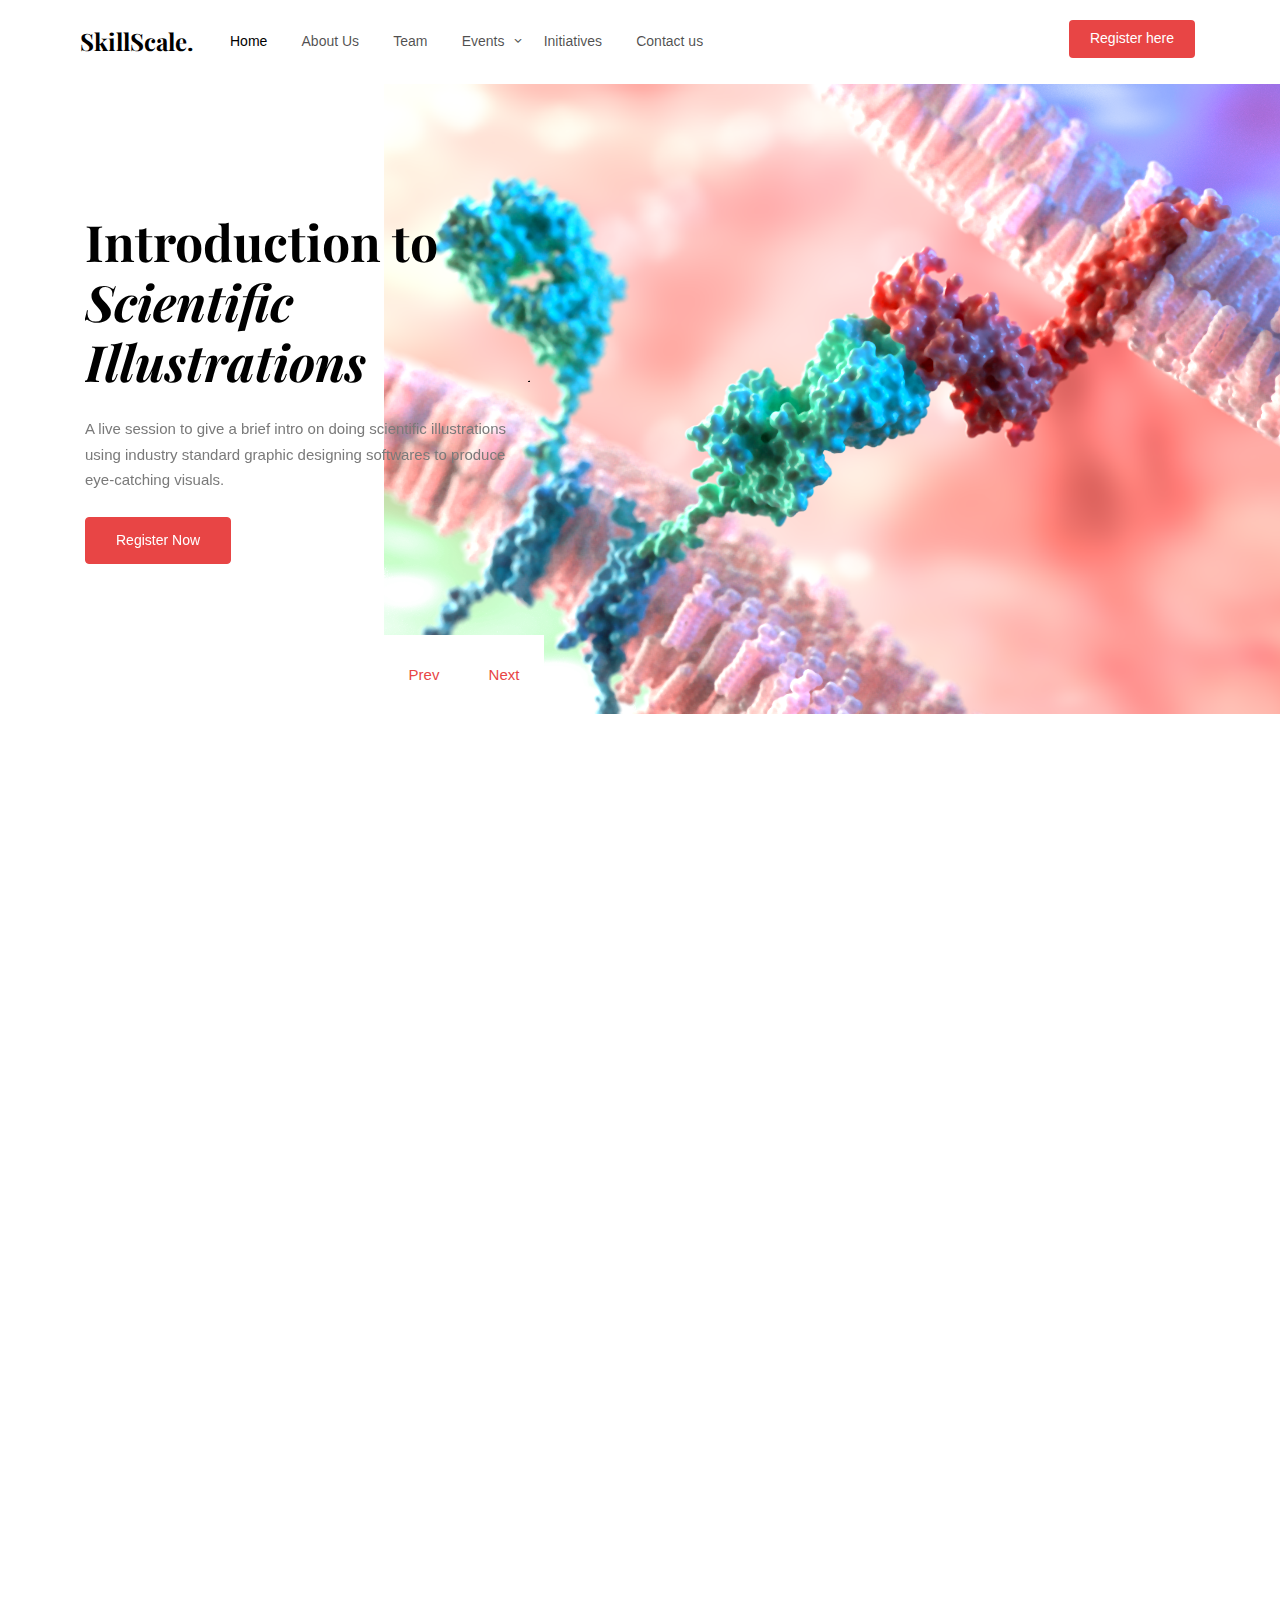
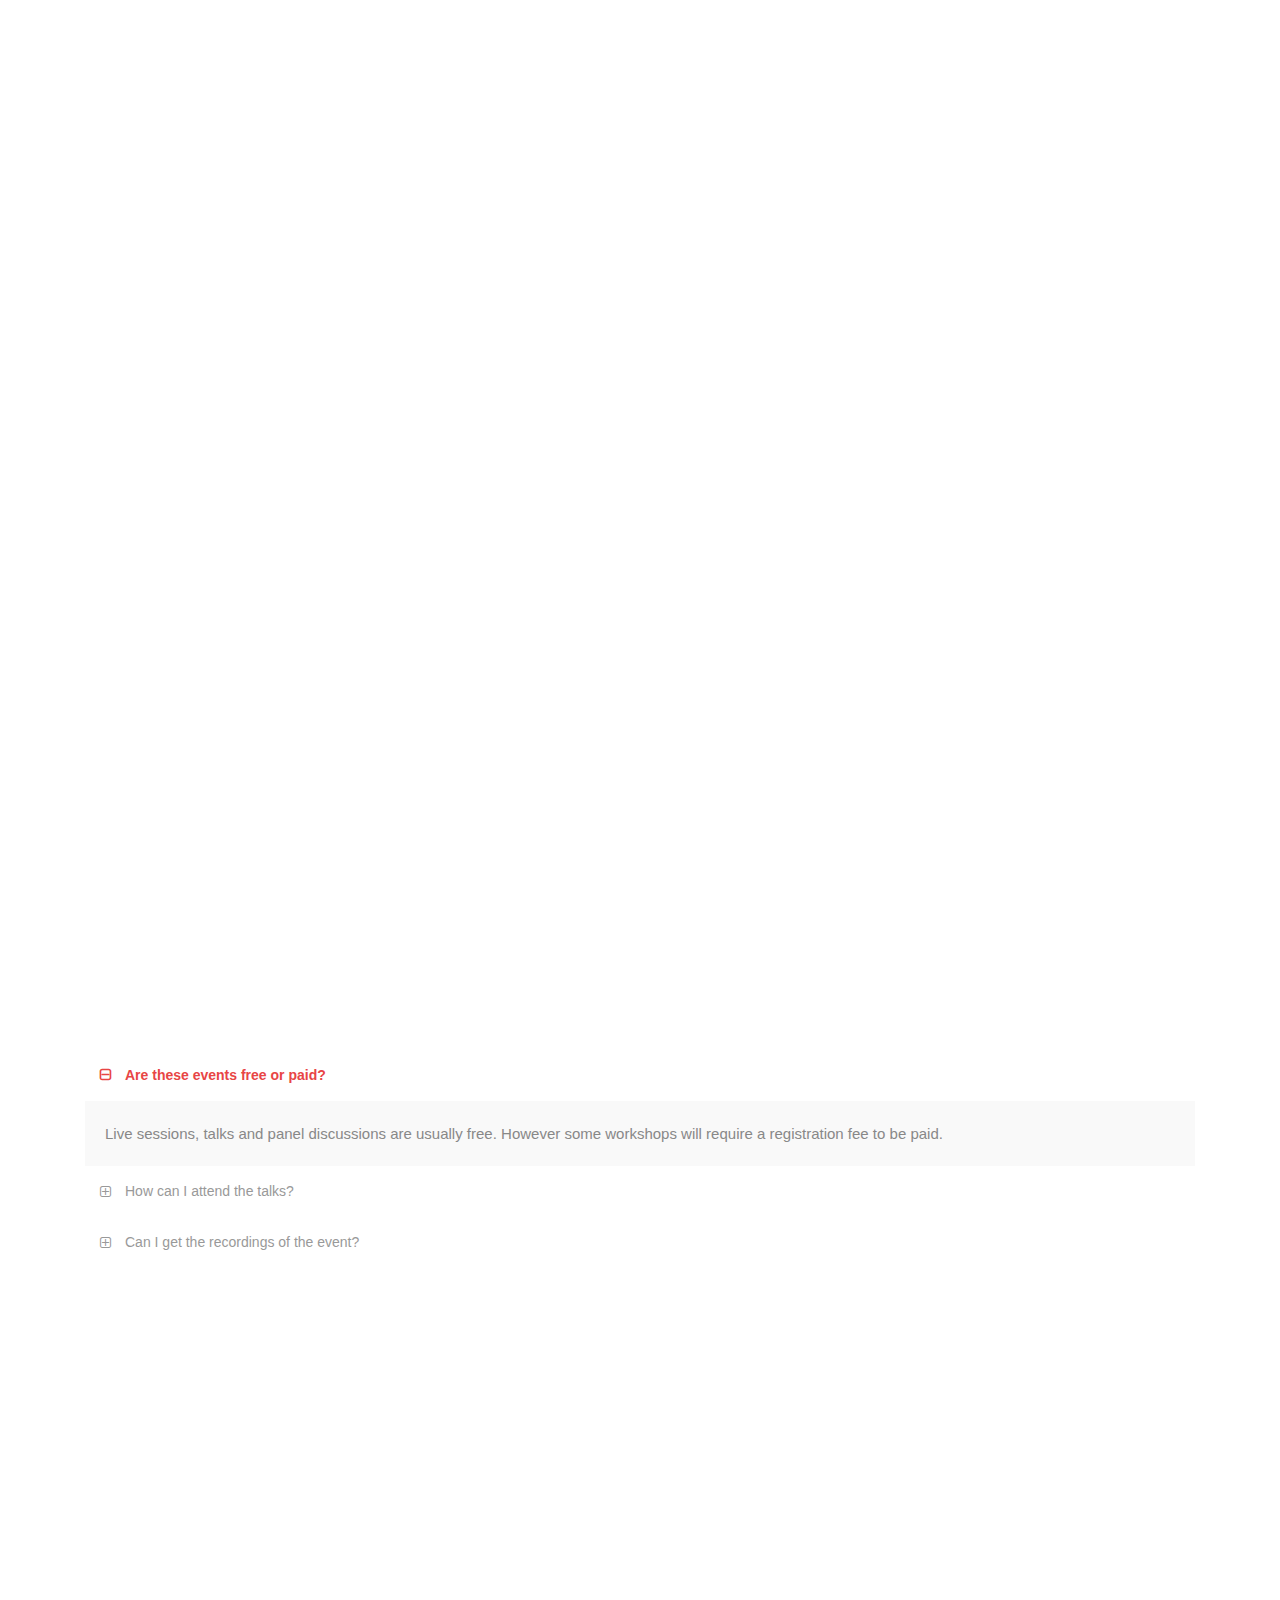
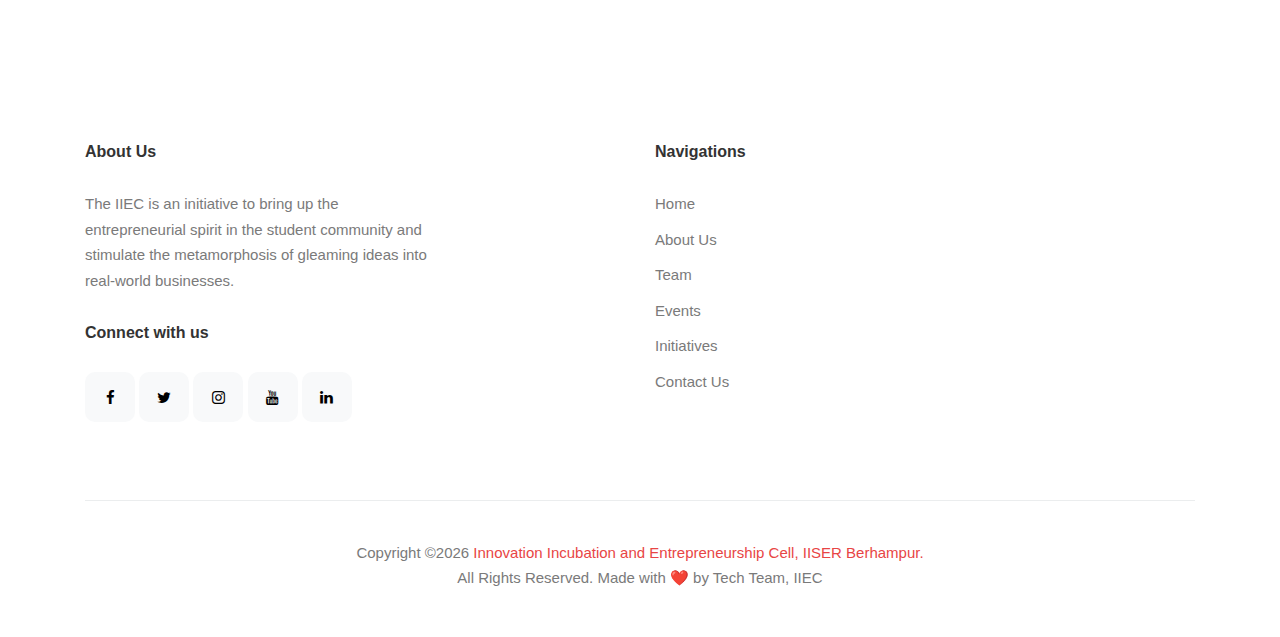
==== eventpage/skillscale/index.html @ 24aa5ac4 "Info changes" ====
<!-- /*
* Template Name: Architect
* Template Author: Untree.co
* Tempalte URI: https://untree.co/
* License: https://creativecommons.org/licenses/by/3.0/
*/ -->
<!doctype html>
<html lang="en">
<head>
  <meta charset="utf-8">
  <meta name="viewport" content="width=device-width, initial-scale=1, shrink-to-fit=no">
  <meta name="author" content="Untree.co">
  <link rel="shortcut icon" href="favicon.png">

  <meta name="description" content="An initiative by IIEC, IISER Berhampur for skill development and industrial exposure." />
  <meta name="keywords" content="bootstrap, bootstrap4" />


  <link rel="preconnect" href="https://fonts.gstatic.com">
  <link href="https://fonts.googleapis.com/css2?family=Merriweather:wght@300;400&family=Playfair+Display:ital,wght@0,400;0,700;1,400;1,600&display=swap" rel="stylesheet">
  
  <link rel="stylesheet" href="css/bootstrap.min.css">
  <link rel="stylesheet" href="css/owl.carousel.min.css">
  <link rel="stylesheet" href="css/owl.theme.default.min.css">
  <link rel="stylesheet" href="fonts/icomoon/style.css">
  <link rel="stylesheet" href="fonts/feather/style.css">
  <link rel="stylesheet" href="fonts/flaticon/font/flaticon.css">
  <link rel="stylesheet" href="css/jquery.fancybox.min.css">
  <link rel="stylesheet" href="css/aos.css">
  <link rel="stylesheet" href="css/style.css">


  <title>SkillScale</title>
</head>
<body>


  <div class="site-mobile-menu site-navbar-target">
    <div class="site-mobile-menu-header">
      <div class="site-mobile-menu-close">
        <span class="icofont-close js-menu-toggle"></span>
      </div>
    </div>
    <div class="site-mobile-menu-body"></div>
  </div>

  


  <nav class="site-nav">
    <div class="container">

      <div class="row align-items-center">

        <div class="logo">
          <a href="https://iieciiserbpr.github.io/website/" class="text-black">SkillScale<span class="text-black">.</span></a>
        </div>
        <div class="col-12 col-sm-12 col-lg-12 site-navigation text-left">
          <ul class="js-clone-nav d-none d-lg-inline-block text-left site-menu">
            <li class="active"><a href="https://iieciiserbpr.github.io/website/">Home</a></li>
            <li><a href="https://iieciiserbpr.github.io/website/about%20us.html">About Us</a></li>
            <li><a href="https://iieciiserbpr.github.io/website/team.html">Team</a></li>
            <li class="has-children">
              <a href="https://iieciiserbpr.github.io/website/events.html">Events</a>
              <ul class="dropdown">
                <li><a href="https://iieciiserbpr.github.io/website/events.html">All Events</a></li>
                <li><a href="#">What after BS-MS?</a></li>
                <li><a href="#">SkillScale</a></li>
                                
              </ul>
            </li>
            <li><a href="https://iieciiserbpr.github.io/website/initiatives.html">Initiatives</a></li>
            <li><a href="https://iieciiserbpr.github.io/website/contact%20us.html">Contact us</a></li>
          </ul>

          <ul class="js-clone-nav d-none d-lg-inline-block text-left site-menu float-right menu-absolute">
            <li class="cta-button"><a href="https://forms.gle/Q8xM56qA9KNusEts6" target="_blank">Register here</a></li>
          </ul>

          <a href="#" class="burger  ml-auto site-menu-toggle js-menu-toggle d-block d-lg-none dark" data-toggle="collapse" data-target="#main-navbar">
            <span></span>
          </a>

        </div>

      </div>  
    </div> <!-- END container -->

  </nav> <!-- END nav -->

  

  <div class="untree_co-slider">

    <div class="slider-direction-wrap">
      <div class="slider-direction" data-aos="fade-right">
        <a href="#" class="custom-owl-prev-heading">Prev</a>
        <a href="#" class="custom-owl-next-heading">Next</a>
      </div>
    </div>
    <div class="image-slider-wrap">
      <div class="image-slider">
        <div class="item active" style="background-image: url('images/cover.png')"></div>
      </div>

    </div>

    <div class="container" data-aos="fade-up">
      <div class="row align-items-center">
        <div class="col-lg-5 ">
          <div class="slider-heading owl-carousel js-slider-heading no-nav">


            <!--Sliders by each div slide-->

            <div>
              <h1 class="mb-4"><span class="d-block">Introduction to</span><i>Scientific Illustrations</i></h1>
              <p class="mb-4">A live session to give a brief intro on doing scientific illustrations using industry standard graphic designing softwares to produce eye-catching visuals.</p>
              <p><a href="https://forms.gle/Q8xM56qA9KNusEts6" class="btn btn-primary">Register Now</a></p>
            </div> 
 
            <div>
              <h1 class="mb-4"><span class="d-block">Introduction to</span><i>Trading and Investing</i></h1>
              <p class="mb-4">Session to enlighten basics of Stock market trading.</p>
              <p><a href="#" class="btn btn-primary">Coming Soon</a></p>
            </div>    
<!--
            <div>
              <h1 class="mb-4"><span class="d-block">Experts and High</span>  <i>Quality Works</i></h1>
              <p class="mb-4">Far far away, behind the word mountains, far from the countries Vokalia and Consonantia, there live the blind texts. </p>
              <p><a href="#" class="btn btn-primary">Get Started</a></p>
            </div>  -->

          </div>
        </div>
      </div>

    </div>
  </div>

<!--About IIEC and SkillScale-->

<div class="site-section count-numbers">
  <div class="container">
    <div class="row align-items-center">
      <div class="col-lg-6 order-2 pl-lg-5" data-aos="fade-up" data-aos-delay="0">
        <div class="row mb-3">
          <div class="col-6 col-md-4 col-lg-4">
            <strong class="custom-display-3 text-black d-block counter"><span data-number="2">2</span></strong>
            <span>Speakers</span>
          </div>
          <div class="col-6 col-md-4 col-lg-4">
            <strong class="custom-display-3 text-black d-block counter"><span data-number="500">500</span>+</strong>
            <span>Seats</span>
          </div>
          <div class="col-6 col-md-4 col-lg-4">
            <strong class="custom-display-3 text-black d-block counter"><span data-number="1">1</span></strong>
            <span>Session</span>
          </div>
        </div>
        <p class="mb-4">Lorem ipsum viverra feugiat. Pellen tesque libero ut justo, ultrices in ligula. Semper at tempufddfel. Lorem ipsum dolor sit amet consectetur adipisicing elit. Non quae, fugiat ad libero ut justo lorem dolor.</p>
        <p><a href="https://iieciiserbpr.github.io/website/" class="btn btn-primary">About IIEC</a></p>
      </div>
      <div class="col-lg-6 order-1 mb-4" data-aos="fade-up" data-aos-delay="100">
        <img src="images/aboutskill.png" class="img-fluid custom-rounded">
      </div>
    </div>
  </div>
</div>


<!--Latest event-->
<div class="features-lg ">
  <div class="container">
    <div class="row feature align-items-center justify-content-between">
      <div class="col-lg-7 section-stack order-lg-2 mb-4 mb-lg-0 position-relative" data-aos="fade-up" data-aos-delay="0">

        <div class="image-stack">
          <div class="image-stack__item image-stack__item--top" data-aos="fade-up" data-aos-delay="0">
            <img src="images/scidartphoto.png" alt="Image">
          </div>
          <div class="image-stack__item image-stack__item--bottom" data-aos="fade-up" data-aos-delay="100">
            <img src="images/scidart.png" alt="Image">
          </div>
        </div>

      </div>
      <div class="col-lg-4 section-title" data-aos="fade-up" data-aos-delay="100">

        <h2 class="font-weight-bold mb-4 heading">Upcoming Event</h2>
        <p class="mb-4">A live session to give you a brief insight on what it takes to master the art of creating beautiful and meaningful Scientific illustrations and animations that you see as cover photo in science journals, research papers, etc. </p>
        <ul class="list-unstyled list-check primary mb-5">
          <li>Mode of Conduct: Online (Zoom) (Link to be updated later)</li>
          <li>Date: 15th January</li>
          <li>Time: 5:30 pm - 7 pm</li>
          <li>Registration Deadline: 14th January</li>
        </ul>

        <p><a href="https://forms.gle/Q8xM56qA9KNusEts6" class="btn btn-primary">Register Now</a></p>

      </div>

    </div>
  </div>
</div>



  <div class="site-section">

    <div class="container">
      <div class="row">
        <div class="col-lg-3 pt-3 mb-4 mb-lg-0" data-aos="fade-up" >
          <h2 class="heading font-weight-bold">Why should you join?</h2>
          <p class="mb-4">Far far away, behind the word mountains, far from the countries Vokalia and Consonantia, there live the blind texts. Separated they live.</p>
          <!-- <p><a href="#" class="btn btn-primary">Get Started</a></p> -->
        </div> 

        <div class="col-lg-9">
          <div class="row no-gutters">
            <div class="col-6 col-md-6 col-lg-4">
              <div class="service-item active" data-aos="fade-up" data-aos-delay="0">
                <img src="images/icons/icon-1.png" alt="Image" class="img-fluid">
                <h3>Develop Leadership</h3>
                <p>Focusing on your soft skills shows that you are thoughtful about how your habits and attitude impact others in the workplace, an essential part of great leadership.</p>
              </div>  
            </div>
            <div class="col-6 col-md-6 col-lg-4">
              <div class="service-item" data-aos="fade-up" data-aos-delay="100">
                <img src="images/icons/icon-2.png" alt="Image" class="img-fluid">
                <h3>Gain Confidence</h3>
                <p>Using soft skills to build your confidence can help you integrate into a new workplace environment and establish yourself as an essential member of their team.</p>
              </div>  
            </div>
            <div class="col-6 col-md-6 col-lg-4">
              <div class="service-item" data-aos="fade-up" data-aos-delay="200">
                <img src="images/icons/icon-3.png" alt="Image" class="img-fluid">
                <h3>Stay Organised</h3>
                <p>Being organized will help you prove that you are a reliable resource who can not only do their work well but do it in a timely manner. Organization combined with other soft skills like communication helps you build trust between your team.</p>
              </div>  
            </div>

            <div class="col-6 col-md-6 col-lg-4">
              <div class="service-item" data-aos="fade-up" data-aos-delay="0">
                <img src="images/icons/icon-4.png" alt="Image" class="img-fluid">
                <h3>Learning and Development</h3>
                <p>If you’re looking to jump-start your own thinking on many of the important issues, you’ve come to the right place.</p>
              </div>  
            </div>
            <div class="col-6 col-md-6 col-lg-4">
              <div class="service-item" data-aos="fade-up" data-aos-delay="100">
                <img src="images/icons/icon-5.png" alt="Image" class="img-fluid">
                <h3>Grow your network</h3>
                <p>People with strong soft skills have a curious attitude that allows them to pursue professional leads and develop industry knowledge at a fast pace.</p>
              </div>  
            </div>
            <div class="col-6 col-md-6 col-lg-4">
              <div class="service-item" data-aos="fade-up" data-aos-delay="200">
                <img src="images/icons/icon-6.png" alt="Image" class="img-fluid">
                <h3>Be industry-ready</h3>
                <p>With the rapidly changing world, we have to stay relevant, effective and resilient. Continuous gaining relevant skills keep you always abreast of the happenings in their chosen fields.</p>
              </div>  
            </div>

          </div>
        </div>
        
      </div>
    </div>
  </div>





<!-- 
  <div class="site-section overlay site-cover-2" style="background-image: url('images/landscape-4.jpg')">
    <div class="container">
      <div class="row">
        <div class="col-lg-7 mx-auto text-center" data-aos="fade-up" data-aos-delay="0">
          <h2 class="text-white mb-4">Get this template for free! :)</h2>
          <p class="mb-0"><a href="https://untree.co/" rel="noopener" class="btn btn-primary">Get it for free!</a></p>
        </div>
      </div>
    </div>
  </div> -->





  <!-- <div class="features-lg ">
    <div class="container">
      <div class="row feature align-items-center justify-content-between">
        <div class="col-lg-7 section-stack order-lg-2 mb-4 mb-lg-0 position-relative" data-aos="fade-up" data-aos-delay="0">

          <div class="image-stack">
            <div class="image-stack__item image-stack__item--top" data-aos="fade-up" data-aos-delay="0">
              <img src="images/hero-img-2.jpg" alt="Image">
            </div>
            <div class="image-stack__item image-stack__item--bottom" data-aos="fade-up" data-aos-delay="100">
              <img src="images/landscape-1.jpg" alt="Image">
            </div>
          </div>

        </div>
        <div class="col-lg-4 section-title" data-aos="fade-up" data-aos-delay="100">

          <h2 class="font-weight-bold mb-4 heading">Exploring The Quality Interior Design</h2>
          <p class="mb-4">Far far away, behind the word mountains, far from the countries Vokalia and Consonantia, there live the blind texts. Separated they live.</p>
          <ul class="list-unstyled list-check primary mb-5">
            <li>Far far away, behind the word</li>
            <li>Far from the countries Vokalia</li>
            <li>Separated they live in Bookmarksgrove</li>
          </ul>

          <p><a href="#" class="btn btn-primary">Get Started</a></p>

        </div>

      </div>
    </div>
  </div> -->













  <!-- <div class="site-section bg-light">
    <div class="container">
      <div class="row align-items-center">
        <div class="col-lg-6" data-aos="fade-up" data-aos-delay="0">
          <h2 class="mb-4 heading font-weight-bold">What Makes Us Different?</h2>
          <p class="mb-4">Lorem ipsum viverra feugiat. Pellen tesque libero ut justo, ultrices in ligula. Semper at tempufddfel. Lorem ipsum dolor sit amet consectetur adipisicing elit. Non quae, fugiat ad libero ut justo lorem dolor.</p>

          <ul class="list-unstyled two-col">
            <li>Schematic Design</li>
            <li>Experts Architects</li>
            <li>Construction Administration</li>
            <li>Design Development</li>
            <li>Construction Documents</li>
            <li>Interior Design</li>
          </ul>
        </div>
        <div class="col-lg-6" data-aos="fade-up" data-aos-delay="100">
          <a href="https://vimeo.com/342333493" data-fancybox class="video-wrap">
            <span class="play-wrap"><span class="icon-play"></span></span>
            <img src="images/landscape-3.jpg" alt="Image" class="img-fluid custom-rounded">
          </a>
        </div>
      </div>
    </div>
  </div>


  <div class="site-section">
    <div class="container">
      <div class="row align-items-center">
        <div class="col-lg-6 order-2 pl-lg-5" data-aos="fade-up" data-aos-delay="0">
          <h2 class="mb-4 heading font-weight-bold">Easy to Setup Galleries</h2>
          <p class="mb-4">Lorem ipsum viverra feugiat. Pellen tesque libero ut justo, ultrices in ligula. Semper at tempufddfel. Lorem ipsum dolor sit amet consectetur adipisicing elit. Non quae, fugiat ad libero ut justo lorem dolor.</p>

          <ul class="list-unstyled two-col">
            <li>Schematic Design</li>
            <li>Experts Architects</li>
            <li>Construction Administration</li>
            <li>Design Development</li>
            <li>Construction Documents</li>
            <li>Interior Design</li>
          </ul>
        </div>
        <div class="col-lg-6 order-1">
          <div class="row">
            <div class="col-6 col-md-4 mb-4 col-lg-4" data-aos="fade-up" data-aos-delay="0">
              <a href="images/sq-1.jpg" data-fancybox="gal" class="fancybox hover-float"><img src="images/sq-1.jpg" alt="Image" class="img-fluid custom-rounded"></a>
            </div>
            <div class="col-6 col-md-4 mb-4 col-lg-4" data-aos="fade-up" data-aos-delay="100">
              <a href="images/sq-2.jpg" data-fancybox="gal" class="fancybox hover-float"><img src="images/sq-2.jpg" alt="Image" class="img-fluid custom-rounded"></a>
              
            </div>
            <div class="col-6 col-md-4 mb-4 col-lg-4" data-aos="fade-up" data-aos-delay="200">
              <a href="images/sq-3.jpg" data-fancybox="gal" class="fancybox hover-float"><img src="images/sq-3.jpg" alt="Image" class="img-fluid custom-rounded"></a>
              
            </div>
            <div class="col-6 col-md-4 mb-4 col-lg-4" data-aos="fade-up" data-aos-delay="0">
              <a href="images/sq-4.jpg" data-fancybox="gal" class="fancybox hover-float"><img src="images/sq-4.jpg" alt="Image" class="img-fluid custom-rounded"></a>
            </div>
            <div class="col-6 col-md-4 mb-4 col-lg-4" data-aos="fade-up" data-aos-delay="100">
              <a href="images/sq-5.jpg" data-fancybox="gal" class="fancybox hover-float"><img src="images/sq-5.jpg" alt="Image" class="img-fluid custom-rounded"></a>
              
            </div>
            <div class="col-6 col-md-4 mb-4 col-lg-4" data-aos="fade-up" data-aos-delay="200">
              <a href="images/sq-6.jpg" data-fancybox="gal" class="fancybox hover-float"><img src="images/sq-6.jpg" alt="Image" class="img-fluid custom-rounded"></a>
              
            </div>
          </div>
        </div>
      </div>
    </div>
  </div>







  <div class="site-section overlay site-cover-2" style="background-image: url('images/landscape-3.jpg')">
    <div class="container">
      <div class="row">
        <div class="col-lg-7 mx-auto text-center" data-aos="fade-up" data-aos-delay="0">
          <h2 class="text-white mb-4">Best Architecture Company For You</h2>
          <p class="mb-0"><a href="https://untree.co/" rel="noopener" class="btn btn-primary">Get it for free!</a></p>
        </div>
      </div>
    </div>
  </div> -->


<!-- 
  <div class="site-section count-numbers">
    <div class="container">
      <div class="row align-items-center">
        <div class="col-lg-6 order-2 pl-lg-5" data-aos="fade-up" data-aos-delay="0">
          <div class="row mb-3">
            <div class="col-6 col-md-4 col-lg-4">
              <strong class="custom-display-3 text-black d-block counter"><span data-number="219">0</span>+</strong>
              <span>Projects</span>
            </div>
            <div class="col-6 col-md-4 col-lg-4">
              <strong class="custom-display-3 text-black d-block counter"><span data-number="982">0</span>+</strong>
              <span>Clients</span>
            </div>
            <div class="col-6 col-md-4 col-lg-4">
              <strong class="custom-display-3 text-black d-block counter"><span data-number="25">0</span>+</strong>
              <span>Years of Experience</span>
            </div>
          </div>
          <p class="mb-4">Lorem ipsum viverra feugiat. Pellen tesque libero ut justo, ultrices in ligula. Semper at tempufddfel. Lorem ipsum dolor sit amet consectetur adipisicing elit. Non quae, fugiat ad libero ut justo lorem dolor.</p>
          <p><a href="#" class="btn btn-primary">Get Started</a></p>
        </div>
        <div class="col-lg-6 order-1 mb-4" data-aos="fade-up" data-aos-delay="100">
          <img src="images/landscape-4.jpg" class="img-fluid custom-rounded">
        </div>
      </div>
    </div>
  </div> -->

  <!--Cards-->

<!-- 
  <div class="site-section bg-light">
    <div class="container">
      <div class="row">
        <div class="col-md-6 col-lg-4 mb-4" data-aos="fade-up" data-aos-delay="0">
          <div class="project-1">
            <img src="images/landscape-1.jpg" alt="Image" class="img-fluid">
            <h3>Planning</h3>
            <p>Far far away, behind the word mountains, far from the countries Vokalia and Consonantia, there live the blind texts. Separated they live.</p>
            <p><a href="#" class="align-items-center d-flex read-more"><span class="mr-3">Learn more</span> <span class="icon-arrow-right"></span></a></p>
          </div>
        </div>
        <div class="col-md-6 col-lg-4 mb-4" data-aos="fade-up" data-aos-delay="100">
          <div class="project-1">
            <img src="images/landscape-3.jpg" alt="Image" class="img-fluid">
            <h3>Schematic Design</h3>
            <p>Far far away, behind the word mountains, far from the countries Vokalia and Consonantia, there live the blind texts. Separated they live.</p>
            <p><a href="#" class="align-items-center d-flex read-more"><span class="mr-3">Learn more</span> <span class="icon-arrow-right"></span></a></p>
          </div>
        </div>
        <div class="col-md-6 col-lg-4 mb-4" data-aos="fade-up" data-aos-delay="200">
          <div class="project-1">
            <img src="images/landscape-4.jpg" alt="Image" class="img-fluid">
            <h3>Construction</h3>
            <p>Far far away, behind the word mountains, far from the countries Vokalia and Consonantia, there live the blind texts. Separated they live.</p>
            <p><a href="#" class="align-items-center d-flex read-more"><span class="mr-3">Learn more</span> <span class="icon-arrow-right"></span></a></p>
          </div>
        </div>


      </div>
    </div>
  </div> -->


  <!-- FAQs begins -->

  <div class="container pb-5 mb-5 border-bottom"style="border-bottom: 0px solid #dee2e6!important;">
    <div class="row">
      <div class="container">
        <div class="row mb-5">
          <div class="col-12 text-center"  data-aos="fade-up">
            <h2 class="heading font-weight-bold mb-3" style="margin-top: 4rem;">FAQs</h2>
          </div>
        </div>
        </div>
      <div class="col-lg-12">
        <div class="custom-accordion" id="accordion_1">
          <div class="accordion-item">
            <h2 class="mb-0">
              <button class="btn btn-link" type="button" data-toggle="collapse" data-target="#collapseOne" aria-expanded="true" aria-controls="collapseOne">Are these events free or paid?</button>
            </h2>

            <div id="collapseOne" class="collapse show" aria-labelledby="headingOne" data-parent="#accordion_1">
              <div class="accordion-body">
                Live sessions, talks and panel discussions are usually free. However some workshops will require a registration fee to be paid. 
              </div>
            </div>
          </div> <!-- .accordion-item -->

          <div class="accordion-item">
            <h2 class="mb-0">
              <button class="btn btn-link collapsed" type="button" data-toggle="collapse" data-target="#collapseTwo" aria-expanded="false" aria-controls="collapseTwo">How can I attend the talks?</button>
            </h2>
            <div id="collapseTwo" class="collapse" aria-labelledby="headingTwo" data-parent="#accordion_1">
              <div class="accordion-body">
                Register yourself in the link given to attend the event. Once you register for the event you will be notified via your registered mail ID.
              </div>
            </div>
          </div> <!-- .accordion-item -->
          <div class="accordion-item">
            <h2 class="mb-0">
              <button class="btn btn-link collapsed" type="button" data-toggle="collapse" data-target="#collapseThree" aria-expanded="false" aria-controls="collapseThree">Can I get the recordings of the event?</button>
            </h2>

            <div id="collapseThree" class="collapse" aria-labelledby="headingThree" data-parent="#accordion_1">
              <div class="accordion-body">
                The recordings for each event are processed and uploaded to YouTube within 72 hours of the event and will be made available on this website. You can subscribe us in youtube for notification.
              </div>
            </div>

          </div> <!-- .accordion-item -->

        </div>
      </div>
    </div>
  </div>

  <!-- FAQs ends -->

  <div class="site-section">
    <div class="container">
      <div class="row justify-content-center">
        <div class="col-lg-5 text-center">
          <h2 class="heading font-weight-bold" data-aos="fade-up" data-aos-delay="0">Join our Newsletter</h2>
          <p data-aos="fade-up" data-aos-delay="100">Be the first to know our latest updates and news!</p>
          <form action="https://docs.google.com/forms/d/e/1FAIpQLSe_KDu5Dpm6q0Tv6QP_JRP7HzyOxO1q4L7SBjip6mME7Tdwng/viewform" class="d-flex mt-4" data-aos="fade-up" data-aos-delay="200">
            <input class="form-control mr-2 pt-4 pb-4" type="email" placeholder="Enter your e-mail">
            <input type="submit" value="Subscribe" class="btn btn-primary">
          </form>
        </div>    
      </div>    
    </div>    
  </div>


  <div class="site-footer">
    <div class="container">
      <div class="row justify-content-between">
        <div class="col-lg-4">
          <div class="widget">
            <h3>About Us</h3>
            <p>The IIEC is an initiative to bring up the entrepreneurial spirit in the student community and stimulate the metamorphosis of gleaming ideas into real-world businesses.</p>
          </div>
          <div class="widget">
            <h3>Connect with us</h3>
            <ul class="social list-unstyled">
              <li><a href="https://www.facebook.com/iiec.iiserbpr"><span class="icon-facebook"></span></a></li>
              <li><a href="https://twitter.com/iiec_iiserbpr"><span class="icon-twitter"></span></a></li>
              <li><a href="https://www.instagram.com/iiec_iiserbpr/"><span class="icon-instagram"></span></a></li>
              <li><a href="https://www.youtube.com/channel/UCaYk-VY89s0x5apbtB_TJQA"><span class="icon-youtube"></span></a></li>
              <li><a href="https://www.linkedin.com/company/74702629/admin/"><span class="icon-linkedin"></span></a></li>
            </ul>
          </div>
        </div>
        <div class="col-lg-6">
          <div class="row">
            <div class="col-12">
              <div class="widget">
                <h3>Navigations</h3>
              </div>
            </div>
            <div class="col-6 col-sm-6 col-md-4">
              <div class="widget">
                <ul class="links list-unstyled">
                  <li><a href="https://iieciiserbpr.github.io/website/index.html" style="color: #7a7a7a;">Home</a></li>
                  <li><a href="https://iieciiserbpr.github.io/website/about%20us.html" style="color: #7a7a7a;">About Us</a></li>
                  <li><a href="https://iieciiserbpr.github.io/website/team.html" style="color: #7a7a7a;">Team</a></li>
                  <li><a href="https://iieciiserbpr.github.io/website/events.html" style="color: #7a7a7a;">Events</a></li>
                  <li><a href="https://iieciiserbpr.github.io/website/initiatives.html" style="color: #7a7a7a;">Initiatives</a></li>
                  <li><a href="https://iieciiserbpr.github.io/website/contact%20us.html" style="color: #7a7a7a;">Contact Us</a></li>
                </ul>
              </div>
            </div>
            <!-- <div class="col-6 col-sm-6 col-md-4">
              <div class="widget">
                <ul class="links list-unstyled">
                  <li><a href="#">Press</a></li>
                  <li><a href="#">Blog</a></li>
                  <li><a href="#">Contact</a></li>
                  <li><a href="#">Support</a></li>
                  <li><a href="#">Privacy</a></li>
                </ul>
              </div>
            </div>
            <div class="col-6 col-sm-6 col-md-4">
              <div class="widget">
                <ul class="links list-unstyled">
                  <li><a href="#">Privacy</a></li>
                  <li><a href="#">FAQ</a></li>
                  <li><a href="#">Careers</a></li>
                  <li><a href="#">Process</a></li>
                  <li><a href="#">About Us</a></li>
                </ul>
              </div>
            </div> -->
            
          </div>
        </div>
      </div>

      <div class="row justify-content-center text-center copyright">
        <div class="col-md-8">
          <p>Copyright &copy;<script>document.write(new Date().getFullYear());</script> <a href="https://iieciiserbpr.github.io/website/index.html" target="_blank" class="text-primary">Innovation Incubation and Entrepreneurship Cell, IISER Berhampur. </a><br>All Rights Reserved. Made with ❤️ by Tech Team, IIEC
          </p>
        </div>
      </div>
    </div>
  </div>


  <div id="overlayer"></div>
  <div class="loader">
    <div class="spinner-border" role="status">
      <span class="sr-only">Loading...</span>
    </div>
  </div>

  <script src="js/jquery-3.5.1.min.js"></script>
  <script src="js/jquery-migrate-3.0.0.min.js"></script>
  <script src="js/popper.min.js"></script>
  <script src="js/bootstrap.min.js"></script>
  <script src="js/owl.carousel.min.js"></script>
  <script src="js/aos.js"></script>
  <script src="js/imagesloaded.pkgd.js"></script>
  <script src="js/isotope.pkgd.min.js"></script>
  <script src="js/jquery.animateNumber.min.js"></script>
  <script src="js/jquery.stellar.min.js"></script>
  <script src="js/jquery.waypoints.min.js"></script>
  <script src="js/jquery.fancybox.min.js"></script>

  <script src="js/custom.js"></script>


</body>
</html>
---- eventpage/skillscale/fonts/icomoon/style.css ----
@font-face {
  font-family: 'icomoon';
  src:  url('fonts/icomoon.eot?10si43');
  src:  url('fonts/icomoon.eot?10si43#iefix') format('embedded-opentype'),
    url('fonts/icomoon.ttf?10si43') format('truetype'),
    url('fonts/icomoon.woff?10si43') format('woff'),
    url('fonts/icomoon.svg?10si43#icomoon') format('svg');
  font-weight: normal;
  font-style: normal;
}

[class^="icon-"], [class*=" icon-"] {
  /* use !important to prevent issues with browser extensions that change fonts */
  font-family: 'icomoon' !important;
  speak: none;
  font-style: normal;
  font-weight: normal;
  font-variant: normal;
  text-transform: none;
  line-height: 1;

  /* Better Font Rendering =========== */
  -webkit-font-smoothing: antialiased;
  -moz-osx-font-smoothing: grayscale;
}

.icon-asterisk:before {
  content: "\f069";
}
.icon-plus:before {
  content: "\f067";
}
.icon-question:before {
  content: "\f128";
}
.icon-minus:before {
  content: "\f068";
}
.icon-glass:before {
  content: "\f000";
}
.icon-music:before {
  content: "\f001";
}
.icon-search:before {
  content: "\f002";
}
.icon-envelope-o:before {
  content: "\f003";
}
.icon-heart:before {
  content: "\f004";
}
.icon-star:before {
  content: "\f005";
}
.icon-star-o:before {
  content: "\f006";
}
.icon-user:before {
  content: "\f007";
}
.icon-film:before {
  content: "\f008";
}
.icon-th-large:before {
  content: "\f009";
}
.icon-th:before {
  content: "\f00a";
}
.icon-th-list:before {
  content: "\f00b";
}
.icon-check:before {
  content: "\f00c";
}
.icon-close:before {
  content: "\f00d";
}
.icon-remove:before {
  content: "\f00d";
}
.icon-times:before {
  content: "\f00d";
}
.icon-search-plus:before {
  content: "\f00e";
}
.icon-search-minus:before {
  content: "\f010";
}
.icon-power-off:before {
  content: "\f011";
}
.icon-signal:before {
  content: "\f012";
}
.icon-cog:before {
  content: "\f013";
}
.icon-gear:before {
  content: "\f013";
}
.icon-trash-o:before {
  content: "\f014";
}
.icon-home:before {
  content: "\f015";
}
.icon-file-o:before {
  content: "\f016";
}
.icon-clock-o:before {
  content: "\f017";
}
.icon-road:before {
  content: "\f018";
}
.icon-download:before {
  content: "\f019";
}
.icon-arrow-circle-o-down:before {
  content: "\f01a";
}
.icon-arrow-circle-o-up:before {
  content: "\f01b";
}
.icon-inbox:before {
  content: "\f01c";
}
.icon-play-circle-o:before {
  content: "\f01d";
}
.icon-repeat:before {
  content: "\f01e";
}
.icon-rotate-right:before {
  content: "\f01e";
}
.icon-refresh:before {
  content: "\f021";
}
.icon-list-alt:before {
  content: "\f022";
}
.icon-lock:before {
  content: "\f023";
}
.icon-flag:before {
  content: "\f024";
}
.icon-headphones:before {
  content: "\f025";
}
.icon-volume-off:before {
  content: "\f026";
}
.icon-volume-down:before {
  content: "\f027";
}
.icon-volume-up:before {
  content: "\f028";
}
.icon-qrcode:before {
  content: "\f029";
}
.icon-barcode:before {
  content: "\f02a";
}
.icon-tag:before {
  content: "\f02b";
}
.icon-tags:before {
  content: "\f02c";
}
.icon-book:before {
  content: "\f02d";
}
.icon-bookmark:before {
  content: "\f02e";
}
.icon-print:before {
  content: "\f02f";
}
.icon-camera:before {
  content: "\f030";
}
.icon-font:before {
  content: "\f031";
}
.icon-bold:before {
  content: "\f032";
}
.icon-italic:before {
  content: "\f033";
}
.icon-text-height:before {
  content: "\f034";
}
.icon-text-width:before {
  content: "\f035";
}
.icon-align-left:before {
  content: "\f036";
}
.icon-align-center:before {
  content: "\f037";
}
.icon-align-right:before {
  content: "\f038";
}
.icon-align-justify:before {
  content: "\f039";
}
.icon-list:before {
  content: "\f03a";
}
.icon-dedent:before {
  content: "\f03b";
}
.icon-outdent:before {
  content: "\f03b";
}
.icon-indent:before {
  content: "\f03c";
}
.icon-video-camera:before {
  content: "\f03d";
}
.icon-image:before {
  content: "\f03e";
}
.icon-photo:before {
  content: "\f03e";
}
.icon-picture-o:before {
  content: "\f03e";
}
.icon-pencil:before {
  content: "\f040";
}
.icon-map-marker:before {
  content: "\f041";
}
.icon-adjust:before {
  content: "\f042";
}
.icon-tint:before {
  content: "\f043";
}
.icon-edit:before {
  content: "\f044";
}
.icon-pencil-square-o:before {
  content: "\f044";
}
.icon-share-square-o:before {
  content: "\f045";
}
.icon-check-square-o:before {
  content: "\f046";
}
.icon-arrows:before {
  content: "\f047";
}
.icon-step-backward:before {
  content: "\f048";
}
.icon-fast-backward:before {
  content: "\f049";
}
.icon-backward:before {
  content: "\f04a";
}
.icon-play:before {
  content: "\f04b";
}
.icon-pause:before {
  content: "\f04c";
}
.icon-stop:before {
  content: "\f04d";
}
.icon-forward:before {
  content: "\f04e";
}
.icon-fast-forward:before {
  content: "\f050";
}
.icon-step-forward:before {
  content: "\f051";
}
.icon-eject:before {
  content: "\f052";
}
.icon-chevron-left:before {
  content: "\f053";
}
.icon-chevron-right:before {
  content: "\f054";
}
.icon-plus-circle:before {
  content: "\f055";
}
.icon-minus-circle:before {
  content: "\f056";
}
.icon-times-circle:before {
  content: "\f057";
}
.icon-check-circle:before {
  content: "\f058";
}
.icon-question-circle:before {
  content: "\f059";
}
.icon-info-circle:before {
  content: "\f05a";
}
.icon-crosshairs:before {
  content: "\f05b";
}
.icon-times-circle-o:before {
  content: "\f05c";
}
.icon-check-circle-o:before {
  content: "\f05d";
}
.icon-ban:before {
  content: "\f05e";
}
.icon-arrow-left:before {
  content: "\f060";
}
.icon-arrow-right:before {
  content: "\f061";
}
.icon-arrow-up:before {
  content: "\f062";
}
.icon-arrow-down:before {
  content: "\f063";
}
.icon-mail-forward:before {
  content: "\f064";
}
.icon-share:before {
  content: "\f064";
}
.icon-expand:before {
  content: "\f065";
}
.icon-compress:before {
  content: "\f066";
}
.icon-exclamation-circle:before {
  content: "\f06a";
}
.icon-gift:before {
  content: "\f06b";
}
.icon-leaf:before {
  content: "\f06c";
}
.icon-fire:before {
  content: "\f06d";
}
.icon-eye:before {
  content: "\f06e";
}
.icon-eye-slash:before {
  content: "\f070";
}
.icon-exclamation-triangle:before {
  content: "\f071";
}
.icon-warning:before {
  content: "\f071";
}
.icon-plane:before {
  content: "\f072";
}
.icon-calendar:before {
  content: "\f073";
}
.icon-random:before {
  content: "\f074";
}
.icon-comment:before {
  content: "\f075";
}
.icon-magnet:before {
  content: "\f076";
}
.icon-chevron-up:before {
  content: "\f077";
}
.icon-chevron-down:before {
  content: "\f078";
}
.icon-retweet:before {
  content: "\f079";
}
.icon-shopping-cart:before {
  content: "\f07a";
}
.icon-folder:before {
  content: "\f07b";
}
.icon-folder-open:before {
  content: "\f07c";
}
.icon-arrows-v:before {
  content: "\f07d";
}
.icon-arrows-h:before {
  content: "\f07e";
}
.icon-bar-chart:before {
  content: "\f080";
}
.icon-bar-chart-o:before {
  content: "\f080";
}
.icon-twitter-square:before {
  content: "\f081";
}
.icon-facebook-square:before {
  content: "\f082";
}
.icon-camera-retro:before {
  content: "\f083";
}
.icon-key:before {
  content: "\f084";
}
.icon-cogs:before {
  content: "\f085";
}
.icon-gears:before {
  content: "\f085";
}
.icon-comments:before {
  content: "\f086";
}
.icon-thumbs-o-up:before {
  content: "\f087";
}
.icon-thumbs-o-down:before {
  content: "\f088";
}
.icon-star-half:before {
  content: "\f089";
}
.icon-heart-o:before {
  content: "\f08a";
}
.icon-sign-out:before {
  content: "\f08b";
}
.icon-linkedin-square:before {
  content: "\f08c";
}
.icon-thumb-tack:before {
  content: "\f08d";
}
.icon-external-link:before {
  content: "\f08e";
}
.icon-sign-in:before {
  content: "\f090";
}
.icon-trophy:before {
  content: "\f091";
}
.icon-github-square:before {
  content: "\f092";
}
.icon-upload:before {
  content: "\f093";
}
.icon-lemon-o:before {
  content: "\f094";
}
.icon-phone:before {
  content: "\f095";
}
.icon-square-o:before {
  content: "\f096";
}
.icon-bookmark-o:before {
  content: "\f097";
}
.icon-phone-square:before {
  content: "\f098";
}
.icon-twitter:before {
  content: "\f099";
}
.icon-facebook:before {
  content: "\f09a";
}
.icon-facebook-f:before {
  content: "\f09a";
}
.icon-github:before {
  content: "\f09b";
}
.icon-unlock:before {
  content: "\f09c";
}
.icon-credit-card:before {
  content: "\f09d";
}
.icon-feed:before {
  content: "\f09e";
}
.icon-rss:before {
  content: "\f09e";
}
.icon-hdd-o:before {
  content: "\f0a0";
}
.icon-bullhorn:before {
  content: "\f0a1";
}
.icon-bell-o:before {
  content: "\f0a2";
}
.icon-certificate:before {
  content: "\f0a3";
}
.icon-hand-o-right:before {
  content: "\f0a4";
}
.icon-hand-o-left:before {
  content: "\f0a5";
}
.icon-hand-o-up:before {
  content: "\f0a6";
}
.icon-hand-o-down:before {
  content: "\f0a7";
}
.icon-arrow-circle-left:before {
  content: "\f0a8";
}
.icon-arrow-circle-right:before {
  content: "\f0a9";
}
.icon-arrow-circle-up:before {
  content: "\f0aa";
}
.icon-arrow-circle-down:before {
  content: "\f0ab";
}
.icon-globe:before {
  content: "\f0ac";
}
.icon-wrench:before {
  content: "\f0ad";
}
.icon-tasks:before {
  content: "\f0ae";
}
.icon-filter:before {
  content: "\f0b0";
}
.icon-briefcase:before {
  content: "\f0b1";
}
.icon-arrows-alt:before {
  content: "\f0b2";
}
.icon-group:before {
  content: "\f0c0";
}
.icon-users:before {
  content: "\f0c0";
}
.icon-chain:before {
  content: "\f0c1";
}
.icon-link:before {
  content: "\f0c1";
}
.icon-cloud:before {
  content: "\f0c2";
}
.icon-flask:before {
  content: "\f0c3";
}
.icon-cut:before {
  content: "\f0c4";
}
.icon-scissors:before {
  content: "\f0c4";
}
.icon-copy:before {
  content: "\f0c5";
}
.icon-files-o:before {
  content: "\f0c5";
}
.icon-paperclip:before {
  content: "\f0c6";
}
.icon-floppy-o:before {
  content: "\f0c7";
}
.icon-save:before {
  content: "\f0c7";
}
.icon-square:before {
  content: "\f0c8";
}
.icon-bars:before {
  content: "\f0c9";
}
.icon-navicon:before {
  content: "\f0c9";
}
.icon-reorder:before {
  content: "\f0c9";
}
.icon-list-ul:before {
  content: "\f0ca";
}
.icon-list-ol:before {
  content: "\f0cb";
}
.icon-strikethrough:before {
  content: "\f0cc";
}
.icon-underline:before {
  content: "\f0cd";
}
.icon-table:before {
  content: "\f0ce";
}
.icon-magic:before {
  content: "\f0d0";
}
.icon-truck:before {
  content: "\f0d1";
}
.icon-pinterest:before {
  content: "\f0d2";
}
.icon-pinterest-square:before {
  content: "\f0d3";
}
.icon-google-plus-square:before {
  content: "\f0d4";
}
.icon-google-plus:before {
  content: "\f0d5";
}
.icon-money:before {
  content: "\f0d6";
}
.icon-caret-down:before {
  content: "\f0d7";
}
.icon-caret-up:before {
  content: "\f0d8";
}
.icon-caret-left:before {
  content: "\f0d9";
}
.icon-caret-right:before {
  content: "\f0da";
}
.icon-columns:before {
  content: "\f0db";
}
.icon-sort:before {
  content: "\f0dc";
}
.icon-unsorted:before {
  content: "\f0dc";
}
.icon-sort-desc:before {
  content: "\f0dd";
}
.icon-sort-down:before {
  content: "\f0dd";
}
.icon-sort-asc:before {
  content: "\f0de";
}
.icon-sort-up:before {
  content: "\f0de";
}
.icon-envelope:before {
  content: "\f0e0";
}
.icon-linkedin:before {
  content: "\f0e1";
}
.icon-rotate-left:before {
  content: "\f0e2";
}
.icon-undo:before {
  content: "\f0e2";
}
.icon-gavel:before {
  content: "\f0e3";
}
.icon-legal:before {
  content: "\f0e3";
}
.icon-dashboard:before {
  content: "\f0e4";
}
.icon-tachometer:before {
  content: "\f0e4";
}
.icon-comment-o:before {
  content: "\f0e5";
}
.icon-comments-o:before {
  content: "\f0e6";
}
.icon-bolt:before {
  content: "\f0e7";
}
.icon-flash:before {
  content: "\f0e7";
}
.icon-sitemap:before {
  content: "\f0e8";
}
.icon-umbrella:before {
  content: "\f0e9";
}
.icon-clipboard:before {
  content: "\f0ea";
}
.icon-paste:before {
  content: "\f0ea";
}
.icon-lightbulb-o:before {
  content: "\f0eb";
}
.icon-exchange:before {
  content: "\f0ec";
}
.icon-cloud-download:before {
  content: "\f0ed";
}
.icon-cloud-upload:before {
  content: "\f0ee";
}
.icon-user-md:before {
  content: "\f0f0";
}
.icon-stethoscope:before {
  content: "\f0f1";
}
.icon-suitcase:before {
  content: "\f0f2";
}
.icon-bell:before {
  content: "\f0f3";
}
.icon-coffee:before {
  content: "\f0f4";
}
.icon-cutlery:before {
  content: "\f0f5";
}
.icon-file-text-o:before {
  content: "\f0f6";
}
.icon-building-o:before {
  content: "\f0f7";
}
.icon-hospital-o:before {
  content: "\f0f8";
}
.icon-ambulance:before {
  content: "\f0f9";
}
.icon-medkit:before {
  content: "\f0fa";
}
.icon-fighter-jet:before {
  content: "\f0fb";
}
.icon-beer:before {
  content: "\f0fc";
}
.icon-h-square:before {
  content: "\f0fd";
}
.icon-plus-square:before {
  content: "\f0fe";
}
.icon-angle-double-left:before {
  content: "\f100";
}
.icon-angle-double-right:before {
  content: "\f101";
}
.icon-angle-double-up:before {
  content: "\f102";
}
.icon-angle-double-down:before {
  content: "\f103";
}
.icon-angle-left:before {
  content: "\f104";
}
.icon-angle-right:before {
  content: "\f105";
}
.icon-angle-up:before {
  content: "\f106";
}
.icon-angle-down:before {
  content: "\f107";
}
.icon-desktop:before {
  content: "\f108";
}
.icon-laptop:before {
  content: "\f109";
}
.icon-tablet:before {
  content: "\f10a";
}
.icon-mobile:before {
  content: "\f10b";
}
.icon-mobile-phone:before {
  content: "\f10b";
}
.icon-circle-o:before {
  content: "\f10c";
}
.icon-quote-left:before {
  content: "\f10d";
}
.icon-quote-right:before {
  content: "\f10e";
}
.icon-spinner:before {
  content: "\f110";
}
.icon-circle:before {
  content: "\f111";
}
.icon-mail-reply:before {
  content: "\f112";
}
.icon-reply:before {
  content: "\f112";
}
.icon-github-alt:before {
  content: "\f113";
}
.icon-folder-o:before {
  content: "\f114";
}
.icon-folder-open-o:before {
  content: "\f115";
}
.icon-smile-o:before {
  content: "\f118";
}
.icon-frown-o:before {
  content: "\f119";
}
.icon-meh-o:before {
  content: "\f11a";
}
.icon-gamepad:before {
  content: "\f11b";
}
.icon-keyboard-o:before {
  content: "\f11c";
}
.icon-flag-o:before {
  content: "\f11d";
}
.icon-flag-checkered:before {
  content: "\f11e";
}
.icon-terminal:before {
  content: "\f120";
}
.icon-code:before {
  content: "\f121";
}
.icon-mail-reply-all:before {
  content: "\f122";
}
.icon-reply-all:before {
  content: "\f122";
}
.icon-star-half-empty:before {
  content: "\f123";
}
.icon-star-half-full:before {
  content: "\f123";
}
.icon-star-half-o:before {
  content: "\f123";
}
.icon-location-arrow:before {
  content: "\f124";
}
.icon-crop:before {
  content: "\f125";
}
.icon-code-fork:before {
  content: "\f126";
}
.icon-chain-broken:before {
  content: "\f127";
}
.icon-unlink:before {
  content: "\f127";
}
.icon-info:before {
  content: "\f129";
}
.icon-exclamation:before {
  content: "\f12a";
}
.icon-superscript:before {
  content: "\f12b";
}
.icon-subscript:before {
  content: "\f12c";
}
.icon-eraser:before {
  content: "\f12d";
}
.icon-puzzle-piece:before {
  content: "\f12e";
}
.icon-microphone:before {
  content: "\f130";
}
.icon-microphone-slash:before {
  content: "\f131";
}
.icon-shield:before {
  content: "\f132";
}
.icon-calendar-o:before {
  content: "\f133";
}
.icon-fire-extinguisher:before {
  content: "\f134";
}
.icon-rocket:before {
  content: "\f135";
}
.icon-maxcdn:before {
  content: "\f136";
}
.icon-chevron-circle-left:before {
  content: "\f137";
}
.icon-chevron-circle-right:before {
  content: "\f138";
}
.icon-chevron-circle-up:before {
  content: "\f139";
}
.icon-chevron-circle-down:before {
  content: "\f13a";
}
.icon-html5:before {
  content: "\f13b";
}
.icon-css3:before {
  content: "\f13c";
}
.icon-anchor:before {
  content: "\f13d";
}
.icon-unlock-alt:before {
  content: "\f13e";
}
.icon-bullseye:before {
  content: "\f140";
}
.icon-ellipsis-h:before {
  content: "\f141";
}
.icon-ellipsis-v:before {
  content: "\f142";
}
.icon-rss-square:before {
  content: "\f143";
}
.icon-play-circle:before {
  content: "\f144";
}
.icon-ticket:before {
  content: "\f145";
}
.icon-minus-square:before {
  content: "\f146";
}
.icon-minus-square-o:before {
  content: "\f147";
}
.icon-level-up:before {
  content: "\f148";
}
.icon-level-down:before {
  content: "\f149";
}
.icon-check-square:before {
  content: "\f14a";
}
.icon-pencil-square:before {
  content: "\f14b";
}
.icon-external-link-square:before {
  content: "\f14c";
}
.icon-share-square:before {
  content: "\f14d";
}
.icon-compass:before {
  content: "\f14e";
}
.icon-caret-square-o-down:before {
  content: "\f150";
}
.icon-toggle-down:before {
  content: "\f150";
}
.icon-caret-square-o-up:before {
  content: "\f151";
}
.icon-toggle-up:before {
  content: "\f151";
}
.icon-caret-square-o-right:before {
  content: "\f152";
}
.icon-toggle-right:before {
  content: "\f152";
}
.icon-eur:before {
  content: "\f153";
}
.icon-euro:before {
  content: "\f153";
}
.icon-gbp:before {
  content: "\f154";
}
.icon-dollar:before {
  content: "\f155";
}
.icon-usd:before {
  content: "\f155";
}
.icon-inr:before {
  content: "\f156";
}
.icon-rupee:before {
  content: "\f156";
}
.icon-cny:before {
  content: "\f157";
}
.icon-jpy:before {
  content: "\f157";
}
.icon-rmb:before {
  content: "\f157";
}
.icon-yen:before {
  content: "\f157";
}
.icon-rouble:before {
  content: "\f158";
}
.icon-rub:before {
  content: "\f158";
}
.icon-ruble:before {
  content: "\f158";
}
.icon-krw:before {
  content: "\f159";
}
.icon-won:before {
  content: "\f159";
}
.icon-bitcoin:before {
  content: "\f15a";
}
.icon-btc:before {
  content: "\f15a";
}
.icon-file:before {
  content: "\f15b";
}
.icon-file-text:before {
  content: "\f15c";
}
.icon-sort-alpha-asc:before {
  content: "\f15d";
}
.icon-sort-alpha-desc:before {
  content: "\f15e";
}
.icon-sort-amount-asc:before {
  content: "\f160";
}
.icon-sort-amount-desc:before {
  content: "\f161";
}
.icon-sort-numeric-asc:before {
  content: "\f162";
}
.icon-sort-numeric-desc:before {
  content: "\f163";
}
.icon-thumbs-up:before {
  content: "\f164";
}
.icon-thumbs-down:before {
  content: "\f165";
}
.icon-youtube-square:before {
  content: "\f166";
}
.icon-youtube:before {
  content: "\f167";
}
.icon-xing:before {
  content: "\f168";
}
.icon-xing-square:before {
  content: "\f169";
}
.icon-youtube-play:before {
  content: "\f16a";
}
.icon-dropbox:before {
  content: "\f16b";
}
.icon-stack-overflow:before {
  content: "\f16c";
}
.icon-instagram:before {
  content: "\f16d";
}
.icon-flickr:before {
  content: "\f16e";
}
.icon-adn:before {
  content: "\f170";
}
.icon-bitbucket:before {
  content: "\f171";
}
.icon-bitbucket-square:before {
  content: "\f172";
}
.icon-tumblr:before {
  content: "\f173";
}
.icon-tumblr-square:before {
  content: "\f174";
}
.icon-long-arrow-down:before {
  content: "\f175";
}
.icon-long-arrow-up:before {
  content: "\f176";
}
.icon-long-arrow-left:before {
  content: "\f177";
}
.icon-long-arrow-right:before {
  content: "\f178";
}
.icon-apple:before {
  content: "\f179";
}
.icon-windows:before {
  content: "\f17a";
}
.icon-android:before {
  content: "\f17b";
}
.icon-linux:before {
  content: "\f17c";
}
.icon-dribbble:before {
  content: "\f17d";
}
.icon-skype:before {
  content: "\f17e";
}
.icon-foursquare:before {
  content: "\f180";
}
.icon-trello:before {
  content: "\f181";
}
.icon-female:before {
  content: "\f182";
}
.icon-male:before {
  content: "\f183";
}
.icon-gittip:before {
  content: "\f184";
}
.icon-gratipay:before {
  content: "\f184";
}
.icon-sun-o:before {
  content: "\f185";
}
.icon-moon-o:before {
  content: "\f186";
}
.icon-archive:before {
  content: "\f187";
}
.icon-bug:before {
  content: "\f188";
}
.icon-vk:before {
  content: "\f189";
}
.icon-weibo:before {
  content: "\f18a";
}
.icon-renren:before {
  content: "\f18b";
}
.icon-pagelines:before {
  content: "\f18c";
}
.icon-stack-exchange:before {
  content: "\f18d";
}
.icon-arrow-circle-o-right:before {
  content: "\f18e";
}
.icon-arrow-circle-o-left:before {
  content: "\f190";
}
.icon-caret-square-o-left:before {
  content: "\f191";
}
.icon-toggle-left:before {
  content: "\f191";
}
.icon-dot-circle-o:before {
  content: "\f192";
}
.icon-wheelchair:before {
  content: "\f193";
}
.icon-vimeo-square:before {
  content: "\f194";
}
.icon-try:before {
  content: "\f195";
}
.icon-turkish-lira:before {
  content: "\f195";
}
.icon-plus-square-o:before {
  content: "\f196";
}
.icon-space-shuttle:before {
  content: "\f197";
}
.icon-slack:before {
  content: "\f198";
}
.icon-envelope-square:before {
  content: "\f199";
}
.icon-wordpress:before {
  content: "\f19a";
}
.icon-openid:before {
  content: "\f19b";
}
.icon-bank:before {
  content: "\f19c";
}
.icon-institution:before {
  content: "\f19c";
}
.icon-university:before {
  content: "\f19c";
}
.icon-graduation-cap:before {
  content: "\f19d";
}
.icon-mortar-board:before {
  content: "\f19d";
}
.icon-yahoo:before {
  content: "\f19e";
}
.icon-google:before {
  content: "\f1a0";
}
.icon-reddit:before {
  content: "\f1a1";
}
.icon-reddit-square:before {
  content: "\f1a2";
}
.icon-stumbleupon-circle:before {
  content: "\f1a3";
}
.icon-stumbleupon:before {
  content: "\f1a4";
}
.icon-delicious:before {
  content: "\f1a5";
}
.icon-digg:before {
  content: "\f1a6";
}
.icon-pied-piper-pp:before {
  content: "\f1a7";
}
.icon-pied-piper-alt:before {
  content: "\f1a8";
}
.icon-drupal:before {
  content: "\f1a9";
}
.icon-joomla:before {
  content: "\f1aa";
}
.icon-language:before {
  content: "\f1ab";
}
.icon-fax:before {
  content: "\f1ac";
}
.icon-building:before {
  content: "\f1ad";
}
.icon-child:before {
  content: "\f1ae";
}
.icon-paw:before {
  content: "\f1b0";
}
.icon-spoon:before {
  content: "\f1b1";
}
.icon-cube:before {
  content: "\f1b2";
}
.icon-cubes:before {
  content: "\f1b3";
}
.icon-behance:before {
  content: "\f1b4";
}
.icon-behance-square:before {
  content: "\f1b5";
}
.icon-steam:before {
  content: "\f1b6";
}
.icon-steam-square:before {
  content: "\f1b7";
}
.icon-recycle:before {
  content: "\f1b8";
}
.icon-automobile:before {
  content: "\f1b9";
}
.icon-car:before {
  content: "\f1b9";
}
.icon-cab:before {
  content: "\f1ba";
}
.icon-taxi:before {
  content: "\f1ba";
}
.icon-tree:before {
  content: "\f1bb";
}
.icon-spotify:before {
  content: "\f1bc";
}
.icon-deviantart:before {
  content: "\f1bd";
}
.icon-soundcloud:before {
  content: "\f1be";
}
.icon-database:before {
  content: "\f1c0";
}
.icon-file-pdf-o:before {
  content: "\f1c1";
}
.icon-file-word-o:before {
  content: "\f1c2";
}
.icon-file-excel-o:before {
  content: "\f1c3";
}
.icon-file-powerpoint-o:before {
  content: "\f1c4";
}
.icon-file-image-o:before {
  content: "\f1c5";
}
.icon-file-photo-o:before {
  content: "\f1c5";
}
.icon-file-picture-o:before {
  content: "\f1c5";
}
.icon-file-archive-o:before {
  content: "\f1c6";
}
.icon-file-zip-o:before {
  content: "\f1c6";
}
.icon-file-audio-o:before {
  content: "\f1c7";
}
.icon-file-sound-o:before {
  content: "\f1c7";
}
.icon-file-movie-o:before {
  content: "\f1c8";
}
.icon-file-video-o:before {
  content: "\f1c8";
}
.icon-file-code-o:before {
  content: "\f1c9";
}
.icon-vine:before {
  content: "\f1ca";
}
.icon-codepen:before {
  content: "\f1cb";
}
.icon-jsfiddle:before {
  content: "\f1cc";
}
.icon-life-bouy:before {
  content: "\f1cd";
}
.icon-life-buoy:before {
  content: "\f1cd";
}
.icon-life-ring:before {
  content: "\f1cd";
}
.icon-life-saver:before {
  content: "\f1cd";
}
.icon-support:before {
  content: "\f1cd";
}
.icon-circle-o-notch:before {
  content: "\f1ce";
}
.icon-ra:before {
  content: "\f1d0";
}
.icon-rebel:before {
  content: "\f1d0";
}
.icon-resistance:before {
  content: "\f1d0";
}
.icon-empire:before {
  content: "\f1d1";
}
.icon-ge:before {
  content: "\f1d1";
}
.icon-git-square:before {
  content: "\f1d2";
}
.icon-git:before {
  content: "\f1d3";
}
.icon-hacker-news:before {
  content: "\f1d4";
}
.icon-y-combinator-square:before {
  content: "\f1d4";
}
.icon-yc-square:before {
  content: "\f1d4";
}
.icon-tencent-weibo:before {
  content: "\f1d5";
}
.icon-qq:before {
  content: "\f1d6";
}
.icon-wechat:before {
  content: "\f1d7";
}
.icon-weixin:before {
  content: "\f1d7";
}
.icon-paper-plane:before {
  content: "\f1d8";
}
.icon-send:before {
  content: "\f1d8";
}
.icon-paper-plane-o:before {
  content: "\f1d9";
}
.icon-send-o:before {
  content: "\f1d9";
}
.icon-history:before {
  content: "\f1da";
}
.icon-circle-thin:before {
  content: "\f1db";
}
.icon-header:before {
  content: "\f1dc";
}
.icon-paragraph:before {
  content: "\f1dd";
}
.icon-sliders:before {
  content: "\f1de";
}
.icon-share-alt:before {
  content: "\f1e0";
}
.icon-share-alt-square:before {
  content: "\f1e1";
}
.icon-bomb:before {
  content: "\f1e2";
}
.icon-futbol-o:before {
  content: "\f1e3";
}
.icon-soccer-ball-o:before {
  content: "\f1e3";
}
.icon-tty:before {
  content: "\f1e4";
}
.icon-binoculars:before {
  content: "\f1e5";
}
.icon-plug:before {
  content: "\f1e6";
}
.icon-slideshare:before {
  content: "\f1e7";
}
.icon-twitch:before {
  content: "\f1e8";
}
.icon-yelp:before {
  content: "\f1e9";
}
.icon-newspaper-o:before {
  content: "\f1ea";
}
.icon-wifi:before {
  content: "\f1eb";
}
.icon-calculator:before {
  content: "\f1ec";
}
.icon-paypal:before {
  content: "\f1ed";
}
.icon-google-wallet:before {
  content: "\f1ee";
}
.icon-cc-visa:before {
  content: "\f1f0";
}
.icon-cc-mastercard:before {
  content: "\f1f1";
}
.icon-cc-discover:before {
  content: "\f1f2";
}
.icon-cc-amex:before {
  content: "\f1f3";
}
.icon-cc-paypal:before {
  content: "\f1f4";
}
.icon-cc-stripe:before {
  content: "\f1f5";
}
.icon-bell-slash:before {
  content: "\f1f6";
}
.icon-bell-slash-o:before {
  content: "\f1f7";
}
.icon-trash:before {
  content: "\f1f8";
}
.icon-copyright:before {
  content: "\f1f9";
}
.icon-at:before {
  content: "\f1fa";
}
.icon-eyedropper:before {
  content: "\f1fb";
}
.icon-paint-brush:before {
  content: "\f1fc";
}
.icon-birthday-cake:before {
  content: "\f1fd";
}
.icon-area-chart:before {
  content: "\f1fe";
}
.icon-pie-chart:before {
  content: "\f200";
}
.icon-line-chart:before {
  content: "\f201";
}
.icon-lastfm:before {
  content: "\f202";
}
.icon-lastfm-square:before {
  content: "\f203";
}
.icon-toggle-off:before {
  content: "\f204";
}
.icon-toggle-on:before {
  content: "\f205";
}
.icon-bicycle:before {
  content: "\f206";
}
.icon-bus:before {
  content: "\f207";
}
.icon-ioxhost:before {
  content: "\f208";
}
.icon-angellist:before {
  content: "\f209";
}
.icon-cc:before {
  content: "\f20a";
}
.icon-ils:before {
  content: "\f20b";
}
.icon-shekel:before {
  content: "\f20b";
}
.icon-sheqel:before {
  content: "\f20b";
}
.icon-meanpath:before {
  content: "\f20c";
}
.icon-buysellads:before {
  content: "\f20d";
}
.icon-connectdevelop:before {
  content: "\f20e";
}
.icon-dashcube:before {
  content: "\f210";
}
.icon-forumbee:before {
  content: "\f211";
}
.icon-leanpub:before {
  content: "\f212";
}
.icon-sellsy:before {
  content: "\f213";
}
.icon-shirtsinbulk:before {
  content: "\f214";
}
.icon-simplybuilt:before {
  content: "\f215";
}
.icon-skyatlas:before {
  content: "\f216";
}
.icon-cart-plus:before {
  content: "\f217";
}
.icon-cart-arrow-down:before {
  content: "\f218";
}
.icon-diamond:before {
  content: "\f219";
}
.icon-ship:before {
  content: "\f21a";
}
.icon-user-secret:before {
  content: "\f21b";
}
.icon-motorcycle:before {
  content: "\f21c";
}
.icon-street-view:before {
  content: "\f21d";
}
.icon-heartbeat:before {
  content: "\f21e";
}
.icon-venus:before {
  content: "\f221";
}
.icon-mars:before {
  content: "\f222";
}
.icon-mercury:before {
  content: "\f223";
}
.icon-intersex:before {
  content: "\f224";
}
.icon-transgender:before {
  content: "\f224";
}
.icon-transgender-alt:before {
  content: "\f225";
}
.icon-venus-double:before {
  content: "\f226";
}
.icon-mars-double:before {
  content: "\f227";
}
.icon-venus-mars:before {
  content: "\f228";
}
.icon-mars-stroke:before {
  content: "\f229";
}
.icon-mars-stroke-v:before {
  content: "\f22a";
}
.icon-mars-stroke-h:before {
  content: "\f22b";
}
.icon-neuter:before {
  content: "\f22c";
}
.icon-genderless:before {
  content: "\f22d";
}
.icon-facebook-official:before {
  content: "\f230";
}
.icon-pinterest-p:before {
  content: "\f231";
}
.icon-whatsapp:before {
  content: "\f232";
}
.icon-server:before {
  content: "\f233";
}
.icon-user-plus:before {
  content: "\f234";
}
.icon-user-times:before {
  content: "\f235";
}
.icon-bed:before {
  content: "\f236";
}
.icon-hotel:before {
  content: "\f236";
}
.icon-viacoin:before {
  content: "\f237";
}
.icon-train:before {
  content: "\f238";
}
.icon-subway:before {
  content: "\f239";
}
.icon-medium:before {
  content: "\f23a";
}
.icon-y-combinator:before {
  content: "\f23b";
}
.icon-yc:before {
  content: "\f23b";
}
.icon-optin-monster:before {
  content: "\f23c";
}
.icon-opencart:before {
  content: "\f23d";
}
.icon-expeditedssl:before {
  content: "\f23e";
}
.icon-battery:before {
  content: "\f240";
}
.icon-battery-4:before {
  content: "\f240";
}
.icon-battery-full:before {
  content: "\f240";
}
.icon-battery-3:before {
  content: "\f241";
}
.icon-battery-three-quarters:before {
  content: "\f241";
}
.icon-battery-2:before {
  content: "\f242";
}
.icon-battery-half:before {
  content: "\f242";
}
.icon-battery-1:before {
  content: "\f243";
}
.icon-battery-quarter:before {
  content: "\f243";
}
.icon-battery-0:before {
  content: "\f244";
}
.icon-battery-empty:before {
  content: "\f244";
}
.icon-mouse-pointer:before {
  content: "\f245";
}
.icon-i-cursor:before {
  content: "\f246";
}
.icon-object-group:before {
  content: "\f247";
}
.icon-object-ungroup:before {
  content: "\f248";
}
.icon-sticky-note:before {
  content: "\f249";
}
.icon-sticky-note-o:before {
  content: "\f24a";
}
.icon-cc-jcb:before {
  content: "\f24b";
}
.icon-cc-diners-club:before {
  content: "\f24c";
}
.icon-clone:before {
  content: "\f24d";
}
.icon-balance-scale:before {
  content: "\f24e";
}
.icon-hourglass-o:before {
  content: "\f250";
}
.icon-hourglass-1:before {
  content: "\f251";
}
.icon-hourglass-start:before {
  content: "\f251";
}
.icon-hourglass-2:before {
  content: "\f252";
}
.icon-hourglass-half:before {
  content: "\f252";
}
.icon-hourglass-3:before {
  content: "\f253";
}
.icon-hourglass-end:before {
  content: "\f253";
}
.icon-hourglass:before {
  content: "\f254";
}
.icon-hand-grab-o:before {
  content: "\f255";
}
.icon-hand-rock-o:before {
  content: "\f255";
}
.icon-hand-paper-o:before {
  content: "\f256";
}
.icon-hand-stop-o:before {
  content: "\f256";
}
.icon-hand-scissors-o:before {
  content: "\f257";
}
.icon-hand-lizard-o:before {
  content: "\f258";
}
.icon-hand-spock-o:before {
  content: "\f259";
}
.icon-hand-pointer-o:before {
  content: "\f25a";
}
.icon-hand-peace-o:before {
  content: "\f25b";
}
.icon-trademark:before {
  content: "\f25c";
}
.icon-registered:before {
  content: "\f25d";
}
.icon-creative-commons:before {
  content: "\f25e";
}
.icon-gg:before {
  content: "\f260";
}
.icon-gg-circle:before {
  content: "\f261";
}
.icon-tripadvisor:before {
  content: "\f262";
}
.icon-odnoklassniki:before {
  content: "\f263";
}
.icon-odnoklassniki-square:before {
  content: "\f264";
}
.icon-get-pocket:before {
  content: "\f265";
}
.icon-wikipedia-w:before {
  content: "\f266";
}
.icon-safari:before {
  content: "\f267";
}
.icon-chrome:before {
  content: "\f268";
}
.icon-firefox:before {
  content: "\f269";
}
.icon-opera:before {
  content: "\f26a";
}
.icon-internet-explorer:before {
  content: "\f26b";
}
.icon-television:before {
  content: "\f26c";
}
.icon-tv:before {
  content: "\f26c";
}
.icon-contao:before {
  content: "\f26d";
}
.icon-500px:before {
  content: "\f26e";
}
.icon-amazon:before {
  content: "\f270";
}
.icon-calendar-plus-o:before {
  content: "\f271";
}
.icon-calendar-minus-o:before {
  content: "\f272";
}
.icon-calendar-times-o:before {
  content: "\f273";
}
.icon-calendar-check-o:before {
  content: "\f274";
}
.icon-industry:before {
  content: "\f275";
}
.icon-map-pin:before {
  content: "\f276";
}
.icon-map-signs:before {
  content: "\f277";
}
.icon-map-o:before {
  content: "\f278";
}
.icon-map:before {
  content: "\f279";
}
.icon-commenting:before {
  content: "\f27a";
}
.icon-commenting-o:before {
  content: "\f27b";
}
.icon-houzz:before {
  content: "\f27c";
}
.icon-vimeo:before {
  content: "\f27d";
}
.icon-black-tie:before {
  content: "\f27e";
}
.icon-fonticons:before {
  content: "\f280";
}
.icon-reddit-alien:before {
  content: "\f281";
}
.icon-edge:before {
  content: "\f282";
}
.icon-credit-card-alt:before {
  content: "\f283";
}
.icon-codiepie:before {
  content: "\f284";
}
.icon-modx:before {
  content: "\f285";
}
.icon-fort-awesome:before {
  content: "\f286";
}
.icon-usb:before {
  content: "\f287";
}
.icon-product-hunt:before {
  content: "\f288";
}
.icon-mixcloud:before {
  content: "\f289";
}
.icon-scribd:before {
  content: "\f28a";
}
.icon-pause-circle:before {
  content: "\f28b";
}
.icon-pause-circle-o:before {
  content: "\f28c";
}
.icon-stop-circle:before {
  content: "\f28d";
}
.icon-stop-circle-o:before {
  content: "\f28e";
}
.icon-shopping-bag:before {
  content: "\f290";
}
.icon-shopping-basket:before {
  content: "\f291";
}
.icon-hashtag:before {
  content: "\f292";
}
.icon-bluetooth:before {
  content: "\f293";
}
.icon-bluetooth-b:before {
  content: "\f294";
}
.icon-percent:before {
  content: "\f295";
}
.icon-gitlab:before {
  content: "\f296";
}
.icon-wpbeginner:before {
  content: "\f297";
}
.icon-wpforms:before {
  content: "\f298";
}
.icon-envira:before {
  content: "\f299";
}
.icon-universal-access:before {
  content: "\f29a";
}
.icon-wheelchair-alt:before {
  content: "\f29b";
}
.icon-question-circle-o:before {
  content: "\f29c";
}
.icon-blind:before {
  content: "\f29d";
}
.icon-audio-description:before {
  content: "\f29e";
}
.icon-volume-control-phone:before {
  content: "\f2a0";
}
.icon-braille:before {
  content: "\f2a1";
}
.icon-assistive-listening-systems:before {
  content: "\f2a2";
}
.icon-american-sign-language-interpreting:before {
  content: "\f2a3";
}
.icon-asl-interpreting:before {
  content: "\f2a3";
}
.icon-deaf:before {
  content: "\f2a4";
}
.icon-deafness:before {
  content: "\f2a4";
}
.icon-hard-of-hearing:before {
  content: "\f2a4";
}
.icon-glide:before {
  content: "\f2a5";
}
.icon-glide-g:before {
  content: "\f2a6";
}
.icon-sign-language:before {
  content: "\f2a7";
}
.icon-signing:before {
  content: "\f2a7";
}
.icon-low-vision:before {
  content: "\f2a8";
}
.icon-viadeo:before {
  content: "\f2a9";
}
.icon-viadeo-square:before {
  content: "\f2aa";
}
.icon-snapchat:before {
  content: "\f2ab";
}
.icon-snapchat-ghost:before {
  content: "\f2ac";
}
.icon-snapchat-square:before {
  content: "\f2ad";
}
.icon-pied-piper:before {
  content: "\f2ae";
}
.icon-first-order:before {
  content: "\f2b0";
}
.icon-yoast:before {
  content: "\f2b1";
}
.icon-themeisle:before {
  content: "\f2b2";
}
.icon-google-plus-circle:before {
  content: "\f2b3";
}
.icon-google-plus-official:before {
  content: "\f2b3";
}
.icon-fa:before {
  content: "\f2b4";
}
.icon-font-awesome:before {
  content: "\f2b4";
}
.icon-handshake-o:before {
  content: "\f2b5";
}
.icon-envelope-open:before {
  content: "\f2b6";
}
.icon-envelope-open-o:before {
  content: "\f2b7";
}
.icon-linode:before {
  content: "\f2b8";
}
.icon-address-book:before {
  content: "\f2b9";
}
.icon-address-book-o:before {
  content: "\f2ba";
}
.icon-address-card:before {
  content: "\f2bb";
}
.icon-vcard:before {
  content: "\f2bb";
}
.icon-address-card-o:before {
  content: "\f2bc";
}
.icon-vcard-o:before {
  content: "\f2bc";
}
.icon-user-circle:before {
  content: "\f2bd";
}
.icon-user-circle-o:before {
  content: "\f2be";
}
.icon-user-o:before {
  content: "\f2c0";
}
.icon-id-badge:before {
  content: "\f2c1";
}
.icon-drivers-license:before {
  content: "\f2c2";
}
.icon-id-card:before {
  content: "\f2c2";
}
.icon-drivers-license-o:before {
  content: "\f2c3";
}
.icon-id-card-o:before {
  content: "\f2c3";
}
.icon-quora:before {
  content: "\f2c4";
}
.icon-free-code-camp:before {
  content: "\f2c5";
}
.icon-telegram:before {
  content: "\f2c6";
}
.icon-thermometer:before {
  content: "\f2c7";
}
.icon-thermometer-4:before {
  content: "\f2c7";
}
.icon-thermometer-full:before {
  content: "\f2c7";
}
.icon-thermometer-3:before {
  content: "\f2c8";
}
.icon-thermometer-three-quarters:before {
  content: "\f2c8";
}
.icon-thermometer-2:before {
  content: "\f2c9";
}
.icon-thermometer-half:before {
  content: "\f2c9";
}
.icon-thermometer-1:before {
  content: "\f2ca";
}
.icon-thermometer-quarter:before {
  content: "\f2ca";
}
.icon-thermometer-0:before {
  content: "\f2cb";
}
.icon-thermometer-empty:before {
  content: "\f2cb";
}
.icon-shower:before {
  content: "\f2cc";
}
.icon-bath:before {
  content: "\f2cd";
}
.icon-bathtub:before {
  content: "\f2cd";
}
.icon-s15:before {
  content: "\f2cd";
}
.icon-podcast:before {
  content: "\f2ce";
}
.icon-window-maximize:before {
  content: "\f2d0";
}
.icon-window-minimize:before {
  content: "\f2d1";
}
.icon-window-restore:before {
  content: "\f2d2";
}
.icon-times-rectangle:before {
  content: "\f2d3";
}
.icon-window-close:before {
  content: "\f2d3";
}
.icon-times-rectangle-o:before {
  content: "\f2d4";
}
.icon-window-close-o:before {
  content: "\f2d4";
}
.icon-bandcamp:before {
  content: "\f2d5";
}
.icon-grav:before {
  content: "\f2d6";
}
.icon-etsy:before {
  content: "\f2d7";
}
.icon-imdb:before {
  content: "\f2d8";
}
.icon-ravelry:before {
  content: "\f2d9";
}
.icon-eercast:before {
  content: "\f2da";
}
.icon-microchip:before {
  content: "\f2db";
}
.icon-snowflake-o:before {
  content: "\f2dc";
}
.icon-superpowers:before {
  content: "\f2dd";
}
.icon-wpexplorer:before {
  content: "\f2de";
}
.icon-meetup:before {
  content: "\f2e0";
}
.icon-3d_rotation:before {
  content: "\e84d";
}
.icon-ac_unit:before {
  content: "\eb3b";
}
.icon-alarm:before {
  content: "\e855";
}
.icon-access_alarms:before {
  content: "\e191";
}
.icon-schedule:before {
  content: "\e8b5";
}
.icon-accessibility:before {
  content: "\e84e";
}
.icon-accessible:before {
  content: "\e914";
}
.icon-account_balance:before {
  content: "\e84f";
}
.icon-account_balance_wallet:before {
  content: "\e850";
}
.icon-account_box:before {
  content: "\e851";
}
.icon-account_circle:before {
  content: "\e853";
}
.icon-adb:before {
  content: "\e60e";
}
.icon-add:before {
  content: "\e145";
}
.icon-add_a_photo:before {
  content: "\e439";
}
.icon-alarm_add:before {
  content: "\e856";
}
.icon-add_alert:before {
  content: "\e003";
}
.icon-add_box:before {
  content: "\e146";
}
.icon-add_circle:before {
  content: "\e147";
}
.icon-control_point:before {
  content: "\e3ba";
}
.icon-add_location:before {
  content: "\e567";
}
.icon-add_shopping_cart:before {
  content: "\e854";
}
.icon-queue:before {
  content: "\e03c";
}
.icon-add_to_queue:before {
  content: "\e05c";
}
.icon-adjust2:before {
  content: "\e39e";
}
.icon-airline_seat_flat:before {
  content: "\e630";
}
.icon-airline_seat_flat_angled:before {
  content: "\e631";
}
.icon-airline_seat_individual_suite:before {
  content: "\e632";
}
.icon-airline_seat_legroom_extra:before {
  content: "\e633";
}
.icon-airline_seat_legroom_normal:before {
  content: "\e634";
}
.icon-airline_seat_legroom_reduced:before {
  content: "\e635";
}
.icon-airline_seat_recline_extra:before {
  content: "\e636";
}
.icon-airline_seat_recline_normal:before {
  content: "\e637";
}
.icon-flight:before {
  content: "\e539";
}
.icon-airplanemode_inactive:before {
  content: "\e194";
}
.icon-airplay:before {
  content: "\e055";
}
.icon-airport_shuttle:before {
  content: "\eb3c";
}
.icon-alarm_off:before {
  content: "\e857";
}
.icon-alarm_on:before {
  content: "\e858";
}
.icon-album:before {
  content: "\e019";
}
.icon-all_inclusive:before {
  content: "\eb3d";
}
.icon-all_out:before {
  content: "\e90b";
}
.icon-android2:before {
  content: "\e859";
}
.icon-announcement:before {
  content: "\e85a";
}
.icon-apps:before {
  content: "\e5c3";
}
.icon-archive2:before {
  content: "\e149";
}
.icon-arrow_back:before {
  content: "\e5c4";
}
.icon-arrow_downward:before {
  content: "\e5db";
}
.icon-arrow_drop_down:before {
  content: "\e5c5";
}
.icon-arrow_drop_down_circle:before {
  content: "\e5c6";
}
.icon-arrow_drop_up:before {
  content: "\e5c7";
}
.icon-arrow_forward:before {
  content: "\e5c8";
}
.icon-arrow_upward:before {
  content: "\e5d8";
}
.icon-art_track:before {
  content: "\e060";
}
.icon-aspect_ratio:before {
  content: "\e85b";
}
.icon-poll:before {
  content: "\e801";
}
.icon-assignment:before {
  content: "\e85d";
}
.icon-assignment_ind:before {
  content: "\e85e";
}
.icon-assignment_late:before {
  content: "\e85f";
}
.icon-assignment_return:before {
  content: "\e860";
}
.icon-assignment_returned:before {
  content: "\e861";
}
.icon-assignment_turned_in:before {
  content: "\e862";
}
.icon-assistant:before {
  content: "\e39f";
}
.icon-flag2:before {
  content: "\e153";
}
.icon-attach_file:before {
  content: "\e226";
}
.icon-attach_money:before {
  content: "\e227";
}
.icon-attachment:before {
  content: "\e2bc";
}
.icon-audiotrack:before {
  content: "\e3a1";
}
.icon-autorenew:before {
  content: "\e863";
}
.icon-av_timer:before {
  content: "\e01b";
}
.icon-backspace:before {
  content: "\e14a";
}
.icon-cloud_upload:before {
  content: "\e2c3";
}
.icon-battery_alert:before {
  content: "\e19c";
}
.icon-battery_charging_full:before {
  content: "\e1a3";
}
.icon-battery_std:before {
  content: "\e1a5";
}
.icon-battery_unknown:before {
  content: "\e1a6";
}
.icon-beach_access:before {
  content: "\eb3e";
}
.icon-beenhere:before {
  content: "\e52d";
}
.icon-block:before {
  content: "\e14b";
}
.icon-bluetooth2:before {
  content: "\e1a7";
}
.icon-bluetooth_searching:before {
  content: "\e1aa";
}
.icon-bluetooth_connected:before {
  content: "\e1a8";
}
.icon-bluetooth_disabled:before {
  content: "\e1a9";
}
.icon-blur_circular:before {
  content: "\e3a2";
}
.icon-blur_linear:before {
  content: "\e3a3";
}
.icon-blur_off:before {
  content: "\e3a4";
}
.icon-blur_on:before {
  content: "\e3a5";
}
.icon-class:before {
  content: "\e86e";
}
.icon-turned_in:before {
  content: "\e8e6";
}
.icon-turned_in_not:before {
  content: "\e8e7";
}
.icon-border_all:before {
  content: "\e228";
}
.icon-border_bottom:before {
  content: "\e229";
}
.icon-border_clear:before {
  content: "\e22a";
}
.icon-border_color:before {
  content: "\e22b";
}
.icon-border_horizontal:before {
  content: "\e22c";
}
.icon-border_inner:before {
  content: "\e22d";
}
.icon-border_left:before {
  content: "\e22e";
}
.icon-border_outer:before {
  content: "\e22f";
}
.icon-border_right:before {
  content: "\e230";
}
.icon-border_style:before {
  content: "\e231";
}
.icon-border_top:before {
  content: "\e232";
}
.icon-border_vertical:before {
  content: "\e233";
}
.icon-branding_watermark:before {
  content: "\e06b";
}
.icon-brightness_1:before {
  content: "\e3a6";
}
.icon-brightness_2:before {
  content: "\e3a7";
}
.icon-brightness_3:before {
  content: "\e3a8";
}
.icon-brightness_4:before {
  content: "\e3a9";
}
.icon-brightness_low:before {
  content: "\e1ad";
}
.icon-brightness_medium:before {
  content: "\e1ae";
}
.icon-brightness_high:before {
  content: "\e1ac";
}
.icon-brightness_auto:before {
  content: "\e1ab";
}
.icon-broken_image:before {
  content: "\e3ad";
}
.icon-brush:before {
  content: "\e3ae";
}
.icon-bubble_chart:before {
  content: "\e6dd";
}
.icon-bug_report:before {
  content: "\e868";
}
.icon-build:before {
  content: "\e869";
}
.icon-burst_mode:before {
  content: "\e43c";
}
.icon-domain:before {
  content: "\e7ee";
}
.icon-business_center:before {
  content: "\eb3f";
}
.icon-cached:before {
  content: "\e86a";
}
.icon-cake:before {
  content: "\e7e9";
}
.icon-phone2:before {
  content: "\e0cd";
}
.icon-call_end:before {
  content: "\e0b1";
}
.icon-call_made:before {
  content: "\e0b2";
}
.icon-merge_type:before {
  content: "\e252";
}
.icon-call_missed:before {
  content: "\e0b4";
}
.icon-call_missed_outgoing:before {
  content: "\e0e4";
}
.icon-call_received:before {
  content: "\e0b5";
}
.icon-call_split:before {
  content: "\e0b6";
}
.icon-call_to_action:before {
  content: "\e06c";
}
.icon-camera2:before {
  content: "\e3af";
}
.icon-photo_camera:before {
  content: "\e412";
}
.icon-camera_enhance:before {
  content: "\e8fc";
}
.icon-camera_front:before {
  content: "\e3b1";
}
.icon-camera_rear:before {
  content: "\e3b2";
}
.icon-camera_roll:before {
  content: "\e3b3";
}
.icon-cancel:before {
  content: "\e5c9";
}
.icon-redeem:before {
  content: "\e8b1";
}
.icon-card_membership:before {
  content: "\e8f7";
}
.icon-card_travel:before {
  content: "\e8f8";
}
.icon-casino:before {
  content: "\eb40";
}
.icon-cast:before {
  content: "\e307";
}
.icon-cast_connected:before {
  content: "\e308";
}
.icon-center_focus_strong:before {
  content: "\e3b4";
}
.icon-center_focus_weak:before {
  content: "\e3b5";
}
.icon-change_history:before {
  content: "\e86b";
}
.icon-chat:before {
  content: "\e0b7";
}
.icon-chat_bubble:before {
  content: "\e0ca";
}
.icon-chat_bubble_outline:before {
  content: "\e0cb";
}
.icon-check2:before {
  content: "\e5ca";
}
.icon-check_box:before {
  content: "\e834";
}
.icon-check_box_outline_blank:before {
  content: "\e835";
}
.icon-check_circle:before {
  content: "\e86c";
}
.icon-navigate_before:before {
  content: "\e408";
}
.icon-navigate_next:before {
  content: "\e409";
}
.icon-child_care:before {
  content: "\eb41";
}
.icon-child_friendly:before {
  content: "\eb42";
}
.icon-chrome_reader_mode:before {
  content: "\e86d";
}
.icon-close2:before {
  content: "\e5cd";
}
.icon-clear_all:before {
  content: "\e0b8";
}
.icon-closed_caption:before {
  content: "\e01c";
}
.icon-wb_cloudy:before {
  content: "\e42d";
}
.icon-cloud_circle:before {
  content: "\e2be";
}
.icon-cloud_done:before {
  content: "\e2bf";
}
.icon-cloud_download:before {
  content: "\e2c0";
}
.icon-cloud_off:before {
  content: "\e2c1";
}
.icon-cloud_queue:before {
  content: "\e2c2";
}
.icon-code2:before {
  content: "\e86f";
}
.icon-photo_library:before {
  content: "\e413";
}
.icon-collections_bookmark:before {
  content: "\e431";
}
.icon-palette:before {
  content: "\e40a";
}
.icon-colorize:before {
  content: "\e3b8";
}
.icon-comment2:before {
  content: "\e0b9";
}
.icon-compare:before {
  content: "\e3b9";
}
.icon-compare_arrows:before {
  content: "\e915";
}
.icon-laptop2:before {
  content: "\e31e";
}
.icon-confirmation_number:before {
  content: "\e638";
}
.icon-contact_mail:before {
  content: "\e0d0";
}
.icon-contact_phone:before {
  content: "\e0cf";
}
.icon-contacts:before {
  content: "\e0ba";
}
.icon-content_copy:before {
  content: "\e14d";
}
.icon-content_cut:before {
  content: "\e14e";
}
.icon-content_paste:before {
  content: "\e14f";
}
.icon-control_point_duplicate:before {
  content: "\e3bb";
}
.icon-copyright2:before {
  content: "\e90c";
}
.icon-mode_edit:before {
  content: "\e254";
}
.icon-create_new_folder:before {
  content: "\e2cc";
}
.icon-payment:before {
  content: "\e8a1";
}
.icon-crop2:before {
  content: "\e3be";
}
.icon-crop_16_9:before {
  content: "\e3bc";
}
.icon-crop_3_2:before {
  content: "\e3bd";
}
.icon-crop_landscape:before {
  content: "\e3c3";
}
.icon-crop_7_5:before {
  content: "\e3c0";
}
.icon-crop_din:before {
  content: "\e3c1";
}
.icon-crop_free:before {
  content: "\e3c2";
}
.icon-crop_original:before {
  content: "\e3c4";
}
.icon-crop_portrait:before {
  content: "\e3c5";
}
.icon-crop_rotate:before {
  content: "\e437";
}
.icon-crop_square:before {
  content: "\e3c6";
}
.icon-dashboard2:before {
  content: "\e871";
}
.icon-data_usage:before {
  content: "\e1af";
}
.icon-date_range:before {
  content: "\e916";
}
.icon-dehaze:before {
  content: "\e3c7";
}
.icon-delete:before {
  content: "\e872";
}
.icon-delete_forever:before {
  content: "\e92b";
}
.icon-delete_sweep:before {
  content: "\e16c";
}
.icon-description:before {
  content: "\e873";
}
.icon-desktop_mac:before {
  content: "\e30b";
}
.icon-desktop_windows:before {
  content: "\e30c";
}
.icon-details:before {
  content: "\e3c8";
}
.icon-developer_board:before {
  content: "\e30d";
}
.icon-developer_mode:before {
  content: "\e1b0";
}
.icon-device_hub:before {
  content: "\e335";
}
.icon-phonelink:before {
  content: "\e326";
}
.icon-devices_other:before {
  content: "\e337";
}
.icon-dialer_sip:before {
  content: "\e0bb";
}
.icon-dialpad:before {
  content: "\e0bc";
}
.icon-directions:before {
  content: "\e52e";
}
.icon-directions_bike:before {
  content: "\e52f";
}
.icon-directions_boat:before {
  content: "\e532";
}
.icon-directions_bus:before {
  content: "\e530";
}
.icon-directions_car:before {
  content: "\e531";
}
.icon-directions_railway:before {
  content: "\e534";
}
.icon-directions_run:before {
  content: "\e566";
}
.icon-directions_transit:before {
  content: "\e535";
}
.icon-directions_walk:before {
  content: "\e536";
}
.icon-disc_full:before {
  content: "\e610";
}
.icon-dns:before {
  content: "\e875";
}
.icon-not_interested:before {
  content: "\e033";
}
.icon-do_not_disturb_alt:before {
  content: "\e611";
}
.icon-do_not_disturb_off:before {
  content: "\e643";
}
.icon-remove_circle:before {
  content: "\e15c";
}
.icon-dock:before {
  content: "\e30e";
}
.icon-done:before {
  content: "\e876";
}
.icon-done_all:before {
  content: "\e877";
}
.icon-donut_large:before {
  content: "\e917";
}
.icon-donut_small:before {
  content: "\e918";
}
.icon-drafts:before {
  content: "\e151";
}
.icon-drag_handle:before {
  content: "\e25d";
}
.icon-time_to_leave:before {
  content: "\e62c";
}
.icon-dvr:before {
  content: "\e1b2";
}
.icon-edit_location:before {
  content: "\e568";
}
.icon-eject2:before {
  content: "\e8fb";
}
.icon-markunread:before {
  content: "\e159";
}
.icon-enhanced_encryption:before {
  content: "\e63f";
}
.icon-equalizer:before {
  content: "\e01d";
}
.icon-error:before {
  content: "\e000";
}
.icon-error_outline:before {
  content: "\e001";
}
.icon-euro_symbol:before {
  content: "\e926";
}
.icon-ev_station:before {
  content: "\e56d";
}
.icon-insert_invitation:before {
  content: "\e24f";
}
.icon-event_available:before {
  content: "\e614";
}
.icon-event_busy:before {
  content: "\e615";
}
.icon-event_note:before {
  content: "\e616";
}
.icon-event_seat:before {
  content: "\e903";
}
.icon-exit_to_app:before {
  content: "\e879";
}
.icon-expand_less:before {
  content: "\e5ce";
}
.icon-expand_more:before {
  content: "\e5cf";
}
.icon-explicit:before {
  content: "\e01e";
}
.icon-explore:before {
  content: "\e87a";
}
.icon-exposure:before {
  content: "\e3ca";
}
.icon-exposure_neg_1:before {
  content: "\e3cb";
}
.icon-exposure_neg_2:before {
  content: "\e3cc";
}
.icon-exposure_plus_1:before {
  content: "\e3cd";
}
.icon-exposure_plus_2:before {
  content: "\e3ce";
}
.icon-exposure_zero:before {
  content: "\e3cf";
}
.icon-extension:before {
  content: "\e87b";
}
.icon-face:before {
  content: "\e87c";
}
.icon-fast_forward:before {
  content: "\e01f";
}
.icon-fast_rewind:before {
  content: "\e020";
}
.icon-favorite:before {
  content: "\e87d";
}
.icon-favorite_border:before {
  content: "\e87e";
}
.icon-featured_play_list:before {
  content: "\e06d";
}
.icon-featured_video:before {
  content: "\e06e";
}
.icon-sms_failed:before {
  content: "\e626";
}
.icon-fiber_dvr:before {
  content: "\e05d";
}
.icon-fiber_manual_record:before {
  content: "\e061";
}
.icon-fiber_new:before {
  content: "\e05e";
}
.icon-fiber_pin:before {
  content: "\e06a";
}
.icon-fiber_smart_record:before {
  content: "\e062";
}
.icon-get_app:before {
  content: "\e884";
}
.icon-file_upload:before {
  content: "\e2c6";
}
.icon-filter2:before {
  content: "\e3d3";
}
.icon-filter_1:before {
  content: "\e3d0";
}
.icon-filter_2:before {
  content: "\e3d1";
}
.icon-filter_3:before {
  content: "\e3d2";
}
.icon-filter_4:before {
  content: "\e3d4";
}
.icon-filter_5:before {
  content: "\e3d5";
}
.icon-filter_6:before {
  content: "\e3d6";
}
.icon-filter_7:before {
  content: "\e3d7";
}
.icon-filter_8:before {
  content: "\e3d8";
}
.icon-filter_9:before {
  content: "\e3d9";
}
.icon-filter_9_plus:before {
  content: "\e3da";
}
.icon-filter_b_and_w:before {
  content: "\e3db";
}
.icon-filter_center_focus:before {
  content: "\e3dc";
}
.icon-filter_drama:before {
  content: "\e3dd";
}
.icon-filter_frames:before {
  content: "\e3de";
}
.icon-terrain:before {
  content: "\e564";
}
.icon-filter_list:before {
  content: "\e152";
}
.icon-filter_none:before {
  content: "\e3e0";
}
.icon-filter_tilt_shift:before {
  content: "\e3e2";
}
.icon-filter_vintage:before {
  content: "\e3e3";
}
.icon-find_in_page:before {
  content: "\e880";
}
.icon-find_replace:before {
  content: "\e881";
}
.icon-fingerprint:before {
  content: "\e90d";
}
.icon-first_page:before {
  content: "\e5dc";
}
.icon-fitness_center:before {
  content: "\eb43";
}
.icon-flare:before {
  content: "\e3e4";
}
.icon-flash_auto:before {
  content: "\e3e5";
}
.icon-flash_off:before {
  content: "\e3e6";
}
.icon-flash_on:before {
  content: "\e3e7";
}
.icon-flight_land:before {
  content: "\e904";
}
.icon-flight_takeoff:before {
  content: "\e905";
}
.icon-flip:before {
  content: "\e3e8";
}
.icon-flip_to_back:before {
  content: "\e882";
}
.icon-flip_to_front:before {
  content: "\e883";
}
.icon-folder2:before {
  content: "\e2c7";
}
.icon-folder_open:before {
  content: "\e2c8";
}
.icon-folder_shared:before {
  content: "\e2c9";
}
.icon-folder_special:before {
  content: "\e617";
}
.icon-font_download:before {
  content: "\e167";
}
.icon-format_align_center:before {
  content: "\e234";
}
.icon-format_align_justify:before {
  content: "\e235";
}
.icon-format_align_left:before {
  content: "\e236";
}
.icon-format_align_right:before {
  content: "\e237";
}
.icon-format_bold:before {
  content: "\e238";
}
.icon-format_clear:before {
  content: "\e239";
}
.icon-format_color_fill:before {
  content: "\e23a";
}
.icon-format_color_reset:before {
  content: "\e23b";
}
.icon-format_color_text:before {
  content: "\e23c";
}
.icon-format_indent_decrease:before {
  content: "\e23d";
}
.icon-format_indent_increase:before {
  content: "\e23e";
}
.icon-format_italic:before {
  content: "\e23f";
}
.icon-format_line_spacing:before {
  content: "\e240";
}
.icon-format_list_bulleted:before {
  content: "\e241";
}
.icon-format_list_numbered:before {
  content: "\e242";
}
.icon-format_paint:before {
  content: "\e243";
}
.icon-format_quote:before {
  content: "\e244";
}
.icon-format_shapes:before {
  content: "\e25e";
}
.icon-format_size:before {
  content: "\e245";
}
.icon-format_strikethrough:before {
  content: "\e246";
}
.icon-format_textdirection_l_to_r:before {
  content: "\e247";
}
.icon-format_textdirection_r_to_l:before {
  content: "\e248";
}
.icon-format_underlined:before {
  content: "\e249";
}
.icon-question_answer:before {
  content: "\e8af";
}
.icon-forward2:before {
  content: "\e154";
}
.icon-forward_10:before {
  content: "\e056";
}
.icon-forward_30:before {
  content: "\e057";
}
.icon-forward_5:before {
  content: "\e058";
}
.icon-free_breakfast:before {
  content: "\eb44";
}
.icon-fullscreen:before {
  content: "\e5d0";
}
.icon-fullscreen_exit:before {
  content: "\e5d1";
}
.icon-functions:before {
  content: "\e24a";
}
.icon-g_translate:before {
  content: "\e927";
}
.icon-games:before {
  content: "\e021";
}
.icon-gavel2:before {
  content: "\e90e";
}
.icon-gesture:before {
  content: "\e155";
}
.icon-gif:before {
  content: "\e908";
}
.icon-goat:before {
  content: "\e900";
}
.icon-golf_course:before {
  content: "\eb45";
}
.icon-my_location:before {
  content: "\e55c";
}
.icon-location_searching:before {
  content: "\e1b7";
}
.icon-location_disabled:before {
  content: "\e1b6";
}
.icon-star2:before {
  content: "\e838";
}
.icon-gradient:before {
  content: "\e3e9";
}
.icon-grain:before {
  content: "\e3ea";
}
.icon-graphic_eq:before {
  content: "\e1b8";
}
.icon-grid_off:before {
  content: "\e3eb";
}
.icon-grid_on:before {
  content: "\e3ec";
}
.icon-people:before {
  content: "\e7fb";
}
.icon-group_add:before {
  content: "\e7f0";
}
.icon-group_work:before {
  content: "\e886";
}
.icon-hd:before {
  content: "\e052";
}
.icon-hdr_off:before {
  content: "\e3ed";
}
.icon-hdr_on:before {
  content: "\e3ee";
}
.icon-hdr_strong:before {
  content: "\e3f1";
}
.icon-hdr_weak:before {
  content: "\e3f2";
}
.icon-headset:before {
  content: "\e310";
}
.icon-headset_mic:before {
  content: "\e311";
}
.icon-healing:before {
  content: "\e3f3";
}
.icon-hearing:before {
  content: "\e023";
}
.icon-help:before {
  content: "\e887";
}
.icon-help_outline:before {
  content: "\e8fd";
}
.icon-high_quality:before {
  content: "\e024";
}
.icon-highlight:before {
  content: "\e25f";
}
.icon-highlight_off:before {
  content: "\e888";
}
.icon-restore:before {
  content: "\e8b3";
}
.icon-home2:before {
  content: "\e88a";
}
.icon-hot_tub:before {
  content: "\eb46";
}
.icon-local_hotel:before {
  content: "\e549";
}
.icon-hourglass_empty:before {
  content: "\e88b";
}
.icon-hourglass_full:before {
  content: "\e88c";
}
.icon-http:before {
  content: "\e902";
}
.icon-lock2:before {
  content: "\e897";
}
.icon-photo2:before {
  content: "\e410";
}
.icon-image_aspect_ratio:before {
  content: "\e3f5";
}
.icon-import_contacts:before {
  content: "\e0e0";
}
.icon-import_export:before {
  content: "\e0c3";
}
.icon-important_devices:before {
  content: "\e912";
}
.icon-inbox2:before {
  content: "\e156";
}
.icon-indeterminate_check_box:before {
  content: "\e909";
}
.icon-info2:before {
  content: "\e88e";
}
.icon-info_outline:before {
  content: "\e88f";
}
.icon-input:before {
  content: "\e890";
}
.icon-insert_comment:before {
  content: "\e24c";
}
.icon-insert_drive_file:before {
  content: "\e24d";
}
.icon-tag_faces:before {
  content: "\e420";
}
.icon-link2:before {
  content: "\e157";
}
.icon-invert_colors:before {
  content: "\e891";
}
.icon-invert_colors_off:before {
  content: "\e0c4";
}
.icon-iso:before {
  content: "\e3f6";
}
.icon-keyboard:before {
  content: "\e312";
}
.icon-keyboard_arrow_down:before {
  content: "\e313";
}
.icon-keyboard_arrow_left:before {
  content: "\e314";
}
.icon-keyboard_arrow_right:before {
  content: "\e315";
}
.icon-keyboard_arrow_up:before {
  content: "\e316";
}
.icon-keyboard_backspace:before {
  content: "\e317";
}
.icon-keyboard_capslock:before {
  content: "\e318";
}
.icon-keyboard_hide:before {
  content: "\e31a";
}
.icon-keyboard_return:before {
  content: "\e31b";
}
.icon-keyboard_tab:before {
  content: "\e31c";
}
.icon-keyboard_voice:before {
  content: "\e31d";
}
.icon-kitchen:before {
  content: "\eb47";
}
.icon-label:before {
  content: "\e892";
}
.icon-label_outline:before {
  content: "\e893";
}
.icon-language2:before {
  content: "\e894";
}
.icon-laptop_chromebook:before {
  content: "\e31f";
}
.icon-laptop_mac:before {
  content: "\e320";
}
.icon-laptop_windows:before {
  content: "\e321";
}
.icon-last_page:before {
  content: "\e5dd";
}
.icon-open_in_new:before {
  content: "\e89e";
}
.icon-layers:before {
  content: "\e53b";
}
.icon-layers_clear:before {
  content: "\e53c";
}
.icon-leak_add:before {
  content: "\e3f8";
}
.icon-leak_remove:before {
  content: "\e3f9";
}
.icon-lens:before {
  content: "\e3fa";
}
.icon-library_books:before {
  content: "\e02f";
}
.icon-library_music:before {
  content: "\e030";
}
.icon-lightbulb_outline:before {
  content: "\e90f";
}
.icon-line_style:before {
  content: "\e919";
}
.icon-line_weight:before {
  content: "\e91a";
}
.icon-linear_scale:before {
  content: "\e260";
}
.icon-linked_camera:before {
  content: "\e438";
}
.icon-list2:before {
  content: "\e896";
}
.icon-live_help:before {
  content: "\e0c6";
}
.icon-live_tv:before {
  content: "\e639";
}
.icon-local_play:before {
  content: "\e553";
}
.icon-local_airport:before {
  content: "\e53d";
}
.icon-local_atm:before {
  content: "\e53e";
}
.icon-local_bar:before {
  content: "\e540";
}
.icon-local_cafe:before {
  content: "\e541";
}
.icon-local_car_wash:before {
  content: "\e542";
}
.icon-local_convenience_store:before {
  content: "\e543";
}
.icon-restaurant_menu:before {
  content: "\e561";
}
.icon-local_drink:before {
  content: "\e544";
}
.icon-local_florist:before {
  content: "\e545";
}
.icon-local_gas_station:before {
  content: "\e546";
}
.icon-shopping_cart:before {
  content: "\e8cc";
}
.icon-local_hospital:before {
  content: "\e548";
}
.icon-local_laundry_service:before {
  content: "\e54a";
}
.icon-local_library:before {
  content: "\e54b";
}
.icon-local_mall:before {
  content: "\e54c";
}
.icon-theaters:before {
  content: "\e8da";
}
.icon-local_offer:before {
  content: "\e54e";
}
.icon-local_parking:before {
  content: "\e54f";
}
.icon-local_pharmacy:before {
  content: "\e550";
}
.icon-local_pizza:before {
  content: "\e552";
}
.icon-print2:before {
  content: "\e8ad";
}
.icon-local_shipping:before {
  content: "\e558";
}
.icon-local_taxi:before {
  content: "\e559";
}
.icon-location_city:before {
  content: "\e7f1";
}
.icon-location_off:before {
  content: "\e0c7";
}
.icon-room:before {
  content: "\e8b4";
}
.icon-lock_open:before {
  content: "\e898";
}
.icon-lock_outline:before {
  content: "\e899";
}
.icon-looks:before {
  content: "\e3fc";
}
.icon-looks_3:before {
  content: "\e3fb";
}
.icon-looks_4:before {
  content: "\e3fd";
}
.icon-looks_5:before {
  content: "\e3fe";
}
.icon-looks_6:before {
  content: "\e3ff";
}
.icon-looks_one:before {
  content: "\e400";
}
.icon-looks_two:before {
  content: "\e401";
}
.icon-sync:before {
  content: "\e627";
}
.icon-loupe:before {
  content: "\e402";
}
.icon-low_priority:before {
  content: "\e16d";
}
.icon-loyalty:before {
  content: "\e89a";
}
.icon-mail_outline:before {
  content: "\e0e1";
}
.icon-map2:before {
  content: "\e55b";
}
.icon-markunread_mailbox:before {
  content: "\e89b";
}
.icon-memory:before {
  content: "\e322";
}
.icon-menu:before {
  content: "\e5d2";
}
.icon-message:before {
  content: "\e0c9";
}
.icon-mic:before {
  content: "\e029";
}
.icon-mic_none:before {
  content: "\e02a";
}
.icon-mic_off:before {
  content: "\e02b";
}
.icon-mms:before {
  content: "\e618";
}
.icon-mode_comment:before {
  content: "\e253";
}
.icon-monetization_on:before {
  content: "\e263";
}
.icon-money_off:before {
  content: "\e25c";
}
.icon-monochrome_photos:before {
  content: "\e403";
}
.icon-mood_bad:before {
  content: "\e7f3";
}
.icon-more:before {
  content: "\e619";
}
.icon-more_horiz:before {
  content: "\e5d3";
}
.icon-more_vert:before {
  content: "\e5d4";
}
.icon-motorcycle2:before {
  content: "\e91b";
}
.icon-mouse:before {
  content: "\e323";
}
.icon-move_to_inbox:before {
  content: "\e168";
}
.icon-movie_creation:before {
  content: "\e404";
}
.icon-movie_filter:before {
  content: "\e43a";
}
.icon-multiline_chart:before {
  content: "\e6df";
}
.icon-music_note:before {
  content: "\e405";
}
.icon-music_video:before {
  content: "\e063";
}
.icon-nature:before {
  content: "\e406";
}
.icon-nature_people:before {
  content: "\e407";
}
.icon-navigation:before {
  content: "\e55d";
}
.icon-near_me:before {
  content: "\e569";
}
.icon-network_cell:before {
  content: "\e1b9";
}
.icon-network_check:before {
  content: "\e640";
}
.icon-network_locked:before {
  content: "\e61a";
}
.icon-network_wifi:before {
  content: "\e1ba";
}
.icon-new_releases:before {
  content: "\e031";
}
.icon-next_week:before {
  content: "\e16a";
}
.icon-nfc:before {
  content: "\e1bb";
}
.icon-no_encryption:before {
  content: "\e641";
}
.icon-signal_cellular_no_sim:before {
  content: "\e1ce";
}
.icon-note:before {
  content: "\e06f";
}
.icon-note_add:before {
  content: "\e89c";
}
.icon-notifications:before {
  content: "\e7f4";
}
.icon-notifications_active:before {
  content: "\e7f7";
}
.icon-notifications_none:before {
  content: "\e7f5";
}
.icon-notifications_off:before {
  content: "\e7f6";
}
.icon-notifications_paused:before {
  content: "\e7f8";
}
.icon-offline_pin:before {
  content: "\e90a";
}
.icon-ondemand_video:before {
  content: "\e63a";
}
.icon-opacity:before {
  content: "\e91c";
}
.icon-open_in_browser:before {
  content: "\e89d";
}
.icon-open_with:before {
  content: "\e89f";
}
.icon-pages:before {
  content: "\e7f9";
}
.icon-pageview:before {
  content: "\e8a0";
}
.icon-pan_tool:before {
  content: "\e925";
}
.icon-panorama:before {
  content: "\e40b";
}
.icon-radio_button_unchecked:before {
  content: "\e836";
}
.icon-panorama_horizontal:before {
  content: "\e40d";
}
.icon-panorama_vertical:before {
  content: "\e40e";
}
.icon-panorama_wide_angle:before {
  content: "\e40f";
}
.icon-party_mode:before {
  content: "\e7fa";
}
.icon-pause2:before {
  content: "\e034";
}
.icon-pause_circle_filled:before {
  content: "\e035";
}
.icon-pause_circle_outline:before {
  content: "\e036";
}
.icon-people_outline:before {
  content: "\e7fc";
}
.icon-perm_camera_mic:before {
  content: "\e8a2";
}
.icon-perm_contact_calendar:before {
  content: "\e8a3";
}
.icon-perm_data_setting:before {
  content: "\e8a4";
}
.icon-perm_device_information:before {
  content: "\e8a5";
}
.icon-person_outline:before {
  content: "\e7ff";
}
.icon-perm_media:before {
  content: "\e8a7";
}
.icon-perm_phone_msg:before {
  content: "\e8a8";
}
.icon-perm_scan_wifi:before {
  content: "\e8a9";
}
.icon-person:before {
  content: "\e7fd";
}
.icon-person_add:before {
  content: "\e7fe";
}
.icon-person_pin:before {
  content: "\e55a";
}
.icon-person_pin_circle:before {
  content: "\e56a";
}
.icon-personal_video:before {
  content: "\e63b";
}
.icon-pets:before {
  content: "\e91d";
}
.icon-phone_android:before {
  content: "\e324";
}
.icon-phone_bluetooth_speaker:before {
  content: "\e61b";
}
.icon-phone_forwarded:before {
  content: "\e61c";
}
.icon-phone_in_talk:before {
  content: "\e61d";
}
.icon-phone_iphone:before {
  content: "\e325";
}
.icon-phone_locked:before {
  content: "\e61e";
}
.icon-phone_missed:before {
  content: "\e61f";
}
.icon-phone_paused:before {
  content: "\e620";
}
.icon-phonelink_erase:before {
  content: "\e0db";
}
.icon-phonelink_lock:before {
  content: "\e0dc";
}
.icon-phonelink_off:before {
  content: "\e327";
}
.icon-phonelink_ring:before {
  content: "\e0dd";
}
.icon-phonelink_setup:before {
  content: "\e0de";
}
.icon-photo_album:before {
  content: "\e411";
}
.icon-photo_filter:before {
  content: "\e43b";
}
.icon-photo_size_select_actual:before {
  content: "\e432";
}
.icon-photo_size_select_large:before {
  content: "\e433";
}
.icon-photo_size_select_small:before {
  content: "\e434";
}
.icon-picture_as_pdf:before {
  content: "\e415";
}
.icon-picture_in_picture:before {
  content: "\e8aa";
}
.icon-picture_in_picture_alt:before {
  content: "\e911";
}
.icon-pie_chart:before {
  content: "\e6c4";
}
.icon-pie_chart_outlined:before {
  content: "\e6c5";
}
.icon-pin_drop:before {
  content: "\e55e";
}
.icon-play_arrow:before {
  content: "\e037";
}
.icon-play_circle_filled:before {
  content: "\e038";
}
.icon-play_circle_outline:before {
  content: "\e039";
}
.icon-play_for_work:before {
  content: "\e906";
}
.icon-playlist_add:before {
  content: "\e03b";
}
.icon-playlist_add_check:before {
  content: "\e065";
}
.icon-playlist_play:before {
  content: "\e05f";
}
.icon-plus_one:before {
  content: "\e800";
}
.icon-polymer:before {
  content: "\e8ab";
}
.icon-pool:before {
  content: "\eb48";
}
.icon-portable_wifi_off:before {
  content: "\e0ce";
}
.icon-portrait:before {
  content: "\e416";
}
.icon-power:before {
  content: "\e63c";
}
.icon-power_input:before {
  content: "\e336";
}
.icon-power_settings_new:before {
  content: "\e8ac";
}
.icon-pregnant_woman:before {
  content: "\e91e";
}
.icon-present_to_all:before {
  content: "\e0df";
}
.icon-priority_high:before {
  content: "\e645";
}
.icon-public:before {
  content: "\e80b";
}
.icon-publish:before {
  content: "\e255";
}
.icon-queue_music:before {
  content: "\e03d";
}
.icon-queue_play_next:before {
  content: "\e066";
}
.icon-radio:before {
  content: "\e03e";
}
.icon-radio_button_checked:before {
  content: "\e837";
}
.icon-rate_review:before {
  content: "\e560";
}
.icon-receipt:before {
  content: "\e8b0";
}
.icon-recent_actors:before {
  content: "\e03f";
}
.icon-record_voice_over:before {
  content: "\e91f";
}
.icon-redo:before {
  content: "\e15a";
}
.icon-refresh2:before {
  content: "\e5d5";
}
.icon-remove2:before {
  content: "\e15b";
}
.icon-remove_circle_outline:before {
  content: "\e15d";
}
.icon-remove_from_queue:before {
  content: "\e067";
}
.icon-visibility:before {
  content: "\e8f4";
}
.icon-remove_shopping_cart:before {
  content: "\e928";
}
.icon-reorder2:before {
  content: "\e8fe";
}
.icon-repeat2:before {
  content: "\e040";
}
.icon-repeat_one:before {
  content: "\e041";
}
.icon-replay:before {
  content: "\e042";
}
.icon-replay_10:before {
  content: "\e059";
}
.icon-replay_30:before {
  content: "\e05a";
}
.icon-replay_5:before {
  content: "\e05b";
}
.icon-reply2:before {
  content: "\e15e";
}
.icon-reply_all:before {
  content: "\e15f";
}
.icon-report:before {
  content: "\e160";
}
.icon-warning2:before {
  content: "\e002";
}
.icon-restaurant:before {
  content: "\e56c";
}
.icon-restore_page:before {
  content: "\e929";
}
.icon-ring_volume:before {
  content: "\e0d1";
}
.icon-room_service:before {
  content: "\eb49";
}
.icon-rotate_90_degrees_ccw:before {
  content: "\e418";
}
.icon-rotate_left:before {
  content: "\e419";
}
.icon-rotate_right:before {
  content: "\e41a";
}
.icon-rounded_corner:before {
  content: "\e920";
}
.icon-router:before {
  content: "\e328";
}
.icon-rowing:before {
  content: "\e921";
}
.icon-rss_feed:before {
  content: "\e0e5";
}
.icon-rv_hookup:before {
  content: "\e642";
}
.icon-satellite:before {
  content: "\e562";
}
.icon-save2:before {
  content: "\e161";
}
.icon-scanner:before {
  content: "\e329";
}
.icon-school:before {
  content: "\e80c";
}
.icon-screen_lock_landscape:before {
  content: "\e1be";
}
.icon-screen_lock_portrait:before {
  content: "\e1bf";
}
.icon-screen_lock_rotation:before {
  content: "\e1c0";
}
.icon-screen_rotation:before {
  content: "\e1c1";
}
.icon-screen_share:before {
  content: "\e0e2";
}
.icon-sd_storage:before {
  content: "\e1c2";
}
.icon-search2:before {
  content: "\e8b6";
}
.icon-security:before {
  content: "\e32a";
}
.icon-select_all:before {
  content: "\e162";
}
.icon-send2:before {
  content: "\e163";
}
.icon-sentiment_dissatisfied:before {
  content: "\e811";
}
.icon-sentiment_neutral:before {
  content: "\e812";
}
.icon-sentiment_satisfied:before {
  content: "\e813";
}
.icon-sentiment_very_dissatisfied:before {
  content: "\e814";
}
.icon-sentiment_very_satisfied:before {
  content: "\e815";
}
.icon-settings:before {
  content: "\e8b8";
}
.icon-settings_applications:before {
  content: "\e8b9";
}
.icon-settings_backup_restore:before {
  content: "\e8ba";
}
.icon-settings_bluetooth:before {
  content: "\e8bb";
}
.icon-settings_brightness:before {
  content: "\e8bd";
}
.icon-settings_cell:before {
  content: "\e8bc";
}
.icon-settings_ethernet:before {
  content: "\e8be";
}
.icon-settings_input_antenna:before {
  content: "\e8bf";
}
.icon-settings_input_composite:before {
  content: "\e8c1";
}
.icon-settings_input_hdmi:before {
  content: "\e8c2";
}
.icon-settings_input_svideo:before {
  content: "\e8c3";
}
.icon-settings_overscan:before {
  content: "\e8c4";
}
.icon-settings_phone:before {
  content: "\e8c5";
}
.icon-settings_power:before {
  content: "\e8c6";
}
.icon-settings_remote:before {
  content: "\e8c7";
}
.icon-settings_system_daydream:before {
  content: "\e1c3";
}
.icon-settings_voice:before {
  content: "\e8c8";
}
.icon-share2:before {
  content: "\e80d";
}
.icon-shop:before {
  content: "\e8c9";
}
.icon-shop_two:before {
  content: "\e8ca";
}
.icon-shopping_basket:before {
  content: "\e8cb";
}
.icon-short_text:before {
  content: "\e261";
}
.icon-show_chart:before {
  content: "\e6e1";
}
.icon-shuffle:before {
  content: "\e043";
}
.icon-signal_cellular_4_bar:before {
  content: "\e1c8";
}
.icon-signal_cellular_connected_no_internet_4_bar:before {
  content: "\e1cd";
}
.icon-signal_cellular_null:before {
  content: "\e1cf";
}
.icon-signal_cellular_off:before {
  content: "\e1d0";
}
.icon-signal_wifi_4_bar:before {
  content: "\e1d8";
}
.icon-signal_wifi_4_bar_lock:before {
  content: "\e1d9";
}
.icon-signal_wifi_off:before {
  content: "\e1da";
}
.icon-sim_card:before {
  content: "\e32b";
}
.icon-sim_card_alert:before {
  content: "\e624";
}
.icon-skip_next:before {
  content: "\e044";
}
.icon-skip_previous:before {
  content: "\e045";
}
.icon-slideshow:before {
  content: "\e41b";
}
.icon-slow_motion_video:before {
  content: "\e068";
}
.icon-stay_primary_portrait:before {
  content: "\e0d6";
}
.icon-smoke_free:before {
  content: "\eb4a";
}
.icon-smoking_rooms:before {
  content: "\eb4b";
}
.icon-textsms:before {
  content: "\e0d8";
}
.icon-snooze:before {
  content: "\e046";
}
.icon-sort2:before {
  content: "\e164";
}
.icon-sort_by_alpha:before {
  content: "\e053";
}
.icon-spa:before {
  content: "\eb4c";
}
.icon-space_bar:before {
  content: "\e256";
}
.icon-speaker:before {
  content: "\e32d";
}
.icon-speaker_group:before {
  content: "\e32e";
}
.icon-speaker_notes:before {
  content: "\e8cd";
}
.icon-speaker_notes_off:before {
  content: "\e92a";
}
.icon-speaker_phone:before {
  content: "\e0d2";
}
.icon-spellcheck:before {
  content: "\e8ce";
}
.icon-star_border:before {
  content: "\e83a";
}
.icon-star_half:before {
  content: "\e839";
}
.icon-stars:before {
  content: "\e8d0";
}
.icon-stay_primary_landscape:before {
  content: "\e0d5";
}
.icon-stop2:before {
  content: "\e047";
}
.icon-stop_screen_share:before {
  content: "\e0e3";
}
.icon-storage:before {
  content: "\e1db";
}
.icon-store_mall_directory:before {
  content: "\e563";
}
.icon-straighten:before {
  content: "\e41c";
}
.icon-streetview:before {
  content: "\e56e";
}
.icon-strikethrough_s:before {
  content: "\e257";
}
.icon-style:before {
  content: "\e41d";
}
.icon-subdirectory_arrow_left:before {
  content: "\e5d9";
}
.icon-subdirectory_arrow_right:before {
  content: "\e5da";
}
.icon-subject:before {
  content: "\e8d2";
}
.icon-subscriptions:before {
  content: "\e064";
}
.icon-subtitles:before {
  content: "\e048";
}
.icon-subway2:before {
  content: "\e56f";
}
.icon-supervisor_account:before {
  content: "\e8d3";
}
.icon-surround_sound:before {
  content: "\e049";
}
.icon-swap_calls:before {
  content: "\e0d7";
}
.icon-swap_horiz:before {
  content: "\e8d4";
}
.icon-swap_vert:before {
  content: "\e8d5";
}
.icon-swap_vertical_circle:before {
  content: "\e8d6";
}
.icon-switch_camera:before {
  content: "\e41e";
}
.icon-switch_video:before {
  content: "\e41f";
}
.icon-sync_disabled:before {
  content: "\e628";
}
.icon-sync_problem:before {
  content: "\e629";
}
.icon-system_update:before {
  content: "\e62a";
}
.icon-system_update_alt:before {
  content: "\e8d7";
}
.icon-tab:before {
  content: "\e8d8";
}
.icon-tab_unselected:before {
  content: "\e8d9";
}
.icon-tablet2:before {
  content: "\e32f";
}
.icon-tablet_android:before {
  content: "\e330";
}
.icon-tablet_mac:before {
  content: "\e331";
}
.icon-tap_and_play:before {
  content: "\e62b";
}
.icon-text_fields:before {
  content: "\e262";
}
.icon-text_format:before {
  content: "\e165";
}
.icon-texture:before {
  content: "\e421";
}
.icon-thumb_down:before {
  content: "\e8db";
}
.icon-thumb_up:before {
  content: "\e8dc";
}
.icon-thumbs_up_down:before {
  content: "\e8dd";
}
.icon-timelapse:before {
  content: "\e422";
}
.icon-timeline:before {
  content: "\e922";
}
.icon-timer:before {
  content: "\e425";
}
.icon-timer_10:before {
  content: "\e423";
}
.icon-timer_3:before {
  content: "\e424";
}
.icon-timer_off:before {
  content: "\e426";
}
.icon-title:before {
  content: "\e264";
}
.icon-toc:before {
  content: "\e8de";
}
.icon-today:before {
  content: "\e8df";
}
.icon-toll:before {
  content: "\e8e0";
}
.icon-tonality:before {
  content: "\e427";
}
.icon-touch_app:before {
  content: "\e913";
}
.icon-toys:before {
  content: "\e332";
}
.icon-track_changes:before {
  content: "\e8e1";
}
.icon-traffic:before {
  content: "\e565";
}
.icon-train2:before {
  content: "\e570";
}
.icon-tram:before {
  content: "\e571";
}
.icon-transfer_within_a_station:before {
  content: "\e572";
}
.icon-transform:before {
  content: "\e428";
}
.icon-translate:before {
  content: "\e8e2";
}
.icon-trending_down:before {
  content: "\e8e3";
}
.icon-trending_flat:before {
  content: "\e8e4";
}
.icon-trending_up:before {
  content: "\e8e5";
}
.icon-tune:before {
  content: "\e429";
}
.icon-tv2:before {
  content: "\e333";
}
.icon-unarchive:before {
  content: "\e169";
}
.icon-undo2:before {
  content: "\e166";
}
.icon-unfold_less:before {
  content: "\e5d6";
}
.icon-unfold_more:before {
  content: "\e5d7";
}
.icon-update:before {
  content: "\e923";
}
.icon-usb2:before {
  content: "\e1e0";
}
.icon-verified_user:before {
  content: "\e8e8";
}
.icon-vertical_align_bottom:before {
  content: "\e258";
}
.icon-vertical_align_center:before {
  content: "\e259";
}
.icon-vertical_align_top:before {
  content: "\e25a";
}
.icon-vibration:before {
  content: "\e62d";
}
.icon-video_call:before {
  content: "\e070";
}
.icon-video_label:before {
  content: "\e071";
}
.icon-video_library:before {
  content: "\e04a";
}
.icon-videocam:before {
  content: "\e04b";
}
.icon-videocam_off:before {
  content: "\e04c";
}
.icon-videogame_asset:before {
  content: "\e338";
}
.icon-view_agenda:before {
  content: "\e8e9";
}
.icon-view_array:before {
  content: "\e8ea";
}
.icon-view_carousel:before {
  content: "\e8eb";
}
.icon-view_column:before {
  content: "\e8ec";
}
.icon-view_comfy:before {
  content: "\e42a";
}
.icon-view_compact:before {
  content: "\e42b";
}
.icon-view_day:before {
  content: "\e8ed";
}
.icon-view_headline:before {
  content: "\e8ee";
}
.icon-view_list:before {
  content: "\e8ef";
}
.icon-view_module:before {
  content: "\e8f0";
}
.icon-view_quilt:before {
  content: "\e8f1";
}
.icon-view_stream:before {
  content: "\e8f2";
}
.icon-view_week:before {
  content: "\e8f3";
}
.icon-vignette:before {
  content: "\e435";
}
.icon-visibility_off:before {
  content: "\e8f5";
}
.icon-voice_chat:before {
  content: "\e62e";
}
.icon-voicemail:before {
  content: "\e0d9";
}
.icon-volume_down:before {
  content: "\e04d";
}
.icon-volume_mute:before {
  content: "\e04e";
}
.icon-volume_off:before {
  content: "\e04f";
}
.icon-volume_up:before {
  content: "\e050";
}
.icon-vpn_key:before {
  content: "\e0da";
}
.icon-vpn_lock:before {
  content: "\e62f";
}
.icon-wallpaper:before {
  content: "\e1bc";
}
.icon-watch:before {
  content: "\e334";
}
.icon-watch_later:before {
  content: "\e924";
}
.icon-wb_auto:before {
  content: "\e42c";
}
.icon-wb_incandescent:before {
  content: "\e42e";
}
.icon-wb_iridescent:before {
  content: "\e436";
}
.icon-wb_sunny:before {
  content: "\e430";
}
.icon-wc:before {
  content: "\e63d";
}
.icon-web:before {
  content: "\e051";
}
.icon-web_asset:before {
  content: "\e069";
}
.icon-weekend:before {
  content: "\e16b";
}
.icon-whatshot:before {
  content: "\e80e";
}
.icon-widgets:before {
  content: "\e1bd";
}
.icon-wifi2:before {
  content: "\e63e";
}
.icon-wifi_lock:before {
  content: "\e1e1";
}
.icon-wifi_tethering:before {
  content: "\e1e2";
}
.icon-work:before {
  content: "\e8f9";
}
.icon-wrap_text:before {
  content: "\e25b";
}
.icon-youtube_searched_for:before {
  content: "\e8fa";
}
.icon-zoom_in:before {
  content: "\e8ff";
}
.icon-zoom_out:before {
  content: "\e901";
}
.icon-zoom_out_map:before {
  content: "\e56b";
}
---- eventpage/skillscale/fonts/feather/style.css ----
@font-face {
  font-family: 'feather';
  src:  url('fonts/feather.eot?bv5i04');
  src:  url('fonts/feather.eot?bv5i04#iefix') format('embedded-opentype'),
    url('fonts/feather.ttf?bv5i04') format('truetype'),
    url('fonts/feather.woff?bv5i04') format('woff'),
    url('fonts/feather.svg?bv5i04#feather') format('svg');
  font-weight: normal;
  font-style: normal;
  font-display: block;
}

[class^="feather-"], [class*=" feather-"] {
  /* use !important to prevent issues with browser extensions that change fonts */
  font-family: 'feather' !important;
  speak: never;
  font-style: normal;
  font-weight: normal;
  font-variant: normal;
  text-transform: none;
  line-height: 1;

  /* Better Font Rendering =========== */
  -webkit-font-smoothing: antialiased;
  -moz-osx-font-smoothing: grayscale;
}

.feather-activity:before {
  content: "\e900";
}
.feather-airplay:before {
  content: "\e901";
}
.feather-alert-circle:before {
  content: "\e902";
}
.feather-alert-octagon:before {
  content: "\e903";
}
.feather-alert-triangle:before {
  content: "\e904";
}
.feather-align-center:before {
  content: "\e905";
}
.feather-align-justify:before {
  content: "\e906";
}
.feather-align-left:before {
  content: "\e907";
}
.feather-align-right:before {
  content: "\e908";
}
.feather-anchor:before {
  content: "\e909";
}
.feather-aperture:before {
  content: "\e90a";
}
.feather-archive:before {
  content: "\e90b";
}
.feather-arrow-down:before {
  content: "\e90c";
}
.feather-arrow-down-circle:before {
  content: "\e90d";
}
.feather-arrow-down-left:before {
  content: "\e90e";
}
.feather-arrow-down-right:before {
  content: "\e90f";
}
.feather-arrow-left:before {
  content: "\e910";
}
.feather-arrow-left-circle:before {
  content: "\e911";
}
.feather-arrow-right:before {
  content: "\e912";
}
.feather-arrow-right-circle:before {
  content: "\e913";
}
.feather-arrow-up:before {
  content: "\e914";
}
.feather-arrow-up-circle:before {
  content: "\e915";
}
.feather-arrow-up-left:before {
  content: "\e916";
}
.feather-arrow-up-right:before {
  content: "\e917";
}
.feather-at-sign:before {
  content: "\e918";
}
.feather-award:before {
  content: "\e919";
}
.feather-bar-chart:before {
  content: "\e91a";
}
.feather-bar-chart-2:before {
  content: "\e91b";
}
.feather-battery:before {
  content: "\e91c";
}
.feather-battery-charging:before {
  content: "\e91d";
}
.feather-bell:before {
  content: "\e91e";
}
.feather-bell-off:before {
  content: "\e91f";
}
.feather-bluetooth:before {
  content: "\e920";
}
.feather-bold:before {
  content: "\e921";
}
.feather-book:before {
  content: "\e922";
}
.feather-book-open:before {
  content: "\e923";
}
.feather-bookmark:before {
  content: "\e924";
}
.feather-box:before {
  content: "\e925";
}
.feather-briefcase:before {
  content: "\e926";
}
.feather-calendar:before {
  content: "\e927";
}
.feather-camera:before {
  content: "\e928";
}
.feather-camera-off:before {
  content: "\e929";
}
.feather-cast:before {
  content: "\e92a";
}
.feather-check:before {
  content: "\e92b";
}
.feather-check-circle:before {
  content: "\e92c";
}
.feather-check-square:before {
  content: "\e92d";
}
.feather-chevron-down:before {
  content: "\e92e";
}
.feather-chevron-left:before {
  content: "\e92f";
}
.feather-chevron-right:before {
  content: "\e930";
}
.feather-chevron-up:before {
  content: "\e931";
}
.feather-chevrons-down:before {
  content: "\e932";
}
.feather-chevrons-left:before {
  content: "\e933";
}
.feather-chevrons-right:before {
  content: "\e934";
}
.feather-chevrons-up:before {
  content: "\e935";
}
.feather-chrome:before {
  content: "\e936";
}
.feather-circle:before {
  content: "\e937";
}
.feather-clipboard:before {
  content: "\e938";
}
.feather-clock:before {
  content: "\e939";
}
.feather-cloud:before {
  content: "\e93a";
}
.feather-cloud-drizzle:before {
  content: "\e93b";
}
.feather-cloud-lightning:before {
  content: "\e93c";
}
.feather-cloud-off:before {
  content: "\e93d";
}
.feather-cloud-rain:before {
  content: "\e93e";
}
.feather-cloud-snow:before {
  content: "\e93f";
}
.feather-code:before {
  content: "\e940";
}
.feather-codepen:before {
  content: "\e941";
}
.feather-codesandbox:before {
  content: "\e942";
}
.feather-coffee:before {
  content: "\e943";
}
.feather-columns:before {
  content: "\e944";
}
.feather-command:before {
  content: "\e945";
}
.feather-compass:before {
  content: "\e946";
}
.feather-copy:before {
  content: "\e947";
}
.feather-corner-down-left:before {
  content: "\e948";
}
.feather-corner-down-right:before {
  content: "\e949";
}
.feather-corner-left-down:before {
  content: "\e94a";
}
.feather-corner-left-up:before {
  content: "\e94b";
}
.feather-corner-right-down:before {
  content: "\e94c";
}
.feather-corner-right-up:before {
  content: "\e94d";
}
.feather-corner-up-left:before {
  content: "\e94e";
}
.feather-corner-up-right:before {
  content: "\e94f";
}
.feather-cpu:before {
  content: "\e950";
}
.feather-credit-card:before {
  content: "\e951";
}
.feather-crop:before {
  content: "\e952";
}
.feather-crosshair:before {
  content: "\e953";
}
.feather-database:before {
  content: "\e954";
}
.feather-delete:before {
  content: "\e955";
}
.feather-disc:before {
  content: "\e956";
}
.feather-dollar-sign:before {
  content: "\e957";
}
.feather-download:before {
  content: "\e958";
}
.feather-download-cloud:before {
  content: "\e959";
}
.feather-droplet:before {
  content: "\e95a";
}
.feather-edit:before {
  content: "\e95b";
}
.feather-edit-2:before {
  content: "\e95c";
}
.feather-edit-3:before {
  content: "\e95d";
}
.feather-external-link:before {
  content: "\e95e";
}
.feather-eye:before {
  content: "\e95f";
}
.feather-eye-off:before {
  content: "\e960";
}
.feather-facebook:before {
  content: "\e961";
}
.feather-fast-forward:before {
  content: "\e962";
}
.feather-feather:before {
  content: "\e963";
}
.feather-figma:before {
  content: "\e964";
}
.feather-file:before {
  content: "\e965";
}
.feather-file-minus:before {
  content: "\e966";
}
.feather-file-plus:before {
  content: "\e967";
}
.feather-file-text:before {
  content: "\e968";
}
.feather-film:before {
  content: "\e969";
}
.feather-filter:before {
  content: "\e96a";
}
.feather-flag:before {
  content: "\e96b";
}
.feather-folder:before {
  content: "\e96c";
}
.feather-folder-minus:before {
  content: "\e96d";
}
.feather-folder-plus:before {
  content: "\e96e";
}
.feather-framer:before {
  content: "\e96f";
}
.feather-frown:before {
  content: "\e970";
}
.feather-gift:before {
  content: "\e971";
}
.feather-git-branch:before {
  content: "\e972";
}
.feather-git-commit:before {
  content: "\e973";
}
.feather-git-merge:before {
  content: "\e974";
}
.feather-git-pull-request:before {
  content: "\e975";
}
.feather-github:before {
  content: "\e976";
}
.feather-gitlab:before {
  content: "\e977";
}
.feather-globe:before {
  content: "\e978";
}
.feather-grid:before {
  content: "\e979";
}
.feather-hard-drive:before {
  content: "\e97a";
}
.feather-hash:before {
  content: "\e97b";
}
.feather-headphones:before {
  content: "\e97c";
}
.feather-heart:before {
  content: "\e97d";
}
.feather-help-circle:before {
  content: "\e97e";
}
.feather-hexagon:before {
  content: "\e97f";
}
.feather-home:before {
  content: "\e980";
}
.feather-image:before {
  content: "\e981";
}
.feather-inbox:before {
  content: "\e982";
}
.feather-info:before {
  content: "\e983";
}
.feather-instagram:before {
  content: "\e984";
}
.feather-italic:before {
  content: "\e985";
}
.feather-key:before {
  content: "\e986";
}
.feather-layers:before {
  content: "\e987";
}
.feather-layout:before {
  content: "\e988";
}
.feather-life-buoy:before {
  content: "\e989";
}
.feather-link:before {
  content: "\e98a";
}
.feather-link-2:before {
  content: "\e98b";
}
.feather-linkedin:before {
  content: "\e98c";
}
.feather-list:before {
  content: "\e98d";
}
.feather-loader:before {
  content: "\e98e";
}
.feather-lock:before {
  content: "\e98f";
}
.feather-log-in:before {
  content: "\e990";
}
.feather-log-out:before {
  content: "\e991";
}
.feather-mail:before {
  content: "\e992";
}
.feather-map:before {
  content: "\e993";
}
.feather-map-pin:before {
  content: "\e994";
}
.feather-maximize:before {
  content: "\e995";
}
.feather-maximize-2:before {
  content: "\e996";
}
.feather-meh:before {
  content: "\e997";
}
.feather-menu:before {
  content: "\e998";
}
.feather-message-circle:before {
  content: "\e999";
}
.feather-message-square:before {
  content: "\e99a";
}
.feather-mic:before {
  content: "\e99b";
}
.feather-mic-off:before {
  content: "\e99c";
}
.feather-minimize:before {
  content: "\e99d";
}
.feather-minimize-2:before {
  content: "\e99e";
}
.feather-minus:before {
  content: "\e99f";
}
.feather-minus-circle:before {
  content: "\e9a0";
}
.feather-minus-square:before {
  content: "\e9a1";
}
.feather-monitor:before {
  content: "\e9a2";
}
.feather-moon:before {
  content: "\e9a3";
}
.feather-more-horizontal:before {
  content: "\e9a4";
}
.feather-more-vertical:before {
  content: "\e9a5";
}
.feather-mouse-pointer:before {
  content: "\e9a6";
}
.feather-move:before {
  content: "\e9a7";
}
.feather-music:before {
  content: "\e9a8";
}
.feather-navigation:before {
  content: "\e9a9";
}
.feather-navigation-2:before {
  content: "\e9aa";
}
.feather-octagon:before {
  content: "\e9ab";
}
.feather-package:before {
  content: "\e9ac";
}
.feather-paperclip:before {
  content: "\e9ad";
}
.feather-pause:before {
  content: "\e9ae";
}
.feather-pause-circle:before {
  content: "\e9af";
}
.feather-pen-tool:before {
  content: "\e9b0";
}
.feather-percent:before {
  content: "\e9b1";
}
.feather-phone:before {
  content: "\e9b2";
}
.feather-phone-call:before {
  content: "\e9b3";
}
.feather-phone-forwarded:before {
  content: "\e9b4";
}
.feather-phone-incoming:before {
  content: "\e9b5";
}
.feather-phone-missed:before {
  content: "\e9b6";
}
.feather-phone-off:before {
  content: "\e9b7";
}
.feather-phone-outgoing:before {
  content: "\e9b8";
}
.feather-pie-chart:before {
  content: "\e9b9";
}
.feather-play:before {
  content: "\e9ba";
}
.feather-play-circle:before {
  content: "\e9bb";
}
.feather-plus:before {
  content: "\e9bc";
}
.feather-plus-circle:before {
  content: "\e9bd";
}
.feather-plus-square:before {
  content: "\e9be";
}
.feather-pocket:before {
  content: "\e9bf";
}
.feather-power:before {
  content: "\e9c0";
}
.feather-printer:before {
  content: "\e9c1";
}
.feather-radio:before {
  content: "\e9c2";
}
.feather-refresh-ccw:before {
  content: "\e9c3";
}
.feather-refresh-cw:before {
  content: "\e9c4";
}
.feather-repeat:before {
  content: "\e9c5";
}
.feather-rewind:before {
  content: "\e9c6";
}
.feather-rotate-ccw:before {
  content: "\e9c7";
}
.feather-rotate-cw:before {
  content: "\e9c8";
}
.feather-rss:before {
  content: "\e9c9";
}
.feather-save:before {
  content: "\e9ca";
}
.feather-scissors:before {
  content: "\e9cb";
}
.feather-search:before {
  content: "\e9cc";
}
.feather-send:before {
  content: "\e9cd";
}
.feather-server:before {
  content: "\e9ce";
}
.feather-settings:before {
  content: "\e9cf";
}
.feather-share:before {
  content: "\e9d0";
}
.feather-share-2:before {
  content: "\e9d1";
}
.feather-shield:before {
  content: "\e9d2";
}
.feather-shield-off:before {
  content: "\e9d3";
}
.feather-shopping-bag:before {
  content: "\e9d4";
}
.feather-shopping-cart:before {
  content: "\e9d5";
}
.feather-shuffle:before {
  content: "\e9d6";
}
.feather-sidebar:before {
  content: "\e9d7";
}
.feather-skip-back:before {
  content: "\e9d8";
}
.feather-skip-forward:before {
  content: "\e9d9";
}
.feather-slack:before {
  content: "\e9da";
}
.feather-slash:before {
  content: "\e9db";
}
.feather-sliders:before {
  content: "\e9dc";
}
.feather-smartphone:before {
  content: "\e9dd";
}
.feather-smile:before {
  content: "\e9de";
}
.feather-speaker:before {
  content: "\e9df";
}
.feather-square:before {
  content: "\e9e0";
}
.feather-star:before {
  content: "\e9e1";
}
.feather-stop-circle:before {
  content: "\e9e2";
}
.feather-sun:before {
  content: "\e9e3";
}
.feather-sunrise:before {
  content: "\e9e4";
}
.feather-sunset:before {
  content: "\e9e5";
}
.feather-tablet:before {
  content: "\e9e6";
}
.feather-tag:before {
  content: "\e9e7";
}
.feather-target:before {
  content: "\e9e8";
}
.feather-terminal:before {
  content: "\e9e9";
}
.feather-thermometer:before {
  content: "\e9ea";
}
.feather-thumbs-down:before {
  content: "\e9eb";
}
.feather-thumbs-up:before {
  content: "\e9ec";
}
.feather-toggle-left:before {
  content: "\e9ed";
}
.feather-toggle-right:before {
  content: "\e9ee";
}
.feather-tool:before {
  content: "\e9ef";
}
.feather-trash:before {
  content: "\e9f0";
}
.feather-trash-2:before {
  content: "\e9f1";
}
.feather-trello:before {
  content: "\e9f2";
}
.feather-trending-down:before {
  content: "\e9f3";
}
.feather-trending-up:before {
  content: "\e9f4";
}
.feather-triangle:before {
  content: "\e9f5";
}
.feather-truck:before {
  content: "\e9f6";
}
.feather-tv:before {
  content: "\e9f7";
}
.feather-twitch:before {
  content: "\e9f8";
}
.feather-twitter:before {
  content: "\e9f9";
}
.feather-type:before {
  content: "\e9fa";
}
.feather-umbrella:before {
  content: "\e9fb";
}
.feather-underline:before {
  content: "\e9fc";
}
.feather-unlock:before {
  content: "\e9fd";
}
.feather-upload:before {
  content: "\e9fe";
}
.feather-upload-cloud:before {
  content: "\e9ff";
}
.feather-user:before {
  content: "\ea00";
}
.feather-user-check:before {
  content: "\ea01";
}
.feather-user-minus:before {
  content: "\ea02";
}
.feather-user-plus:before {
  content: "\ea03";
}
.feather-user-x:before {
  content: "\ea04";
}
.feather-users:before {
  content: "\ea05";
}
.feather-video:before {
  content: "\ea06";
}
.feather-video-off:before {
  content: "\ea07";
}
.feather-voicemail:before {
  content: "\ea08";
}
.feather-volume:before {
  content: "\ea09";
}
.feather-volume-1:before {
  content: "\ea0a";
}
.feather-volume-2:before {
  content: "\ea0b";
}
.feather-volume-x:before {
  content: "\ea0c";
}
.feather-watch:before {
  content: "\ea0d";
}
.feather-wifi:before {
  content: "\ea0e";
}
.feather-wifi-off:before {
  content: "\ea0f";
}
.feather-wind:before {
  content: "\ea10";
}
.feather-x:before {
  content: "\ea11";
}
.feather-x-circle:before {
  content: "\ea12";
}
.feather-x-octagon:before {
  content: "\ea13";
}
.feather-x-square:before {
  content: "\ea14";
}
.feather-youtube:before {
  content: "\ea15";
}
.feather-zap:before {
  content: "\ea16";
}
.feather-zap-off:before {
  content: "\ea17";
}
.feather-zoom-in:before {
  content: "\ea18";
}
.feather-zoom-out:before {
  content: "\ea19";
}
---- eventpage/skillscale/fonts/flaticon/font/flaticon.css ----
/*
  	Flaticon icon font: Flaticon
  	Creation date: 19/01/2021 11:09
  	*/

    @font-face {
      font-family: "Flaticon";
      src: url("./Flaticon.eot");
      src: url("./Flaticon.eot?#iefix") format("embedded-opentype"),
      url("./Flaticon.woff2") format("woff2"),
      url("./Flaticon.woff") format("woff"),
      url("./Flaticon.ttf") format("truetype"),
      url("./Flaticon.svg#Flaticon") format("svg");
      font-weight: normal;
      font-style: normal;
    }

    @media screen and (-webkit-min-device-pixel-ratio:0) {
      @font-face {
        font-family: "Flaticon";
        src: url("./Flaticon.svg#Flaticon") format("svg");
      }
    }

    [class^="flaticon-"]:before, [class*=" flaticon-"]:before,
    [class^="flaticon-"]:after, [class*=" flaticon-"]:after {   
      font-family: Flaticon;
      speak: none;
      font-style: normal;
      font-weight: normal;
      font-variant: normal;
      text-transform: none;
      line-height: 1;

      /* Better Font Rendering =========== */
      -webkit-font-smoothing: antialiased;
      -moz-osx-font-smoothing: grayscale;
    }

    .flaticon-job-search:before { content: "\f100"; }
    .flaticon-statistics:before { content: "\f101"; }
    .flaticon-rocket:before { content: "\f102"; }
    .flaticon-growth:before { content: "\f103"; }
    .flaticon-objective:before { content: "\f104"; }
    .flaticon-coding:before { content: "\f105"; }
---- eventpage/skillscale/css/style.css ----
/*
* Template Name: Architect
* Template Author: Untree.co
* Template License: https://creativecommons.org/licenses/by/3.0/
* Author URI: https://untree.co/

* Twitter: https://twitter.com/Untree_co
* Facebook: https://web.facebook.com/Untree.co/
*/
html {
  overflow-x: hidden; }

body {
  font-family: "Inter", sans-serif;
  line-height: 1.7;
  font-size: 15px;
  color: #7a7a7a;
  background: #fff;
  overflow-x: hidden; }
  body:before {
    content: "";
    position: absolute;
    top: 0;
    left: 0;
    z-index: 99;
    right: 0;
    bottom: 0;
    background: rgba(0, 0, 0, 0.2);
    opacity: 0;
    visibility: hidden;
    -webkit-transition: .3s all ease;
    -o-transition: .3s all ease;
    transition: .3s all ease; }
  body.offcanvas-menu:before {
    opacity: 1;
    visibility: visible; }

a {
  color: #e84545;
  -webkit-transition: .3s all ease;
  -o-transition: .3s all ease;
  transition: .3s all ease; }
  a:hover {
    color: #e84545;
    text-decoration: none; }

h1, h2, h3, h4, h5 {
  color: #333;
  font-family: "Playfair Display", sans-serif; }

.text-primary {
  color: #e84545 !important; }

.text-black {
  color: #000000 !important; }

a.text-primary {
  color: #e84545 !important; }
  a.text-primary:hover {
    color: #e84545 !important; }

.bg-primary {
  background-color: #e84545 !important; }

h1, .h1, h2, .h2, h3, .h3, h4, .h4 {
  font-family: "Inter", sans-serif; }

.btn {
  padding-top: 12px;
  padding-bottom: 12px;
  padding-left: 30px;
  padding-right: 30px;
  border-radius: 4px;
  font-size: 14px; }
  .btn:active, .btn:focus {
    outline: none;
    -webkit-box-shadow: none;
    box-shadow: none; }
  .btn.btn-primary {
    background: #e84545;
    border-color: #e84545; }
    .btn.btn-primary:hover, .btn.btn-primary:active, .btn.btn-primary:focus {
      border-color: #de1c1c !important;
      background: #de1c1c !important;
      -webkit-box-shadow: none !important;
      box-shadow: none !important; }
  .btn.btn-white {
    background-color: #ffffff; }
    .btn.btn-white:hover {
      background-color: transparent;
      border-color: #ffffff;
      color: #ffffff; }
  .btn.btn-outline-white {
    border: 1px solid #ffffff; }
    .btn.btn-outline-white:hover {
      background: #ffffff;
      color: #e84545 !important; }
  .btn.btn-outline-black {
    border: 1px solid rgba(0, 0, 0, 0.1); }
    .btn.btn-outline-black:hover {
      background: transparent;
      color: #e84545 !important; }

.form-control, .custom-select {
  border: 2px solid #e9ecef;
  font-size: 16px;
  height: 45px; }
  .form-control:active, .form-control:focus, .custom-select:active, .custom-select:focus {
    border-color: #e84545;
    -webkit-box-shadow: none;
    box-shadow: none; }

.gutter-v1 {
  margin-right: -20px;
  margin-left: -20px; }
  @media (max-width: 991.98px) {
    .gutter-v1 {
      margin-left: -15px;
      margin-right: -15px; } }
  .gutter-v1 > .col,
  .gutter-v1 > [class*="col-"] {
    padding-right: 20px;
    padding-left: 20px; }
    @media (max-width: 991.98px) {
      .gutter-v1 > .col,
      .gutter-v1 > [class*="col-"] {
        padding-right: 15px;
        padding-left: 15px; } }

.spinner-border {
  color: #e84545; }

/*PRELOADING------------ */
#overlayer {
  width: 100%;
  height: 100%;
  position: fixed;
  z-index: 7100;
  background: #ffffff;
  top: 0;
  left: 0;
  right: 0;
  bottom: 0; }

.loader {
  z-index: 7700;
  position: fixed;
  top: 50%;
  left: 50%;
  -webkit-transform: translate(-50%, -50%);
  -ms-transform: translate(-50%, -50%);
  transform: translate(-50%, -50%); }

.position-relative {
  position: relative; }

.logo {
  position: absolute;
  left: 10px;
  z-index: 9;
  font-family: "Playfair Display", sans-serif; }
  .logo a {
    font-size: 24px;
    font-weight: bold;
    color: #e84545; }

.site-nav {
  padding-top: 20px;
  padding-bottom: 20px;
  z-index: 99; }
  .site-nav > .container {
    position: relative; }
  .site-nav h1 {
    margin: 0;
    padding: 0;
    font-size: 24px; }
  .site-nav .site-navigation .site-menu {
    margin-left: 90px;
    margin-bottom: 0; }
    .site-nav .site-navigation .site-menu > li {
      display: inline-block; }
      .site-nav .site-navigation .site-menu > li > a {
        font-size: 14px;
        padding: 10px 15px;
        color: rgba(0, 0, 0, 0.7);
        display: inline-block;
        text-decoration: none !important; }
        .site-nav .site-navigation .site-menu > li > a:hover {
          color: #000000; }
      .site-nav .site-navigation .site-menu > li.cta-button a {
        padding: 6px 20px;
        border: 1px solid transparent;
        color: #ffffff;
        background: #e84545;
        border-radius: 4px; }
        .site-nav .site-navigation .site-menu > li.cta-button a:hover {
          color: #000000;
          background-color: transparent;
          border-color: rgba(0, 0, 0, 0.3); }
      .site-nav .site-navigation .site-menu > li.active > a {
        color: #000000; }
    .site-nav .site-navigation .site-menu .has-children {
      position: relative; }
      .site-nav .site-navigation .site-menu .has-children > a {
        position: relative;
        padding-right: 20px; }
        .site-nav .site-navigation .site-menu .has-children > a:before {
          position: absolute;
          content: "\e313";
          font-size: 14px;
          top: 50%;
          right: 0;
          -webkit-transform: translateY(-50%);
          -ms-transform: translateY(-50%);
          transform: translateY(-50%);
          font-family: 'icomoon'; }
      .site-nav .site-navigation .site-menu .has-children .dropdown {
        visibility: hidden;
        opacity: 0;
        top: 100%;
        z-index: 999;
        position: absolute;
        text-align: left;
        -webkit-box-shadow: 0 2px 10px -2px rgba(0, 0, 0, 0.1);
        box-shadow: 0 2px 10px -2px rgba(0, 0, 0, 0.1);
        padding: 20px 0;
        margin-top: 20px;
        margin-left: 0px;
        background: #ffffff;
        -webkit-transition: 0.2s 0s;
        -o-transition: 0.2s 0s;
        transition: 0.2s 0s; }
        .site-nav .site-navigation .site-menu .has-children .dropdown.arrow-top {
          position: absolute; }
          .site-nav .site-navigation .site-menu .has-children .dropdown.arrow-top:before {
            display: none;
            bottom: 100%;
            left: 20%;
            border: solid transparent;
            content: " ";
            height: 0;
            width: 0;
            position: absolute;
            pointer-events: none; }
          .site-nav .site-navigation .site-menu .has-children .dropdown.arrow-top:before {
            display: none;
            border-color: rgba(136, 183, 213, 0);
            border-bottom-color: #ffffff;
            border-width: 10px;
            margin-left: -10px; }
        .site-nav .site-navigation .site-menu .has-children .dropdown a {
          font-size: 14px;
          text-transform: none;
          letter-spacing: normal;
          -webkit-transition: 0s all;
          -o-transition: 0s all;
          transition: 0s all;
          color: #000000; }
        .site-nav .site-navigation .site-menu .has-children .dropdown .active {
          color: #e84545 !important; }
        .site-nav .site-navigation .site-menu .has-children .dropdown > li {
          list-style: none;
          padding: 0;
          margin: 0;
          min-width: 180px; }
          .site-nav .site-navigation .site-menu .has-children .dropdown > li.active > a {
            color: #e84545 !important; }
          .site-nav .site-navigation .site-menu .has-children .dropdown > li > a {
            padding: 5px 20px;
            display: block; }
            .site-nav .site-navigation .site-menu .has-children .dropdown > li > a:hover {
              color: #e84545; }
          .site-nav .site-navigation .site-menu .has-children .dropdown > li.has-children > a:before {
            content: "\e315";
            right: 20px; }
          .site-nav .site-navigation .site-menu .has-children .dropdown > li.has-children > .dropdown, .site-nav .site-navigation .site-menu .has-children .dropdown > li.has-children > ul {
            left: 100%;
            top: 0; }
            .site-nav .site-navigation .site-menu .has-children .dropdown > li.has-children > .dropdown li a:hover, .site-nav .site-navigation .site-menu .has-children .dropdown > li.has-children > ul li a:hover {
              color: #e84545; }
          .site-nav .site-navigation .site-menu .has-children .dropdown > li.has-children:hover > a, .site-nav .site-navigation .site-menu .has-children .dropdown > li.has-children:active > a, .site-nav .site-navigation .site-menu .has-children .dropdown > li.has-children:focus > a {
            color: #e84545; }
      .site-nav .site-navigation .site-menu .has-children:hover > a, .site-nav .site-navigation .site-menu .has-children:focus > a, .site-nav .site-navigation .site-menu .has-children:active > a {
        color: #000000; }
      .site-nav .site-navigation .site-menu .has-children:hover, .site-nav .site-navigation .site-menu .has-children:focus, .site-nav .site-navigation .site-menu .has-children:active {
        cursor: pointer; }
        .site-nav .site-navigation .site-menu .has-children:hover > .dropdown, .site-nav .site-navigation .site-menu .has-children:focus > .dropdown, .site-nav .site-navigation .site-menu .has-children:active > .dropdown {
          -webkit-transition-delay: 0s;
          -o-transition-delay: 0s;
          transition-delay: 0s;
          margin-top: 0px;
          visibility: visible;
          opacity: 1; }

.site-mobile-menu-close {
  display: block;
  position: relative;
  height: 30px;
  width: 30px;
  z-index: 99;
  cursor: pointer;
  top: -20px; }
  .site-mobile-menu-close > span {
    cursor: pointer;
    display: block;
    position: absolute;
    height: 30px;
    width: 30px; }
    .site-mobile-menu-close > span:before, .site-mobile-menu-close > span:after {
      position: absolute;
      content: "";
      width: 2px;
      height: 30px;
      background: #000000; }
    .site-mobile-menu-close > span:before {
      -webkit-transform: rotate(45deg);
      -ms-transform: rotate(45deg);
      transform: rotate(45deg); }
    .site-mobile-menu-close > span:after {
      -webkit-transform: rotate(-45deg);
      -ms-transform: rotate(-45deg);
      transform: rotate(-45deg); }

.site-mobile-menu {
  width: 300px;
  position: fixed;
  right: 0;
  z-index: 2000;
  padding-top: 20px;
  background: #ffffff;
  height: calc(100vh);
  -webkit-transform: translateX(100%);
  -ms-transform: translateX(100%);
  transform: translateX(100%);
  -webkit-transition: 0.8s all cubic-bezier(0.23, 1, 0.32, 1);
  -o-transition: 0.8s all cubic-bezier(0.23, 1, 0.32, 1);
  transition: 0.8s all cubic-bezier(0.23, 1, 0.32, 1); }
  .offcanvas-menu .site-mobile-menu {
    -webkit-box-shadow: -10px 0 20px -10px rgba(0, 0, 0, 0.1);
    box-shadow: -10px 0 20px -10px rgba(0, 0, 0, 0.1);
    -webkit-transform: translateX(0%);
    -ms-transform: translateX(0%);
    transform: translateX(0%); }
  .site-mobile-menu .site-mobile-menu-header {
    width: 100%;
    float: left;
    padding-left: 20px;
    padding-right: 20px; }
    .site-mobile-menu .site-mobile-menu-header .site-mobile-menu-close {
      float: right;
      margin-top: 8px; }
      .site-mobile-menu .site-mobile-menu-header .site-mobile-menu-close span {
        font-size: 30px;
        display: inline-block;
        padding-left: 10px;
        padding-right: 0px;
        line-height: 1;
        cursor: pointer;
        -webkit-transition: .3s all ease;
        -o-transition: .3s all ease;
        transition: .3s all ease; }
    .site-mobile-menu .site-mobile-menu-header .site-mobile-menu-logo {
      float: left;
      margin-top: 10px;
      margin-left: 0px; }
      .site-mobile-menu .site-mobile-menu-header .site-mobile-menu-logo a {
        display: inline-block;
        text-transform: uppercase; }
        .site-mobile-menu .site-mobile-menu-header .site-mobile-menu-logo a img {
          max-width: 70px; }
        .site-mobile-menu .site-mobile-menu-header .site-mobile-menu-logo a:hover {
          text-decoration: none; }
  .site-mobile-menu .site-mobile-menu-body {
    overflow-y: scroll;
    -webkit-overflow-scrolling: touch;
    position: relative;
    padding: 0 20px 20px 20px;
    height: calc(100vh - 52px);
    padding-bottom: 150px; }
  .site-mobile-menu .site-nav-wrap {
    padding: 0;
    margin: 0;
    list-style: none;
    position: relative; }
    .site-mobile-menu .site-nav-wrap a {
      padding: 5px 20px;
      display: block;
      position: relative;
      color: #000000; }
      .site-mobile-menu .site-nav-wrap a:hover {
        color: #e84545; }
    .site-mobile-menu .site-nav-wrap li {
      position: relative;
      display: block; }
      .site-mobile-menu .site-nav-wrap li.active > a {
        color: #e84545; }
    .site-mobile-menu .site-nav-wrap .arrow-collapse {
      position: absolute;
      right: 0px;
      top: 0px;
      z-index: 20;
      width: 36px;
      height: 36px;
      text-align: center;
      cursor: pointer;
      border-radius: 50%;
      border: 1px solid #f8f9fa; }
      .site-mobile-menu .site-nav-wrap .arrow-collapse:before {
        font-size: 14px;
        z-index: 20;
        font-family: "icomoon";
        content: "\e313";
        position: absolute;
        top: 50%;
        left: 50%;
        -webkit-transform: translate(-50%, -50%) rotate(-180deg);
        -ms-transform: translate(-50%, -50%) rotate(-180deg);
        transform: translate(-50%, -50%) rotate(-180deg);
        -webkit-transition: .3s all ease;
        -o-transition: .3s all ease;
        transition: .3s all ease; }
      .site-mobile-menu .site-nav-wrap .arrow-collapse.collapsed:before {
        -webkit-transform: translate(-50%, -50%);
        -ms-transform: translate(-50%, -50%);
        transform: translate(-50%, -50%); }
    .site-mobile-menu .site-nav-wrap > li {
      display: block;
      position: relative;
      float: left;
      width: 100%; }
      .site-mobile-menu .site-nav-wrap > li > a {
        padding-left: 20px;
        font-size: 14px; }
      .site-mobile-menu .site-nav-wrap > li > ul {
        padding: 0;
        margin: 0;
        list-style: none; }
        .site-mobile-menu .site-nav-wrap > li > ul > li {
          display: block; }
          .site-mobile-menu .site-nav-wrap > li > ul > li > a {
            padding-left: 40px;
            font-size: 14px; }
          .site-mobile-menu .site-nav-wrap > li > ul > li > ul {
            padding: 0;
            margin: 0; }
            .site-mobile-menu .site-nav-wrap > li > ul > li > ul > li {
              display: block; }
              .site-mobile-menu .site-nav-wrap > li > ul > li > ul > li > a {
                font-size: 14px;
                padding-left: 60px; }

.sticky-wrapper {
  position: absolute;
  z-index: 100;
  width: 100%; }
  .sticky-wrapper .site-navbar {
    -webkit-transition: .3s all ease;
    -o-transition: .3s all ease;
    transition: .3s all ease; }
  .sticky-wrapper .site-navbar .site-menu-toggle {
    color: #000000; }
  .sticky-wrapper .site-navbar .site-logo a {
    color: #000000; }
  .sticky-wrapper .site-navbar .site-menu > li > a {
    color: rgba(0, 0, 0, 0.8) !important; }
    .sticky-wrapper .site-navbar .site-menu > li > a:hover, .sticky-wrapper .site-navbar .site-menu > li > a.active {
      color: #000000 !important; }
  .sticky-wrapper.is-sticky .burger:before, .sticky-wrapper.is-sticky .burger span, .sticky-wrapper.is-sticky .burger:after {
    background: #000000;
    -webkit-transition: .0s all ease;
    -o-transition: .0s all ease;
    transition: .0s all ease; }
  .sticky-wrapper.is-sticky .site-navbar {
    background: #000000;
    border-bottom: 1px solid transparent;
    -webkit-box-shadow: 4px 0 20px -5px rgba(0, 0, 0, 0.1);
    box-shadow: 4px 0 20px -5px rgba(0, 0, 0, 0.1); }
    .sticky-wrapper.is-sticky .site-navbar .site-logo a {
      color: #000000 !important; }
    .sticky-wrapper.is-sticky .site-navbar .site-menu > li > a {
      color: #000000 !important; }
      .sticky-wrapper.is-sticky .site-navbar .site-menu > li > a:hover, .sticky-wrapper.is-sticky .site-navbar .site-menu > li > a.active {
        color: #e84545 !important; }
    .sticky-wrapper.is-sticky .site-navbar .site-menu > li.active a {
      color: #e84545 !important; }
  .sticky-wrapper .shrink {
    padding-top: 0px !important;
    padding-bottom: 0px !important; }

/* Burger */
.burger {
  width: 28px;
  height: 32px;
  cursor: pointer;
  position: relative; }

.burger:before, .burger span, .burger:after {
  width: 100%;
  height: 2px;
  display: block;
  background: #000;
  border-radius: 2px;
  position: absolute;
  opacity: 1; }

.burger.light:before, .burger.light span, .burger.light:after {
  background-color: #ffffff; }

.burger:before, .burger:after {
  -webkit-transition: top 0.35s cubic-bezier(0.23, 1, 0.32, 1), opacity 0.35s cubic-bezier(0.23, 1, 0.32, 1), background-color 1.15s cubic-bezier(0.86, 0, 0.07, 1), -webkit-transform 0.35s cubic-bezier(0.23, 1, 0.32, 1);
  transition: top 0.35s cubic-bezier(0.23, 1, 0.32, 1), opacity 0.35s cubic-bezier(0.23, 1, 0.32, 1), background-color 1.15s cubic-bezier(0.86, 0, 0.07, 1), -webkit-transform 0.35s cubic-bezier(0.23, 1, 0.32, 1);
  -o-transition: top 0.35s cubic-bezier(0.23, 1, 0.32, 1), transform 0.35s cubic-bezier(0.23, 1, 0.32, 1), opacity 0.35s cubic-bezier(0.23, 1, 0.32, 1), background-color 1.15s cubic-bezier(0.86, 0, 0.07, 1);
  transition: top 0.35s cubic-bezier(0.23, 1, 0.32, 1), transform 0.35s cubic-bezier(0.23, 1, 0.32, 1), opacity 0.35s cubic-bezier(0.23, 1, 0.32, 1), background-color 1.15s cubic-bezier(0.86, 0, 0.07, 1);
  transition: top 0.35s cubic-bezier(0.23, 1, 0.32, 1), transform 0.35s cubic-bezier(0.23, 1, 0.32, 1), opacity 0.35s cubic-bezier(0.23, 1, 0.32, 1), background-color 1.15s cubic-bezier(0.86, 0, 0.07, 1), -webkit-transform 0.35s cubic-bezier(0.23, 1, 0.32, 1);
  -webkit-transition: top 0.35s cubic-bezier(0.23, 1, 0.32, 1), -webkit-transform 0.35s cubic-bezier(0.23, 1, 0.32, 1), opacity 0.35s cubic-bezier(0.23, 1, 0.32, 1), background-color 1.15s cubic-bezier(0.86, 0, 0.07, 1);
  content: ""; }

.burger:before {
  top: 4px; }

.burger span {
  top: 15px; }

.burger:after {
  top: 26px; }

/* Hover */
.burger:hover:before {
  top: 7px; }

.burger:hover:after {
  top: 23px; }

/* Click */
.burger.active span {
  opacity: 0; }

.burger.active:before, .burger.active:after {
  top: 40%; }

.burger.active:before {
  -webkit-transform: rotate(45deg);
  -moz-transform: rotate(45deg);
  filter: progid:DXImageTransform.Microsoft.BasicImage(rotation=5);
  /*for IE*/ }

.burger.active:after {
  -webkit-transform: rotate(-45deg);
  -moz-transform: rotate(-45deg);
  filter: progid:DXImageTransform.Microsoft.BasicImage(rotation=-5);
  /*for IE*/ }

.burger:focus {
  outline: none; }

.overlay-svg {
  background-image: url("../images/overlay.svg");
  background-position: center center;
  background-repeat: no-repeat;
  position: absolute;
  height: 100vh;
  min-height: 600px;
  width: 100%;
  top: 0;
  background-size: cover; }

.wrap-slider {
  -webkit-box-shadow: 0 15px 30px -10px rgba(0, 0, 0, 0.1);
  box-shadow: 0 15px 30px -10px rgba(0, 0, 0, 0.1);
  max-width: 900px;
  padding: 15px;
  margin-top: -150px;
  position: relative;
  background-color: #ffffff; }

.custom-feature {
  -webkit-box-shadow: 0 15px 30px -10px rgba(0, 0, 0, 0.1);
  box-shadow: 0 15px 30px -10px rgba(0, 0, 0, 0.1);
  background: #ffffff;
  text-align: center;
  padding: 30px;
  border-radius: 4px; }
  .custom-feature h3 {
    font-size: 18px;
    font-weight: bold; }
  .custom-feature p {
    font-size: 15px; }
  .custom-feature *:last-child {
    margin-bottom: 0; }
  .custom-feature [class^="icon-"] {
    display: block;
    margin-bottom: 30px;
    font-size: 50px;
    color: #e84545; }

.section-stack {
  position: relative; }
  .section-stack img {
    width: 100%;
    display: block; }
  .section-stack .image-stack::after {
    content: ' ';
    display: table;
    clear: both; }
  .section-stack .image-stack__item--top {
    float: left;
    width: 66%;
    margin-right: -100%;
    position: relative;
    z-index: 1; }
    .section-stack .image-stack__item--top img {
      border-radius: 10px; }
  .section-stack .image-stack__item--bottom {
    float: right;
    width: 75%; }
    .section-stack .image-stack__item--bottom img {
      border-radius: 10px; }
  @supports ((display: -ms-grid) or (display: grid)) {
    .section-stack .image-stack {
      display: -ms-grid;
      display: grid;
      position: relative;
      -ms-grid-columns: (1fr)[12];
      grid-template-columns: repeat(12, 1fr); }
    .section-stack .image-stack__item--bottom {
      grid-column: 4 / -1;
      -ms-grid-row: 1;
      grid-row: 1;
      width: 100%; }
    .section-stack .image-stack__item--top {
      -ms-grid-row: 1;
      grid-row: 1;
      -ms-grid-column: 1;
      -ms-grid-column-span: 8;
      grid-column: 1 / span 8;
      padding-top: 20%;
      width: 100%; } }

.service {
  display: block; }
  .service img {
    margin-bottom: 30px;
    border-radius: 4px; }
  .service h3 {
    font-size: 18px; }
  .service p {
    color: #7a7a7a; }

.site-cover-2 {
  background-size: cover;
  background-repeat: no-repeat;
  background-position: center center;
  background-attachment: fixed;
  padding-top: 8rem !important;
  padding-bottom: 8rem !important; }
  .site-cover-2.overlay {
    position: relative; }
    .site-cover-2.overlay:before {
      position: absolute;
      content: "";
      left: 0;
      bottom: 0;
      right: 0;
      top: 0;
      background: rgba(0, 0, 0, 0.4); }

.pricing {
  background: #ffffff;
  padding: 30px; }
  .pricing .price > span {
    color: #cccccc; }
    .pricing .price > span > span {
      font-size: 3rem;
      color: #e84545; }
  .pricing ul li {
    margin-bottom: 20px; }

.ul-check {
  margin-bottom: 50px; }
  .ul-check li {
    position: relative;
    padding-left: 35px;
    margin-bottom: 15px;
    line-height: 1.5; }
    .ul-check li:before {
      left: 0;
      font-size: 20px;
      top: -.3rem;
      font-family: "icomoon";
      content: "\e5ca";
      position: absolute; }
  .ul-check.white li:before {
    color: #000000; }
  .ul-check.success li:before {
    color: #28a745; }
  .ul-check.primary li:before {
    color: #e84545; }

.site-section {
  padding: 5rem 0; }

.hero {
  padding: 70px 0;
  background-size: cover;
  background-position: center;
  background-repeat: no-repeat; }
  .hero.fixed-attachment {
    background-attachment: fixed; }
  .hero.overlay {
    position: relative; }
    .hero.overlay:before {
      position: absolute;
      content: "";
      left: 0;
      bottom: 0;
      right: 0;
      top: 0;
      background: rgba(0, 0, 0, 0.2); }
  .hero, .hero > .container > .row {
    height: 100vh;
    min-height: 600px; }
  .hero h1 {
    font-size: 34px;
    color: #000839; }
    @media (max-width: 991.98px) {
      .hero h1 {
        font-size: 30px; } }
  .hero figure {
    position: relative; }
  .hero .quote {
    padding: 50px;
    background: #000839;
    color: #ffffff;
    width: 100%;
    bottom: -20px;
    left: -50px;
    position: absolute; }

.feature.d-flex .icon-wrap {
  -webkit-box-flex: 0;
  -ms-flex: 0 0 40px;
  flex: 0 0 40px;
  margin-right: 15px; }

.feature .icon-wrap {
  position: relative;
  width: 40px;
  height: 40px;
  border-radius: 50%;
  background: rgba(232, 69, 69, 0.2);
  z-index: -1; }
  .feature .icon-wrap [class^="icon-"] {
    font-size: 16px;
    position: absolute;
    left: 50%;
    top: 50%;
    color: #e84545;
    -webkit-transform: translate(-50%, -50%);
    -ms-transform: translate(-50%, -50%);
    transform: translate(-50%, -50%); }
  .feature .icon-wrap span {
    font-size: 30px;
    text-align: center; }

.feature h3 {
  font-size: 14px;
  font-weight: 700; }

.site-blocks-cover {
  background-size: cover;
  background-repeat: no-repeat;
  background-position: top;
  background-position: center center; }
  .site-blocks-cover.overlay {
    position: relative; }
    .site-blocks-cover.overlay:before {
      position: absolute;
      content: "";
      left: 0;
      bottom: 0;
      right: 0;
      top: 0;
      background: rgba(0, 0, 0, 0.7); }
  .site-blocks-cover .player {
    position: absolute;
    bottom: -250px;
    width: 100%; }
  .site-blocks-cover, .site-blocks-cover > .container > .row {
    min-height: 600px;
    height: calc(100vh); }
  .site-blocks-cover.inner-page-cover, .site-blocks-cover.inner-page-cover > .container > .row {
    min-height: 400px;
    height: calc(20vh); }
  .site-blocks-cover h1 {
    font-size: 3rem;
    font-weight: 400;
    color: #ffffff;
    font-weight: 900; }
    @media (max-width: 991.98px) {
      .site-blocks-cover h1 {
        font-size: 2rem; } }
  .site-blocks-cover p {
    color: white;
    font-size: 1rem;
    line-height: 1.5;
    font-weight: 300; }
  .site-blocks-cover a {
    color: rgba(255, 255, 255, 0.5);
    border-bottom: dotted 1px #ffffff; }
    .site-blocks-cover a:hover {
      color: #ffffff; }
  .site-blocks-cover .btn {
    color: #ffffff; }
    .site-blocks-cover .btn:hover {
      border-color: #ffffff;
      background-color: #ffffff;
      color: #e84545; }
  .site-blocks-cover .desc {
    font-size: 1.4rem;
    font-weight: 300; }
  .site-blocks-cover .intro-text {
    font-size: 16px;
    line-height: 1.5; }
  @media (max-width: 991.98px) {
    .site-blocks-cover .display-1 {
      font-size: 3rem; } }

.site-cover-2 {
  background-size: cover;
  background-repeat: no-repeat;
  background-position: center center;
  background-attachment: fixed; }
  .site-cover-2.overlay {
    position: relative; }
    .site-cover-2.overlay:before {
      position: absolute;
      content: "";
      left: 0;
      bottom: 0;
      right: 0;
      top: 0;
      background: rgba(0, 0, 0, 0.4); }

.count-numbers .number {
  font-size: 40px;
  font-weight: bold; }

.how-it-works {
  margin-bottom: 70px; }
  .how-it-works .step {
    padding: 20px 70px 0 0;
    position: relative; }
    .how-it-works .step .icon-wrap {
      position: relative;
      width: 40px;
      height: 40px;
      border-radius: 50%;
      background: #e84545; }
      .how-it-works .step .icon-wrap > span {
        font-family: "Inter", sans-serif;
        font-size: 18px;
        font-weight: bold;
        color: #ffffff;
        position: absolute;
        left: 50%;
        top: 50%;
        -webkit-transform: translate(-50%, -50%);
        -ms-transform: translate(-50%, -50%);
        transform: translate(-50%, -50%); }
    .how-it-works .step h3 {
      font-size: 16px;
      font-weight: 700; }
    .how-it-works .step p {
      font-size: 14px; }

.trusted-by-companies {
  padding: 0rem 0 4rem 0;
  text-align: center; }
  .trusted-by-companies h2 {
    margin-bottom: 30px;
    font-size: 1.2rem;
    font-weight: 700; }

.pro {
  -webkit-box-shadow: 0 15px 30px -10px rgba(0, 0, 0, 0.4);
  box-shadow: 0 15px 30px -10px rgba(0, 0, 0, 0.4);
  position: relative;
  z-index: 2; }

.pricing {
  text-align: center; }
  .bg-white .pricing .price > span {
    color: #000000; }
    .bg-white .pricing .price > span > span {
      font-size: 3rem;
      color: #000000; }
  .bg-white .pricing ul {
    text-align: left; }
    .bg-white .pricing ul li {
      color: #000000;
      margin-bottom: 20px; }
      .bg-white .pricing ul li:before {
        color: #000000 !important; }
    .bg-white .pricing ul li.remove {
      text-decoration: line-through;
      color: rgba(0, 0, 0, 0.4); }
      .bg-white .pricing ul li.remove:before {
        color: rgba(0, 0, 0, 0.4); }
  .pricing .price > span > span {
    font-size: 3rem; }
  .pricing ul {
    text-align: left; }
    .pricing ul li {
      margin-bottom: 20px; }
    .pricing ul li.remove {
      text-decoration: line-through;
      color: rgba(0, 0, 0, 0.4); }
      .pricing ul li.remove:before {
        color: rgba(0, 0, 0, 0.4); }

/*--------- Start Portfolio Area -------------*/
.portfolio-area .primary-btn {
  color: #ffffff;
  background-color: #e84545;
  margin-left: auto;
  margin-right: auto; }

.portfolio-area .filters {
  text-align: center; }

.portfolio-area .filters ul {
  padding: 0; }

.portfolio-area .filters ul li {
  list-style: none;
  display: inline-block;
  padding: 18px 15px;
  cursor: pointer;
  position: relative;
  text-transform: uppercase;
  color: #000000;
  font-size: 12px;
  font-weight: 500; }
  @media (max-width: 736px) {
    .portfolio-area .filters ul li {
      padding: 6px 6px; } }

.portfolio-area .filters ul li:after {
  content: "";
  display: block;
  width: calc(0% - 60px);
  position: absolute;
  height: 2px;
  background: #333;
  -webkit-transition: width 350ms ease-out;
  -o-transition: width 350ms ease-out;
  transition: width 350ms ease-out; }

.portfolio-area .filters ul li:hover:after {
  width: calc(100% - 60px);
  -webkit-transition: width 350ms ease-out;
  -o-transition: width 350ms ease-out;
  transition: width 350ms ease-out; }

.portfolio-area .filters ul li.active {
  color: #e84545; }

.portfolio-area .filters-content {
  margin-top: 50px; }

.portfolio-area .filters-content .show {
  opacity: 1;
  visibility: visible;
  -webkit-transition: all 350ms;
  -o-transition: all 350ms;
  transition: all 350ms; }

.portfolio-area .filters-content .hide {
  opacity: 0;
  visibility: hidden;
  -webkit-transition: all 350ms;
  -o-transition: all 350ms;
  transition: all 350ms; }

.portfolio-area .filters-content .item {
  text-align: center;
  cursor: pointer;
  margin-bottom: 30px; }

.portfolio-area .filters-content .item img {
  border-radius: 10px; }

.portfolio-area .filters-content .p-inner {
  padding: 20px 0px;
  text-align: center; }

.portfolio-area .filters-content .item .p-inner .cat {
  font-size: 13px; }

.portfolio-area .filters-content .item img {
  width: 100%; }

.image {
  opacity: 1;
  display: block;
  width: 100%;
  height: 100%;
  -webkit-transition: .5s ease;
  -o-transition: .5s ease;
  transition: .5s ease;
  -webkit-backface-visibility: hidden;
  backface-visibility: hidden; }

.middle {
  -webkit-transition: .5s ease;
  -o-transition: .5s ease;
  transition: .5s ease;
  opacity: 0;
  position: absolute;
  top: 50%;
  left: 50%;
  -webkit-transform: translate(-50%, -50%);
  transform: translate(-50%, -50%);
  -ms-transform: translate(-50%, -50%);
  text-align: center; }

.isotope-card:hover .middle {
  opacity: 1; }

.isotope-card {
  border-radius: 5px;
  overflow: hidden; }
  .isotope-card > a {
    overflow: hidden;
    position: relative;
    display: block; }
    .isotope-card > a:before {
      position: absolute;
      content: "";
      top: 0;
      bottom: 0;
      left: 0;
      right: 0;
      width: 100%;
      opacity: 0;
      visibility: hidden;
      height: 100%;
      z-index: 2;
      -webkit-transition: .3s all ease;
      -o-transition: .3s all ease;
      transition: .3s all ease;
      background: rgba(0, 0, 0, 0.5); }
    .isotope-card > a img {
      -webkit-transition: .3s all ease;
      -o-transition: .3s all ease;
      transition: .3s all ease;
      -webkit-transform: scale(1);
      -ms-transform: scale(1);
      transform: scale(1); }
    .isotope-card > a:hover:before {
      visibility: visible;
      opacity: 1; }
    .isotope-card > a:hover img {
      -webkit-transform: scale(1.05);
      -ms-transform: scale(1.05);
      transform: scale(1.05); }
    .isotope-card > a:hover .contents {
      z-index: 3;
      opacity: 1;
      visibility: visible; }
      .isotope-card > a:hover .contents h3 {
        color: #ffffff; }
  .isotope-card .contents {
    position: absolute;
    top: 50%;
    left: 50%;
    width: 100%;
    opacity: 0;
    visibility: hidden;
    -webkit-transform: translate(-50%, -50%);
    -ms-transform: translate(-50%, -50%);
    transform: translate(-50%, -50%);
    text-align: center;
    -webkit-transition: .3s all ease;
    -o-transition: .3s all ease;
    transition: .3s all ease; }

.thumb .overlay-bg {
  opacity: 0;
  border-radius: 5px;
  -webkit-transition: all 0.2s ease-in-out;
  -o-transition: all 0.2s ease-in-out;
  transition: all 0.2s ease-in-out; }
  @media (prefers-reduced-motion: reduce) {
    .thumb .overlay-bg {
      -webkit-transition: none;
      -o-transition: none;
      transition: none; } }

.filters {
  text-align: center; }
  .filters ul {
    padding: 0;
    margin: 0 0 30px 0; }
    .filters ul li {
      display: inline-block;
      cursor: pointer;
      padding: 20px;
      -webkit-transition: .3s all ease;
      -o-transition: .3s all ease;
      transition: .3s all ease; }
      .filters ul li:hover {
        color: #e84545; }
      .filters ul li.active {
        color: #e84545; }

.isotope-card {
  margin-bottom: 30px;
  display: block; }
  .isotope-card .relative {
    margin-bottom: 20px; }
  .isotope-card .contents h3 {
    color: #ffffff;
    font-size: 18px; }
  .isotope-card .contents .cat {
    color: #b3b3b3; }

.no-nav .owl-nav {
  display: none; }

.main-slider .owl-dots, .custom-slider .owl-dots {
  bottom: -50px; }

.main-slider .owl-nav, .custom-slider .owl-nav {
  position: absolute;
  top: 50%;
  width: 100%;
  -webkit-transform: translateY(-50%);
  -ms-transform: translateY(-50%);
  transform: translateY(-50%); }
  @media (max-width: 767.98px) {
    .main-slider .owl-nav, .custom-slider .owl-nav {
      display: none; } }
  .main-slider .owl-nav .owl-prev, .main-slider .owl-nav .owl-next, .custom-slider .owl-nav .owl-prev, .custom-slider .owl-nav .owl-next {
    position: absolute;
    top: 0;
    -webkit-transition: .3s all ease;
    -o-transition: .3s all ease;
    transition: .3s all ease;
    -webkit-box-shadow: 0 15px 30px -5px rgba(0, 0, 0, 0.2);
    box-shadow: 0 15px 30px -5px rgba(0, 0, 0, 0.2); }
    .main-slider .owl-nav .owl-prev span, .main-slider .owl-nav .owl-next span, .custom-slider .owl-nav .owl-prev span, .custom-slider .owl-nav .owl-next span {
      display: block;
      background: #ffffff;
      padding: 15px; }
    .main-slider .owl-nav .owl-prev:hover, .main-slider .owl-nav .owl-next:hover, .custom-slider .owl-nav .owl-prev:hover, .custom-slider .owl-nav .owl-next:hover {
      -webkit-box-shadow: 0 7px 15px -5px rgba(0, 0, 0, 0.2);
      box-shadow: 0 7px 15px -5px rgba(0, 0, 0, 0.2); }
  .main-slider .owl-nav .owl-prev, .custom-slider .owl-nav .owl-prev {
    left: -30px; }
  .main-slider .owl-nav .owl-next, .custom-slider .owl-nav .owl-next {
    right: -30px; }
    .main-slider .owl-nav .owl-next > span, .custom-slider .owl-nav .owl-next > span {
      position: relative;
      -webkit-transform: rotate(-180deg);
      -ms-transform: rotate(-180deg);
      transform: rotate(-180deg); }

.services-section {
  background: #f8f9fa;
  padding: 70px 0; }

.img-wrap-2 {
  margin-top: -120px;
  position: relative; }
  .img-wrap-2 .dotted:before {
    position: absolute;
    content: "";
    background-image: url("../images/dotted.png");
    height: 273px;
    width: 313px;
    z-index: -1;
    bottom: -50px;
    left: -50px; }

.blog-entries-section {
  padding: 70px 0;
  background: #f8f9fa; }

.post-entry {
  padding: 20px;
  border-radius: 4px;
  border-bottom-left-radius: 0;
  background: #ffffff;
  position: relative;
  top: 0;
  -webkit-transition: .3s all ease;
  -o-transition: .3s all ease;
  transition: .3s all ease; }
  .post-entry .date {
    font-size: 12px;
    font-weight: 700;
    text-transform: uppercase;
    color: rgba(0, 8, 57, 0.5); }
  .post-entry h3 {
    font-size: 16px;
    font-weight: 700; }
    .post-entry h3 a {
      color: #000839; }
  .post-entry p {
    font-size: 14px; }
  .post-entry *:last-child {
    margin-bottom: 0; }
  .post-entry:hover, .post-entry:focus {
    top: -5px;
    -webkit-box-shadow: 0 15px 30px 0 rgba(0, 0, 0, 0.05);
    box-shadow: 0 15px 30px 0 rgba(0, 0, 0, 0.05); }

.service-2.no-shadow.link {
  -webkit-box-shadow: none !important;
  box-shadow: none !important; }

.service-2 .service-icon {
  font-size: 24px;
  display: inline-block;
  width: 50px;
  height: 50px;
  border-radius: 4px;
  position: relative;
  color: #e84545;
  background-color: #ffffff; }
  .service-2 .service-icon > svg {
    position: absolute;
    top: 50%;
    left: 50%;
    -webkit-transform: translate(-50%, -50%);
    -ms-transform: translate(-50%, -50%);
    transform: translate(-50%, -50%); }

.service-2 .service-contents h3 {
  font-size: 16px;
  color: #000000; }

.service-2.horizontal .service-icon {
  -webkit-box-flex: 0;
  -ms-flex: 0 0 40px;
  flex: 0 0 40px;
  margin-right: 30px;
  width: 40px;
  height: 40px;
  font-size: 20px; }

.service-2.link {
  padding: 20px;
  margin-bottom: 10px;
  border-radius: 7px; }
  .service-2.link .service-contents {
    color: #939393; }
    .service-2.link .service-contents *:last-child {
      margin-bottom: 0; }
  .service-2.link:hover, .service-2.link.active {
    background: #ffffff;
    -webkit-box-shadow: 0 4px 10px -4px rgba(0, 0, 0, 0.05);
    box-shadow: 0 4px 10px -4px rgba(0, 0, 0, 0.05); }
    .service-2.link:hover .service-icon, .service-2.link.active .service-icon {
      background-color: #f8f9fa;
      color: #000000; }
  .service-2.link.active {
    position: relative;
    overflow: hidden; }
    .service-2.link.active .service-icon {
      color: #ffffff;
      background-color: #e84545; }

.section-grey {
  padding-top: 60px;
  padding-bottom: 60px;
  background: #f5f5f5; }
  @media (max-width: 991.98px) {
    .section-grey .img-wrap .img {
      margin-top: 0; } }

.team h3 {
  font-size: 20px; }

.team .pic {
  margin-bottom: 30px; }
  .team .pic img {
    border-radius: 4px; }

.team .position {
  display: block;
  margin-bottom: 20px;
  font-size: 14px; }

.slider-team-wrap .owl-dots {
  position: absolutre;
  margin-top: 30px; }

.slider-team-wrap .slider-nav a {
  display: inline-block;
  width: 40px;
  height: 40px;
  position: relative;
  background: #e84545;
  border-radius: 4px;
  position: relative;
  top: 0;
  -webkit-transition: .2s all ease;
  -o-transition: .2s all ease;
  transition: .2s all ease; }
  .slider-team-wrap .slider-nav a span {
    color: #ffffff;
    position: absolute;
    top: 50%;
    left: 50%;
    -webkit-transform: translate(-50%, -50%);
    -ms-transform: translate(-50%, -50%);
    transform: translate(-50%, -50%); }
  .slider-team-wrap .slider-nav a:hover {
    background: #ffffff;
    top: -2px; }
    .slider-team-wrap .slider-nav a:hover span {
      color: #e84545; }

.more {
  position: relative;
  padding-right: 30px;
  display: inline-block; }
  .more span {
    position: absolute;
    top: 50%;
    right: 0;
    font-size: 12px;
    -webkit-transform: translateY(-50%);
    -ms-transform: translateY(-50%);
    transform: translateY(-50%);
    width: 20px;
    height: 20px;
    background: transparent;
    color: #ffffff;
    line-height: 1.6;
    text-align: center;
    -webkit-transition: .3s all ease;
    -o-transition: .3s all ease;
    transition: .3s all ease; }
  .more:hover {
    color: #ffffff; }
    .more:hover span {
      background: #e84545; }
  .more.dark {
    color: #000000; }
    .more.dark > span {
      color: #000000; }
    .more.dark:hover {
      color: #e84545; }
      .more.dark:hover span {
        color: #ffffff;
        background: #e84545; }

.article {
  margin-bottom: 90px; }
  @media (max-width: 991.98px) {
    .article {
      margin-bottom: 50px; } }
  .article .share {
    top: 20px; }
    .article .share h3 {
      font-family: "Inter", sans-serif;
      font-size: 12px; }
      @media (max-width: 991.98px) {
        .article .share h3 {
          display: inline-block; } }
    .article .share .share-article {
      width: 100%; }
      .article .share .share-article li {
        width: 100%;
        display: block;
        margin-bottom: 10px; }
        @media (max-width: 991.98px) {
          .article .share .share-article li {
            display: inline !important; } }
        .article .share .share-article li a {
          display: block;
          width: 40px;
          height: 40px;
          border-radius: 50%;
          position: relative;
          color: #000000;
          border: 1px solid #efefef; }
          @media (max-width: 991.98px) {
            .article .share .share-article li a {
              display: inline-block !important; } }
          .article .share .share-article li a span {
            position: absolute;
            top: 50%;
            left: 50%;
            -webkit-transform: translate(-50%, -50%);
            -ms-transform: translate(-50%, -50%);
            transform: translate(-50%, -50%); }

.comment-form-wrap {
  clear: both; }

.comment-list {
  padding: 0;
  margin: 0; }
  .comment-list .children {
    padding: 50px 0 0 40px;
    margin: 0;
    float: left;
    width: 100%; }
  .comment-list li {
    padding: 0;
    margin: 0 0 30px 0;
    float: left;
    width: 100%;
    clear: both;
    list-style: none; }
    .comment-list li .vcard {
      width: 80px;
      float: left; }
      .comment-list li .vcard img {
        width: 50px;
        border-radius: 50%; }
    .comment-list li .comment-body {
      float: right;
      width: calc(100% - 80px); }
      .comment-list li .comment-body h3 {
        font-size: 20px; }
      .comment-list li .comment-body .meta {
        text-transform: uppercase;
        font-size: 13px;
        letter-spacing: .1em;
        color: #ccc;
        margin-bottom: 20px; }
      .comment-list li .comment-body .reply {
        padding: 7px 12px;
        background: #cccccc;
        color: #ffffff;
        text-transform: uppercase;
        border-radius: 30px;
        font-size: 10px;
        font-weight: 900;
        letter-spacing: .1rem; }
        .comment-list li .comment-body .reply:hover {
          color: #ffffff;
          background: #8c8c8c; }

.categories_tags {
  font-weight: bold; }

.post-single-navigation a {
  line-height: 1.5;
  border: 1px solid #efefef;
  background-color: transparent;
  padding: 30px;
  width: 48% !important;
  border-radius: 4px;
  padding-top: 2rem;
  padding-bottom: 2rem;
  display: inline-block; }
  .post-single-navigation a span {
    margin-bottom: 10px;
    font-size: 11px;
    text-transform: uppercase;
    color: rgba(0, 0, 0, 0.4); }

.section-latest {
  padding-top: 100px;
  padding-bottom: 100px !important; }

.floating-block {
  background: #ffffff;
  -webkit-box-shadow: 0 15px 30px 0 rgba(0, 0, 0, 0.05);
  box-shadow: 0 15px 30px 0 rgba(0, 0, 0, 0.05);
  width: 100%;
  padding: 20px;
  top: 20px; }
  .floating-block h2 {
    font-size: 16px;
    font-weight: 700;
    margin: 0; }
  .floating-block h3 {
    font-size: 13px; }

.hero-slant {
  background-color: #ccc;
  position: relative;
  background-size: cover; }
  .hero-slant.overlay {
    position: relative; }
    .hero-slant.overlay:before {
      position: absolute;
      content: "";
      left: 0;
      bottom: 0;
      right: 0;
      top: 0;
      background: rgba(0, 0, 0, 0.2); }
  .hero-slant .container {
    position: relative; }
  .hero-slant, .hero-slant > .container > .row {
    height: 120vh; }
  .hero-slant .sign-up-form {
    padding: 10px;
    border-radius: 7px;
    background: #ffffff;
    -webkit-box-shadow: 0 15px 30px 0 rgba(0, 0, 0, 0.1);
    box-shadow: 0 15px 30px 0 rgba(0, 0, 0, 0.1); }
    .hero-slant .sign-up-form .form-control {
      border: none; }
      .hero-slant .sign-up-form .form-control:active, .hero-slant .sign-up-form .form-control:focus {
        outline: none;
        -webkit-box-shadow: none;
        box-shadow: none; }
    .hero-slant .sign-up-form input[type="submit"] {
      -webkit-box-shadow: 0 15px 30px 0 rgba(0, 0, 0, 0.2);
      box-shadow: 0 15px 30px 0 rgba(0, 0, 0, 0.2);
      border-radius: 7px; }
  .hero-slant .intro {
    position: relative;
    z-index: 2;
    max-width: 500px; }
  .hero-slant .hero_img {
    position: absolute;
    right: 0;
    z-index: 9;
    bottom: 100px; }
    @media (max-width: 991.98px) {
      .hero-slant .hero_img {
        position: relative;
        margin-top: -200px;
        bottom: -100px;
        margin-bottom: 140px; } }
  .hero-slant .slant {
    position: absolute;
    width: calc(100% + 2px);
    height: 380px;
    bottom: -2px;
    left: -2px;
    z-index: 1;
    background-size: cover;
    background-position: left top;
    background-repeat: no-repeat; }

.pricing-section {
  padding: 70px 0; }
  @media (max-width: 991.98px) {
    .pricing-section {
      padding: 30px 0; } }
  .pricing-section .save-percent {
    font-size: 10px;
    background: #e84545;
    padding: 4px 10px;
    font-weight: 700;
    border-radius: 30px;
    color: #ffffff; }
  .pricing-section .period {
    font-size: 14px; }
  .pricing-section .period-toggle {
    width: 100px;
    border-radius: 30px;
    margin-left: 10px;
    margin-right: 10px;
    height: 30px;
    background: #ccc;
    position: relative;
    -webkit-transition: .3s all ease;
    -o-transition: .3s all ease;
    transition: .3s all ease; }
    .pricing-section .period-toggle:before {
      -webkit-transition: .3s all ease;
      -o-transition: .3s all ease;
      transition: .3s all ease;
      content: "";
      position: absolute;
      left: 1px;
      height: 28px;
      width: 28px;
      top: 50%;
      -webkit-transform: translateY(-50%);
      -ms-transform: translateY(-50%);
      transform: translateY(-50%);
      border-radius: 50%;
      background: #ffffff;
      -webkit-box-shadow: 0 5px 10px 0 rgba(0, 0, 0, 0.1);
      box-shadow: 0 5px 10px 0 rgba(0, 0, 0, 0.1); }
    .pricing-section .period-toggle.active:before {
      left: 71px; }
  .pricing-section .pricing-item {
    padding: 70px 30px;
    text-align: center; }
    .pricing-section .pricing-item h3 {
      font-weight: 700;
      font-size: 24px;
      margin-bottom: 30px; }
    .pricing-section .pricing-item .description {
      margin-bottom: 20px; }
    .pricing-section .pricing-item.active {
      background: #ffffff;
      -webkit-box-shadow: 0 10px 30px -7px rgba(0, 0, 0, 0.1);
      box-shadow: 0 10px 30px -7px rgba(0, 0, 0, 0.1);
      border-radius: 7px; }
      .pricing-section .pricing-item.active h3 {
        color: #e84545; }
    .pricing-section .pricing-item ul {
      text-align: left; }
      .pricing-section .pricing-item ul li {
        line-height: 1.4;
        margin-bottom: 8px; }
    .pricing-section .pricing-item .price-wrap {
      display: block;
      color: #e84545;
      font-weight: 700;
      font-size: 30px;
      line-height: 1.5; }
      .pricing-section .pricing-item .price-wrap > div {
        height: 46px;
        overflow: hidden; }
      .pricing-section .pricing-item .price-wrap > .price > div {
        -webkit-transition: .3s all ease;
        -o-transition: .3s all ease;
        transition: .3s all ease; }
    .pricing-section .pricing-item .period-wrap {
      font-size: 16px; }
      .pricing-section .pricing-item .period-wrap .period {
        height: 27px;
        line-height: 27px;
        overflow: hidden;
        font-size: 16px; }
        .pricing-section .pricing-item .period-wrap .period > div {
          -webkit-transition: .3s all ease;
          -o-transition: .3s all ease;
          transition: .3s all ease; }
    .pricing-section .pricing-item.yearly .price-wrap > .price > div {
      -webkit-transform: translateY(-50%);
      -ms-transform: translateY(-50%);
      transform: translateY(-50%); }
    .pricing-section .pricing-item.yearly .period-wrap > .period > div {
      -webkit-transform: translateY(-50%);
      -ms-transform: translateY(-50%);
      transform: translateY(-50%); }

.unit-4 .unit-4-icon {
  position: relative; }
  .unit-4 .unit-4-icon span {
    font-size: 3rem;
    color: #e84545; }
  .unit-4 .unit-4-icon:before {
    position: absolute;
    content: "";
    width: 50px;
    height: 50px;
    border-radius: 50%;
    background: #ccc;
    opacity: .2;
    z-index: -1;
    top: 10px;
    left: -20px; }

.unit-4 h3 {
  font-size: 20px;
  color: #000000; }

.testimonial-section {
  padding: 70px 0; }
  @media (max-width: 991.98px) {
    .testimonial-section {
      padding: 30px 0; } }

.testimonial--wrap {
  padding: 40px 40px 70px 40px;
  background: #ffffff;
  border-radius: 7px;
  -webkit-box-shadow: 0 15px 30px 0 rgba(0, 0, 0, 0.05);
  box-shadow: 0 15px 30px 0 rgba(0, 0, 0, 0.05); }
  .testimonial--wrap .owl-dots {
    bottom: -55px; }

.testimonial-item .photo img {
  max-width: 80px;
  border-radius: 50%; }

.testimonial-item .author {
  line-height: 1.4; }
  .testimonial-item .author cite {
    font-weight: 700;
    font-style: normal; }

.testimonial-item blockquote {
  font-size: 20px;
  color: #000000; }
  .testimonial-item blockquote, .testimonial-item blockquote *:last-child {
    margin-bottom: 0; }

.custom-nav-wrap {
  position: relative;
  margin-top: 20px; }
  .custom-nav-wrap .custom-owl-prev,
  .custom-nav-wrap .custom-owl-next {
    z-index: 2;
    position: absolute;
    font-size: 20px;
    color: #000000;
    width: 40px;
    height: 40px;
    display: block;
    border: 1px solid #efefef; }
    .custom-nav-wrap .custom-owl-prev span,
    .custom-nav-wrap .custom-owl-next span {
      position: absolute;
      top: 50%;
      left: 50%;
      -webkit-transform: translate(-50%, -50%);
      -ms-transform: translate(-50%, -50%);
      transform: translate(-50%, -50%); }
    .custom-nav-wrap .custom-owl-prev:hover,
    .custom-nav-wrap .custom-owl-next:hover {
      border-color: #000000; }
  .custom-nav-wrap .custom-owl-next {
    left: 50px;
    position: relative;
    position: absolute;
    -webkit-transform: rotate(180deg);
    -ms-transform: rotate(180deg);
    transform: rotate(180deg); }

.blog_entry {
  -webkit-transition: .3s all ease;
  -o-transition: .3s all ease;
  transition: .3s all ease;
  position: relative; }
  .blog_entry img {
    border-top-left-radius: 4px;
    border-top-right-radius: 4px; }
  .blog_entry h3 {
    font-size: 18px; }
    .blog_entry h3 a {
      color: #000000; }
  .blog_entry .date {
    color: #999999;
    display: block;
    font-size: .9rem;
    margin-bottom: 15px; }
  .blog_entry .more a {
    position: relative;
    color: #e84545;
    padding-bottom: 10px; }
  .blog_entry:hover {
    -webkit-box-shadow: 0 15px 30px -7px rgba(0, 0, 0, 0.2);
    box-shadow: 0 15px 30px -7px rgba(0, 0, 0, 0.2); }

.owl-logos .owl-nav {
  display: none; }

.owl-logos img {
  margin: 0; }

.features-lg .feature {
  padding: 70px 0; }
  @media (max-width: 991.98px) {
    .features-lg .feature {
      padding: 30px 0; } }

.popular-items .single-popular-items .popular-img {
  overflow: hidden;
  margin-bottom: 19px;
  position: relative; }
  .popular-items .single-popular-items .popular-img img {
    width: 100%;
    -webkit-transition: .3s all ease;
    -o-transition: .3s all ease;
    transition: .3s all ease; }
  .popular-items .single-popular-items .popular-img .img-cap {
    position: absolute;
    bottom: -20%;
    width: 100%;
    opacity: 0;
    visibility: hidden;
    -webkit-transition: 0.4s;
    -o-transition: 0.4s;
    transition: 0.4s; }
    @media (prefers-reduced-motion: reduce) {
      .popular-items .single-popular-items .popular-img .img-cap {
        -webkit-transition: none;
        -o-transition: none;
        transition: none; } }
    .popular-items .single-popular-items .popular-img .img-cap span {
      color: #fff;
      background: rgba(0, 0, 0, 0.5);
      padding: 20px 0;
      display: block;
      cursor: pointer;
      font-size: 17px;
      font-weight: 400;
      text-transform: uppercase; }
  .popular-items .single-popular-items .popular-img .favorit-items {
    position: absolute;
    top: 45%;
    right: 0;
    opacity: 0;
    visibility: hidden;
    left: 0;
    margin: 0 auto;
    -webkit-transform: translateY(-45%);
    -ms-transform: translateY(-45%);
    transform: translateY(-45%);
    -webkit-transition: 0.4s;
    -o-transition: 0.4s;
    transition: 0.4s; }
    @media (prefers-reduced-motion: reduce) {
      .popular-items .single-popular-items .popular-img .favorit-items {
        -webkit-transition: none;
        -o-transition: none;
        transition: none; } }
    .popular-items .single-popular-items .popular-img .favorit-items span {
      color: #333333;
      font-size: 30px;
      cursor: pointer; }

.popular-items .single-popular-items .popular-caption h3 a {
  color: #444444;
  font-weight: 700;
  font-size: 24px;
  margin-bottom: 12px; }
  @media (max-width: 767.98px) {
    .popular-items .single-popular-items .popular-caption h3 a {
      font-size: 17px; } }
  @media (max-width: 575.98px) {
    .popular-items .single-popular-items .popular-caption h3 a {
      font-size: 20px; } }

.popular-items .single-popular-items .popular-caption span {
  color: #444444;
  font-size: 18px;
  font-weight: 500;
  display: block; }

.single-popular-items:hover .popular-img .img-cap {
  bottom: 0;
  opacity: 1;
  visibility: visible; }

.single-popular-items:hover .popular-img .favorit-items {
  opacity: 1;
  visibility: visible;
  top: 50%;
  -webkit-transform: translateY(-50%);
  -ms-transform: translateY(-50%);
  transform: translateY(-50%); }

.service-item {
  padding: 20px;
  background: #ffffff;
  position: relative;
  z-index: 1; }
  .service-item img {
    width: 44px;
    margin-bottom: 30px; }
  .service-item h3 {
    color: #333;
    font-size: 16px;
    margin-bottom: 10px; }
  .service-item p {
    font-size: 14px; }

.project-1 {
  -webkit-transition: .3s all ease;
  -o-transition: .3s all ease;
  transition: .3s all ease;
  position: relative;
  top: 0; }
  .project-1:hover {
    top: -10px; }
  .project-1 img {
    border-radius: 10px;
    margin-bottom: 30px; }
  .project-1 h3 {
    font-size: 16px; }

.read-more {
  font-size: 15px;
  color: #333; }
  .read-more [class*=icon-] {
    font-size: 10px; }

.two-col li {
  display: inline-block;
  width: 48%;
  position: relative;
  padding-left: 30px;
  margin-bottom: 10px; }
  .two-col li:before {
    content: "";
    position: absolute;
    width: 7px;
    height: 7px;
    border: 1px solid #e84545;
    left: 0;
    top: 10px;
    border-radius: 50%; }

.custom-rounded {
  border-radius: 10px; }

.hover-float img {
  position: relative;
  top: 0;
  -webkit-transition: .3s all ease;
  -o-transition: .3s all ease;
  transition: .3s all ease; }

.hover-float:hover img {
  top: -10px;
  opacity: .7; }

.custom-display-3 {
  font-size: 40px;
  font-weight: 300;
  line-height: 1.2; }

.untree_co-slider, .untree_co-slider > .container > .row {
  min-height: 600px;
  height: 70vh; }

.untree_co-slider > .container {
  position: relative;
  z-index: 2; }

.untree_co-slider .slider-direction-wrap {
  min-height: 600px;
  height: 70vh;
  position: absolute;
  top: 85px;
  width: 70vw;
  right: 0;
  z-index: 9; }
  .untree_co-slider .slider-direction-wrap .slider-direction {
    bottom: 0;
    position: absolute;
    left: 0; }
    .untree_co-slider .slider-direction-wrap .slider-direction a {
      float: left;
      display: inline-block;
      width: 80px;
      height: 80px;
      line-height: 80px;
      background: #ffffff;
      text-align: center; }

.untree_co-slider .image-slider-wrap .image-slider {
  min-height: 600px;
  height: 70vh;
  position: absolute;
  width: 100%;
  z-index: 1; }
  .untree_co-slider .image-slider-wrap .image-slider .item {
    -webkit-transition: .3s all ease;
    -o-transition: .3s all ease;
    transition: .3s all ease;
    opacity: 0;
    visibility: hidden;
    z-index: 1;
    position: absolute;
    top: 0;
    bottom: 0;
    right: 0;
    height: 100%;
    width: 70vw;
    background-position: center;
    background-size: cover;
    background-repeat: no-repeat; }
    .untree_co-slider .image-slider-wrap .image-slider .item.active {
      opacity: 1;
      visibility: visible;
      z-index: 2; }

.untree_co-slider .image-slider-wrap .slider-direction {
  position: absolute;
  bottom: 0;
  right: 0;
  width: 70vw;
  z-index: 9; }
  .untree_co-slider .image-slider-wrap .slider-direction a {
    display: inline-block;
    height: 50px;
    width: 50px;
    background: #ffffff;
    text-align: center;
    line-height: 50px; }

.untree_co-slider h1 {
  font-family: "Playfair Display", sans-serif;
  font-size: 50px;
  color: #000000;
  font-weight: 700; }

.custom-accordion .accordion-item {
  background-color: #f9f9f9;
  margin-bottom: 0px;
  position: relative;
  border-radius: 0px;
  overflow: hidden; }
  .custom-accordion .accordion-item .btn-link {
    display: block;
    width: 100%;
    padding: 15px 0;
    text-decoration: none;
    text-align: left;
    color: #999;
    border: none;
    padding-left: 40px;
    border-radius: 0;
    position: relative;
    background: #ffffff; }
    .custom-accordion .accordion-item .btn-link:before {
      font-family: 'icomoon';
      content: "\f196";
      position: absolute;
      top: 50%;
      -webkit-transform: translateY(-50%);
      -ms-transform: translateY(-50%);
      transform: translateY(-50%);
      left: 15px; }
    .custom-accordion .accordion-item .btn-link[aria-expanded="true"] {
      font-weight: 700;
      color: #e84545; }
      .custom-accordion .accordion-item .btn-link[aria-expanded="true"]:before {
        font-family: 'icomoon';
        content: "\f147";
        position: absolute;
        color: #e84545;
        top: 50%;
        -webkit-transform: translateY(-50%);
        -ms-transform: translateY(-50%);
        transform: translateY(-50%); }
  .custom-accordion .accordion-item.active {
    z-index: 2; }
    .custom-accordion .accordion-item.active .btn-link {
      color: #e84545;
      -webkit-box-shadow: 0 1px 10px 0 rgba(0, 0, 0, 0.1);
      box-shadow: 0 1px 10px 0 rgba(0, 0, 0, 0.1); }
  .custom-accordion .accordion-item .accordion-body {
    padding: 20px 20px 20px 20px;
    color: #888; }

.control {
  display: block;
  position: relative;
  padding-left: 30px;
  margin-bottom: 15px;
  cursor: pointer;
  font-size: 18px; }
  .control .caption {
    position: relative;
    top: -3px;
    font-size: 16px; }

.control input {
  position: absolute;
  z-index: -1;
  opacity: 0; }

.control__indicator {
  position: absolute;
  top: 2px;
  left: 0;
  height: 20px;
  width: 20px;
  background: #e6e6e6;
  border-radius: 4px; }

.control--radio .control__indicator {
  border-radius: 50%; }

.control:hover input ~ .control__indicator,
.control input:focus ~ .control__indicator {
  background: #ccc; }

.control input:checked ~ .control__indicator {
  background: #e84545; }

.control:hover input:not([disabled]):checked ~ .control__indicator,
.control input:checked:focus ~ .control__indicator {
  background: #eb5c5c; }

.control input:disabled ~ .control__indicator {
  background: #e6e6e6;
  opacity: 0.9;
  pointer-events: none; }

.control__indicator:after {
  font-family: 'icomoon';
  content: '\e5ca';
  position: absolute;
  display: none;
  font-size: 14px;
  -webkit-transition: .3s all ease;
  -o-transition: .3s all ease;
  transition: .3s all ease; }

.control input:checked ~ .control__indicator:after {
  display: block;
  color: #fff; }

.control--checkbox .control__indicator:after {
  top: 50%;
  left: 50%;
  -webkit-transform: translate(-50%, -50%);
  -ms-transform: translate(-50%, -50%);
  transform: translate(-50%, -50%); }

.control--checkbox input:disabled ~ .control__indicator:after {
  border-color: #7b7b7b; }

.control--checkbox input:disabled:checked ~ .control__indicator {
  background-color: #e84545;
  opacity: .2; }

.gal-item {
  display: block;
  margin-bottom: 8px; }
  .gal-item img {
    border-radius: 4px;
    -webkit-transition: .3s all ease;
    -o-transition: .3s all ease;
    transition: .3s all ease;
    opacity: 1; }
  .gal-item:hover img {
    opacity: .5; }

.social-icons li {
  display: inline-block; }
  .social-icons li a {
    color: rgba(255, 255, 255, 0.5);
    display: inline-block;
    width: 40px;
    height: 40px;
    position: relative;
    border-radius: 50%;
    background: #303030; }
    .social-icons li a span {
      position: absolute;
      top: 50%;
      left: 50%;
      -webkit-transform: translate(-50%, -50%);
      -ms-transform: translate(-50%, -50%);
      transform: translate(-50%, -50%); }
    .social-icons li a:hover {
      color: #ffffff; }
  .social-icons li:first-child a {
    padding-left: 0; }

.social-icons.light li a {
  color: #000000;
  display: inline-block;
  width: 40px;
  height: 40px;
  position: relative;
  border-radius: 50%;
  background: #f8f9fa; }

.video-wrap {
  position: relative; }
  .video-wrap .play-wrap {
    position: absolute;
    top: 50%;
    left: 50%;
    -webkit-transform: translate(-50%, -50%);
    -ms-transform: translate(-50%, -50%);
    transform: translate(-50%, -50%);
    width: 80px;
    height: 80px;
    background: rgba(0, 0, 0, 0.1);
    border-radius: 50%;
    -webkit-transition: .3s all ease;
    -o-transition: .3s all ease;
    transition: .3s all ease; }
    .video-wrap .play-wrap > span {
      color: #ffffff;
      position: absolute;
      top: 50%;
      left: 50%;
      -webkit-transform: translate(-50%, -50%);
      -ms-transform: translate(-50%, -50%);
      transform: translate(-50%, -50%); }
  .video-wrap:hover .play-wrap {
    width: 60px;
    height: 60px; }

.owl-single.dots-absolute .owl-dots {
  bottom: 40px; }
  .owl-single.dots-absolute .owl-dots .owl-dot span {
    background: rgba(255, 255, 255, 0.5); }

.owl-single .owl-dots {
  text-align: center;
  position: absolute;
  width: 100%; }
  .owl-single .owl-dots .owl-dot {
    display: inline-block;
    margin: 5px; }
    .owl-single .owl-dots .owl-dot span {
      display: inline-block;
      width: 8px;
      height: 8px;
      border-radius: 50%;
      background: rgba(0, 0, 0, 0.2); }
    .owl-single .owl-dots .owl-dot.active span {
      background: #e84545; }

.testimonial {
  max-width: 500px;
  text-align: center;
  margin-bottom: 30px; }
  .testimonial .name {
    font-size: 18px;
    color: #000000; }
  .testimonial .img-wrap img {
    margin: 0 auto;
    width: 70px;
    border-radius: 50%; }

.list-check li {
  display: block;
  padding-left: 30px;
  position: relative; }
  .list-check li:before {
    content: "\e5ca";
    font-family: 'icomoon';
    position: absolute;
    top: -.3rem;
    font-size: 20px;
    left: 0; }

.list-check.primary li:before {
  color: #e84545; }

.site-footer {
  padding-top: 70px;
  padding-bottom: 30px;
  font-size: 15px; }
  @media (max-width: 991.98px) {
    .site-footer {
      padding-top: 30px; } }
  .site-footer a {
    color: #000000; }
    .site-footer a:hover {
      color: #e84545; }
  .site-footer .widget {
    margin-bottom: 30px; }
    .site-footer .widget h3 {
      font-size: 16px;
      font-weight: 700;
      margin-bottom: 30px; }
    .site-footer .widget .social li {
      display: inline-block; }
      .site-footer .widget .social li a {
        width: 50px;
        height: 50px;
        border-radius: 10px;
        background: #f8f9fa;
        display: inline-block;
        position: relative;
        color: black; }
        .site-footer .widget .social li a span {
          position: absolute;
          top: 50%;
          left: 50%;
          -webkit-transform: translate(-50%, -50%);
          -ms-transform: translate(-50%, -50%);
          transform: translate(-50%, -50%); }
        .site-footer .widget .social li a:hover {
          color: #e84545; }
    .site-footer .widget .links li {
      display: block;
      margin-bottom: 10px; }
      .site-footer .widget .links li a {
        color: #000000; }
        .site-footer .widget .links li a:hover {
          color: #e84545; }
  .site-footer .copyright {
    position: relative;
    padding-top: 40px;
    margin-top: 40px; }
    .site-footer .copyright:before {
      top: 0;
      position: absolute;
      left: 15px;
      right: 15px;
      content: "";
      height: 1px;
      background: #ebedee; }
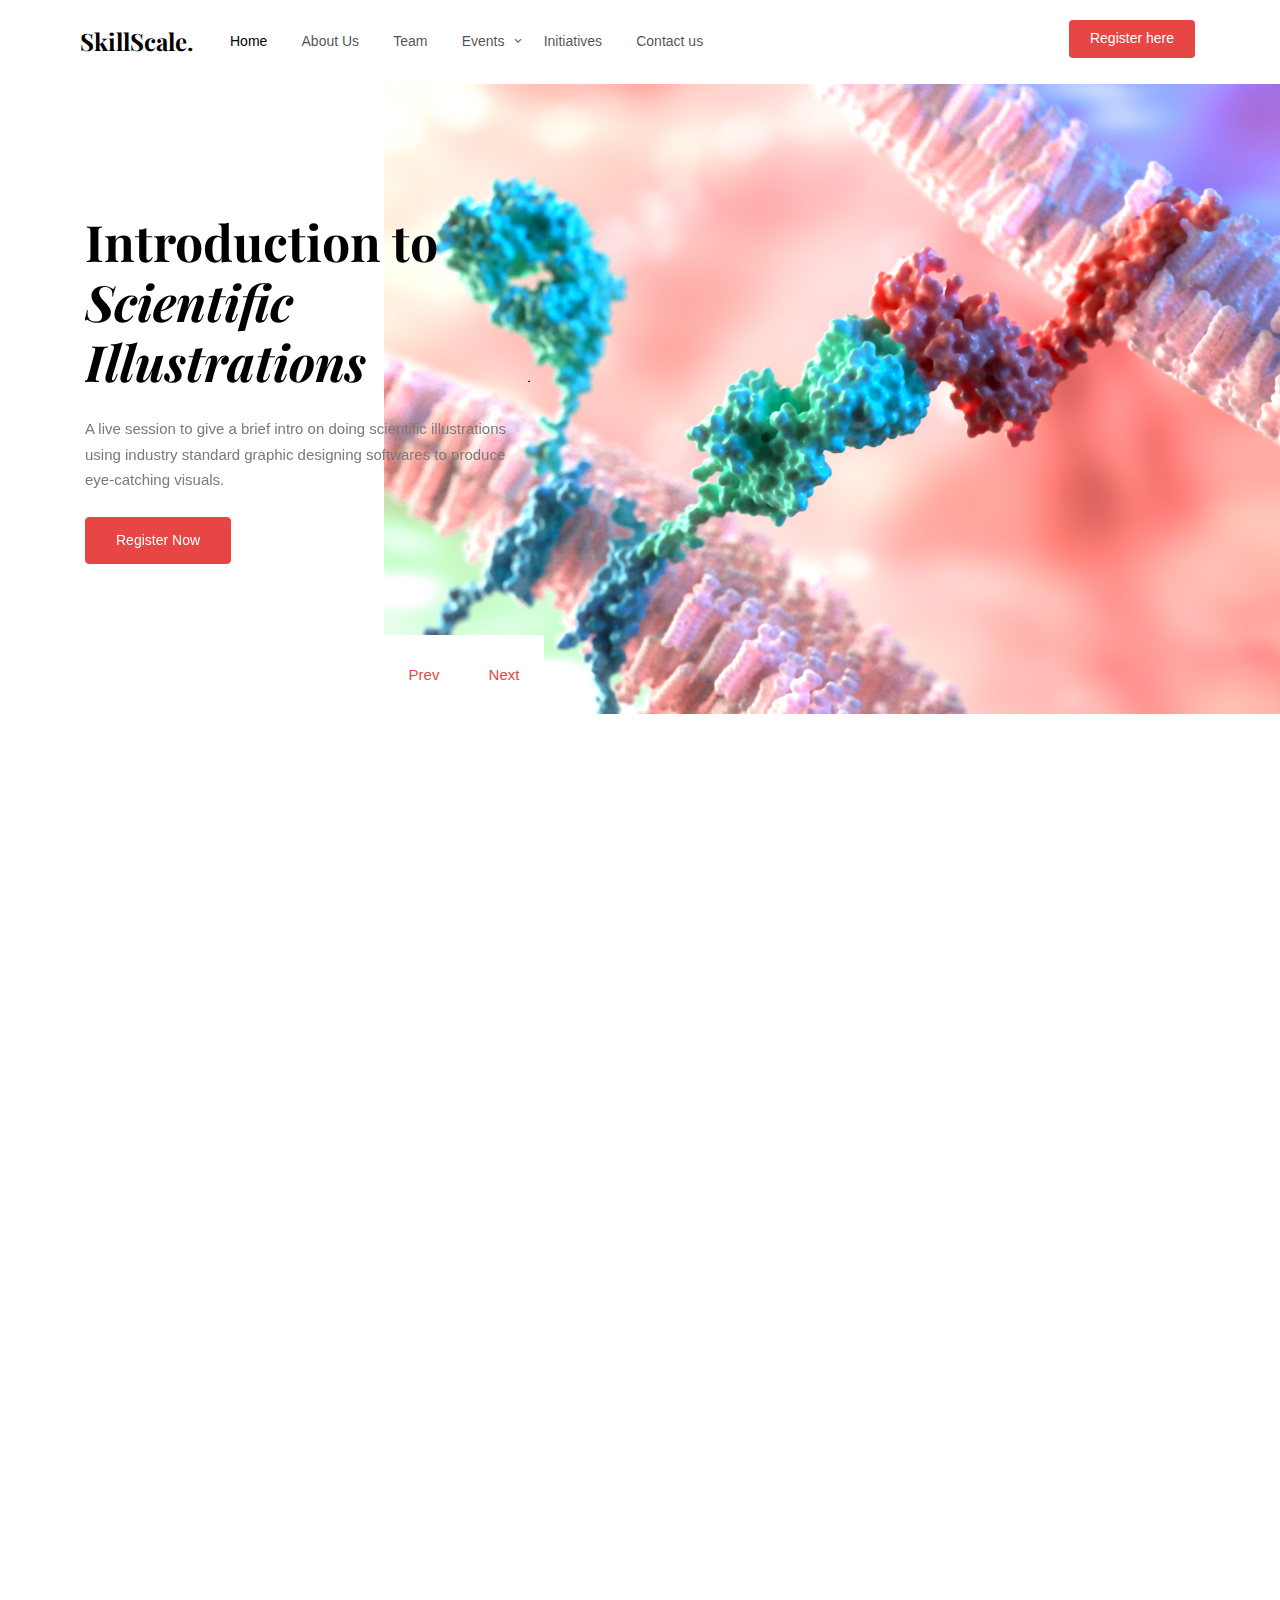
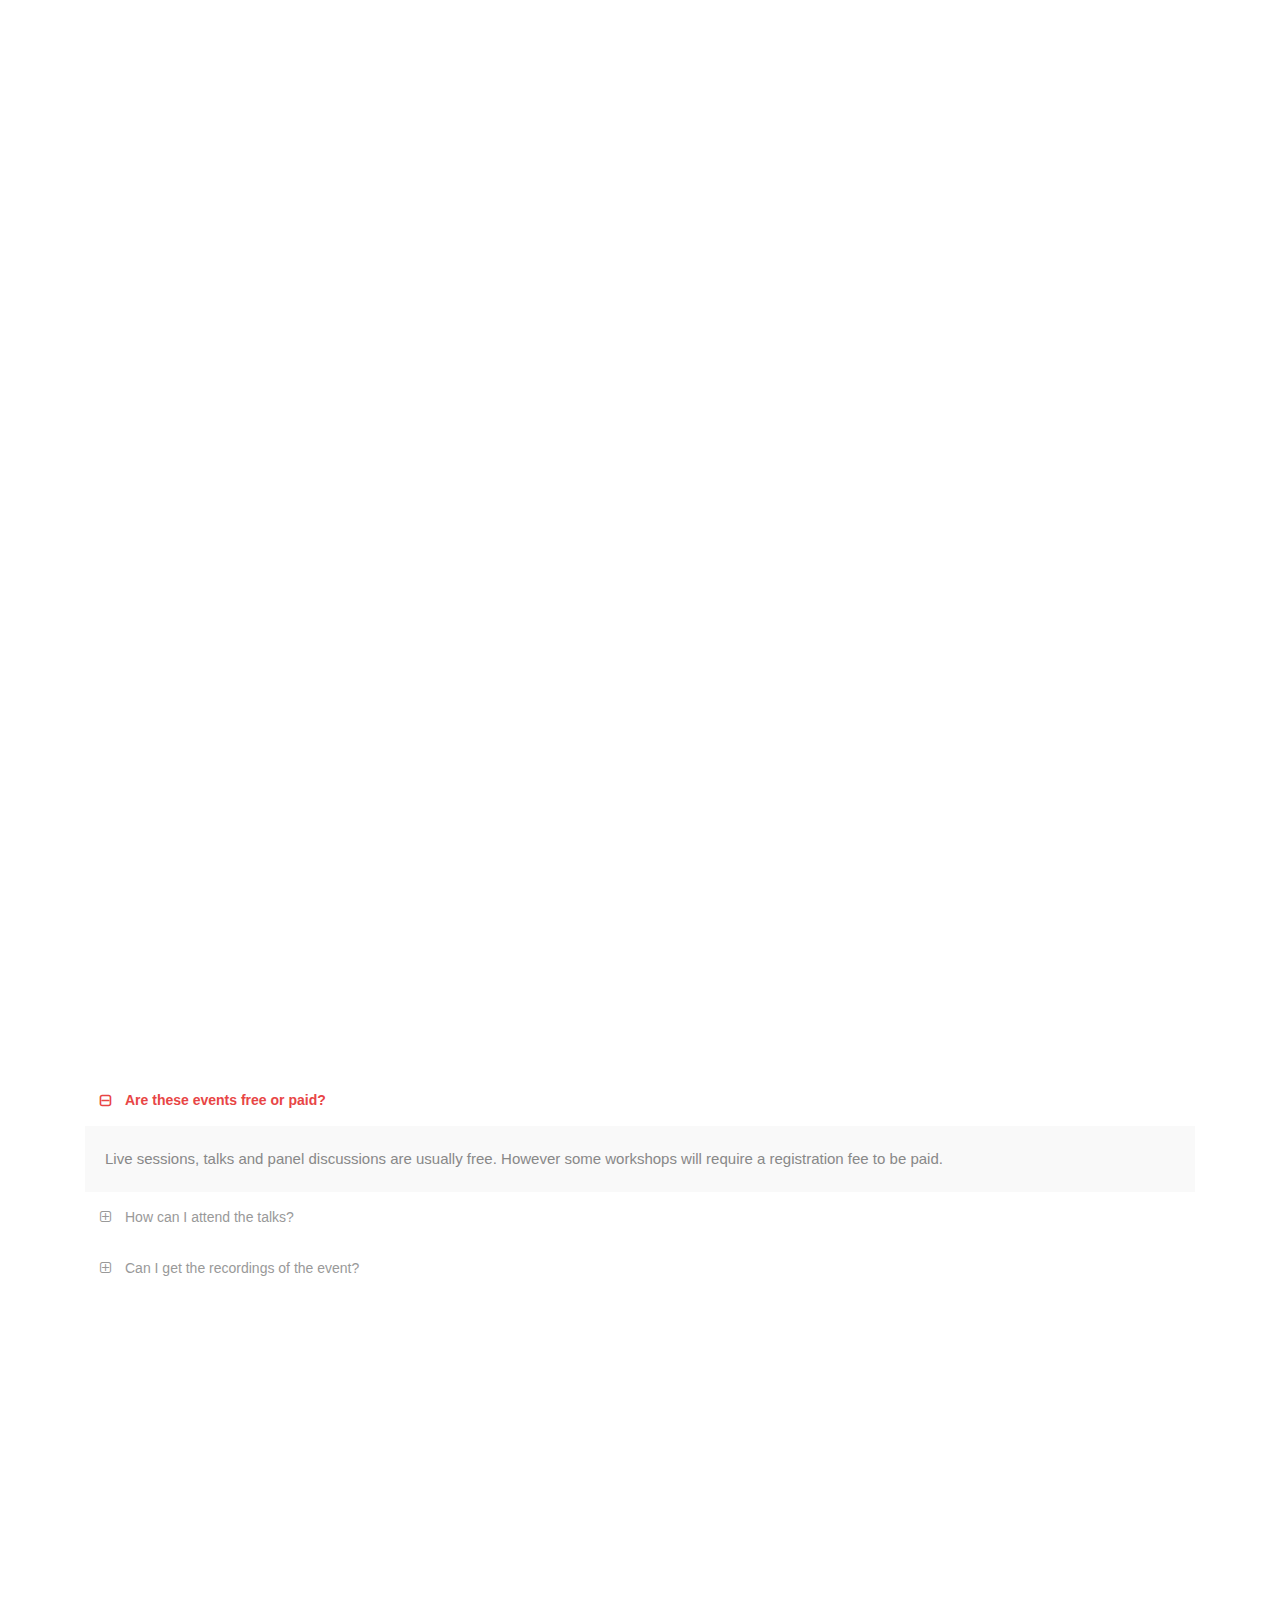
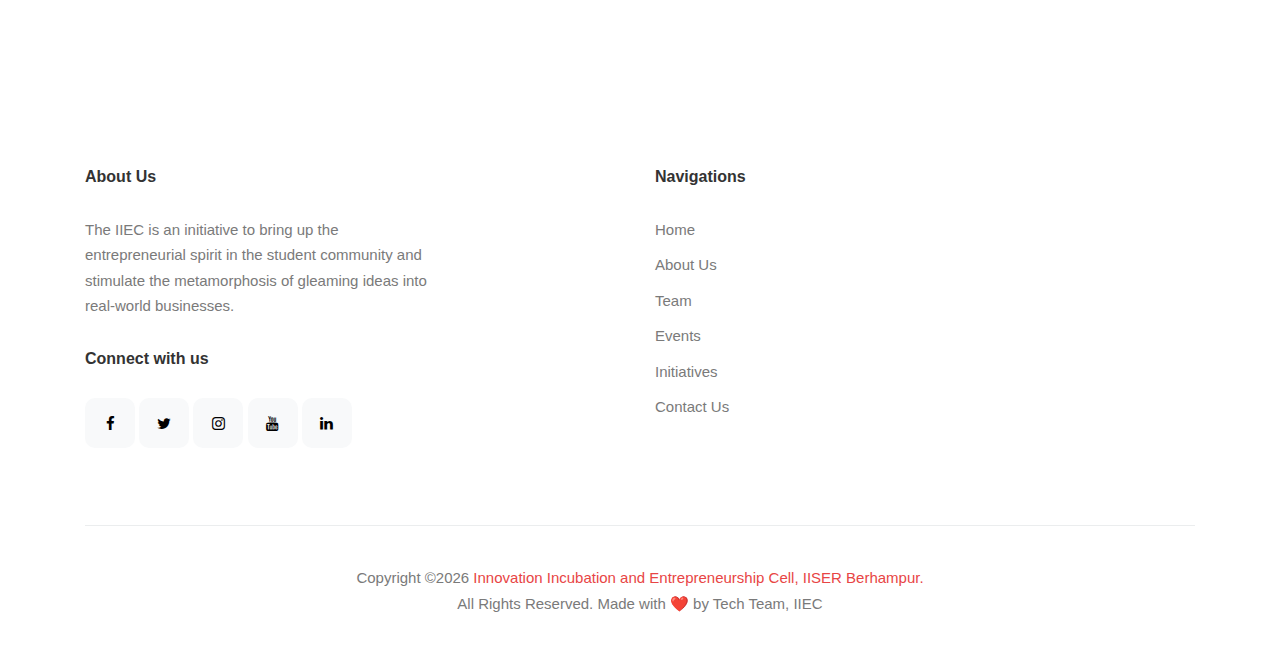
==== commit fb710253: "Update index.html" ====
--- a/eventpage/skillscale/index.html
+++ b/eventpage/skillscale/index.html
@@ -194,6 +194,7 @@
           <li>Date: 15th January</li>
           <li>Time: 5:30 pm - 7 pm</li>
           <li>Registration Deadline: 14th January</li>
+          <li>Registration Fee: Free</li>
         </ul>
 
         <p><a href="https://forms.gle/Q8xM56qA9KNusEts6" class="btn btn-primary">Register Now</a></p>
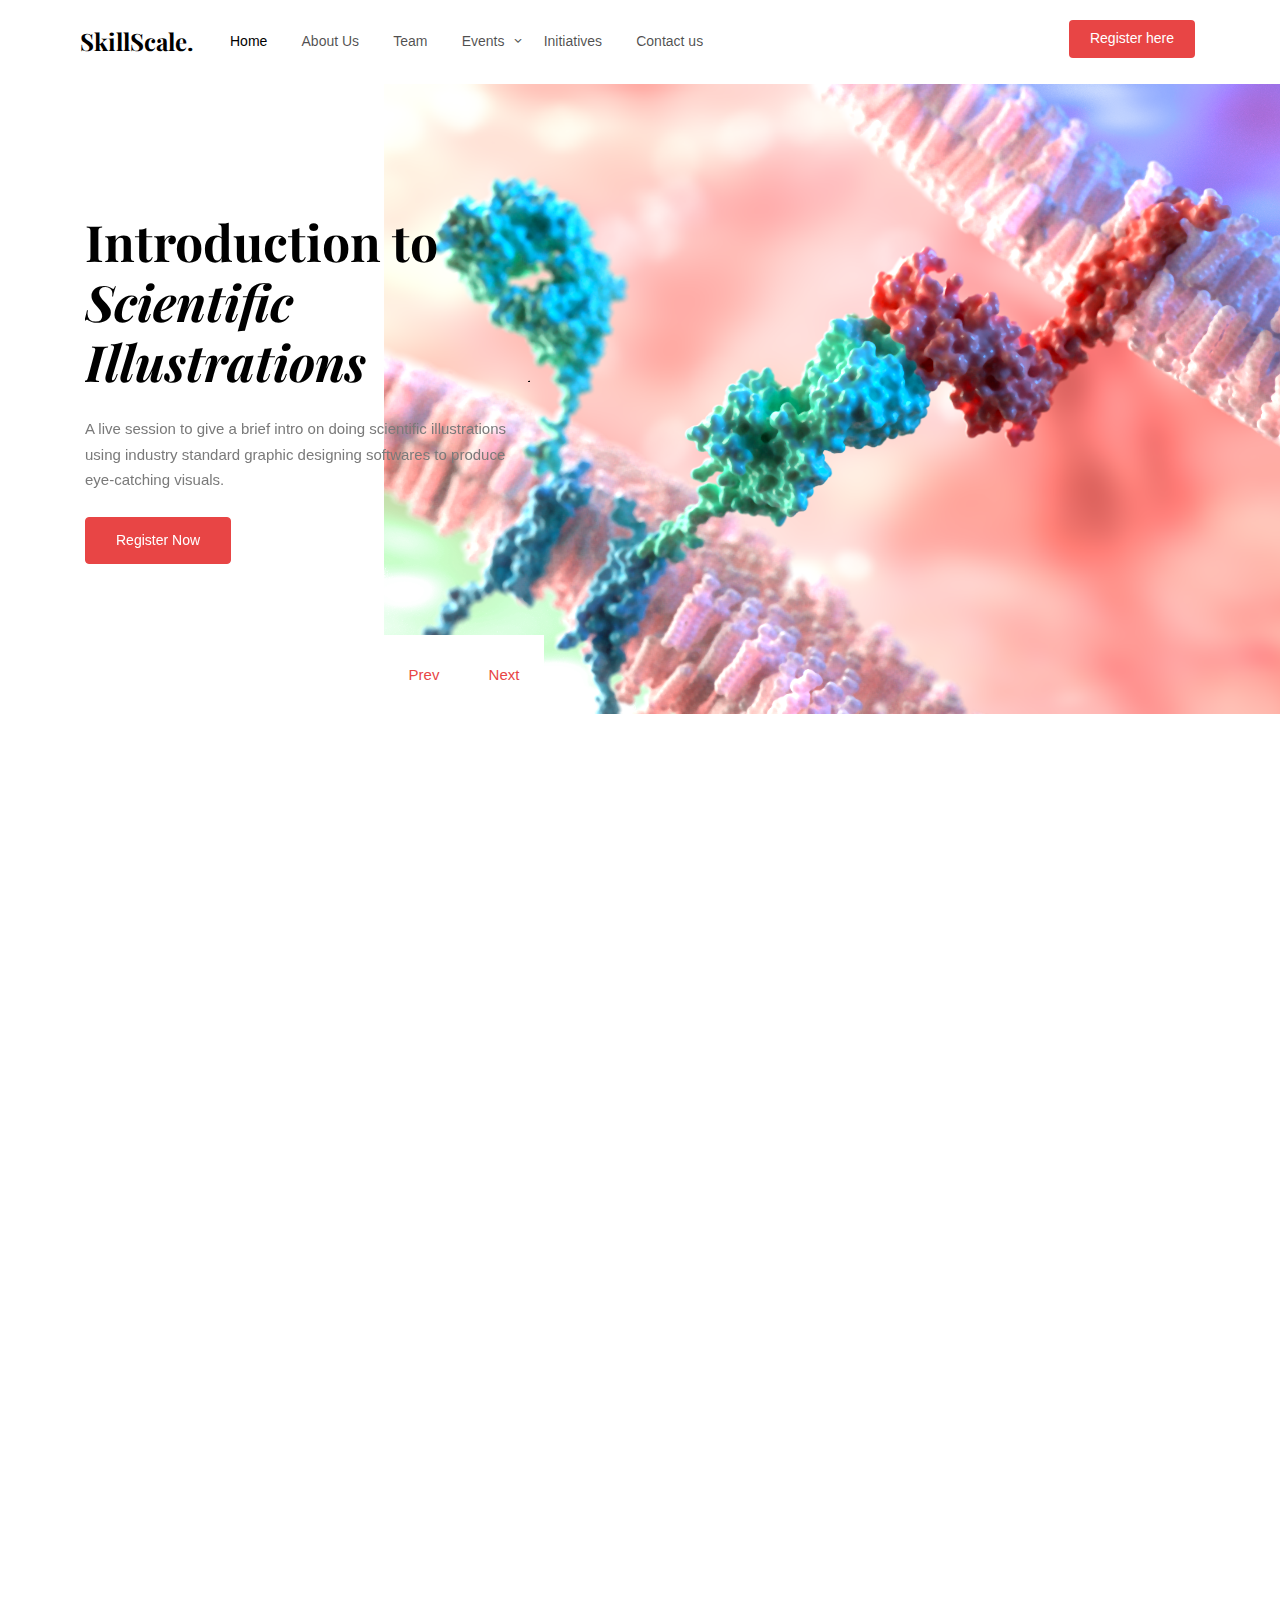
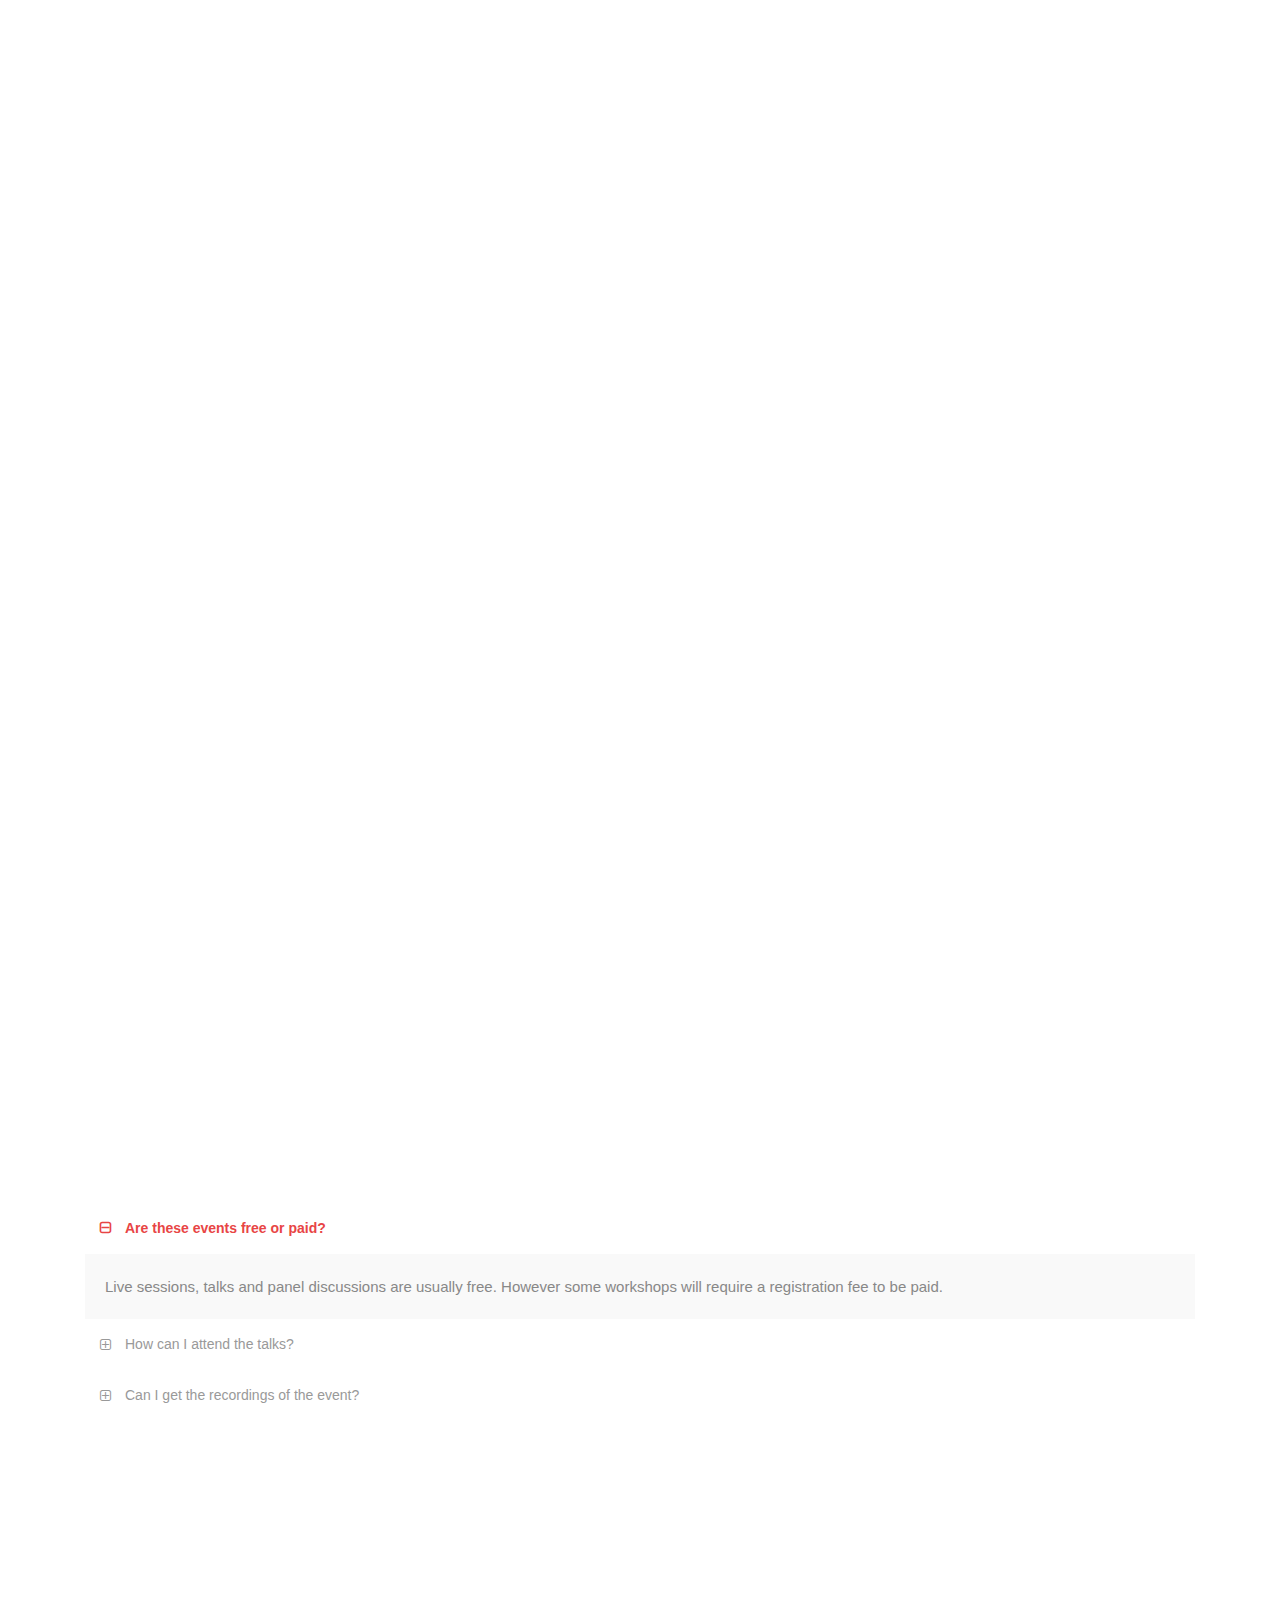
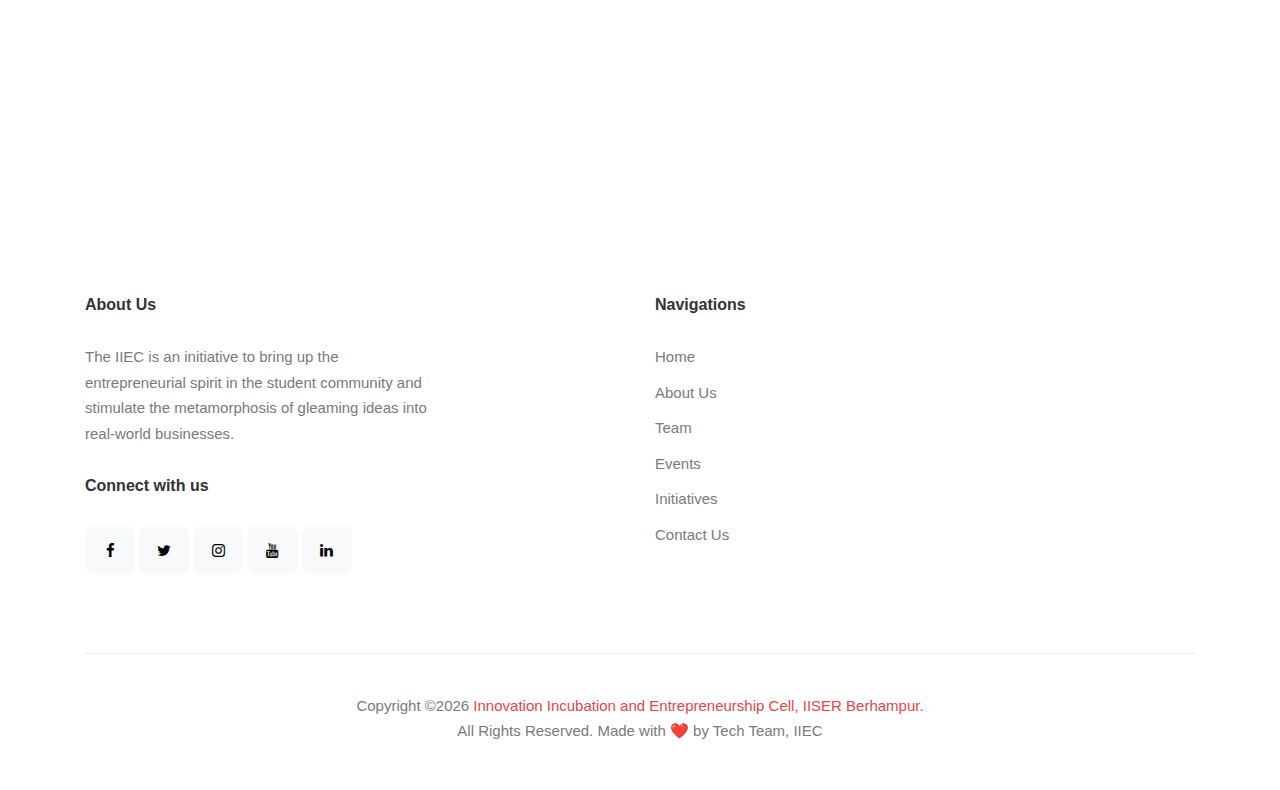
==== commit 268287f3: "Update index.html" ====
--- a/eventpage/skillscale/index.html
+++ b/eventpage/skillscale/index.html
@@ -158,7 +158,8 @@
             <span>Session</span>
           </div>
         </div>
-        <p class="mb-4">Lorem ipsum viverra feugiat. Pellen tesque libero ut justo, ultrices in ligula. Semper at tempufddfel. Lorem ipsum dolor sit amet consectetur adipisicing elit. Non quae, fugiat ad libero ut justo lorem dolor.</p>
+        <p class="mb-4">Academic curriculum often lacks guidance to devlop proper skill set that can be very helpful in  real life and even in other career aspects. IIEC with the moto to help students gain an idea about this skillsets has launched this Skill development series- SKILLSCALE. 
+This series comprises webinars, workshops and competitions that would help an individual gain skills which would be very helpful in academic research as well as in  industrial job sector alongwith it the series would aim to provide knowledge regarding financial investment.</p>
         <p><a href="https://iieciiserbpr.github.io/website/" class="btn btn-primary">About IIEC</a></p>
       </div>
       <div class="col-lg-6 order-1 mb-4" data-aos="fade-up" data-aos-delay="100">
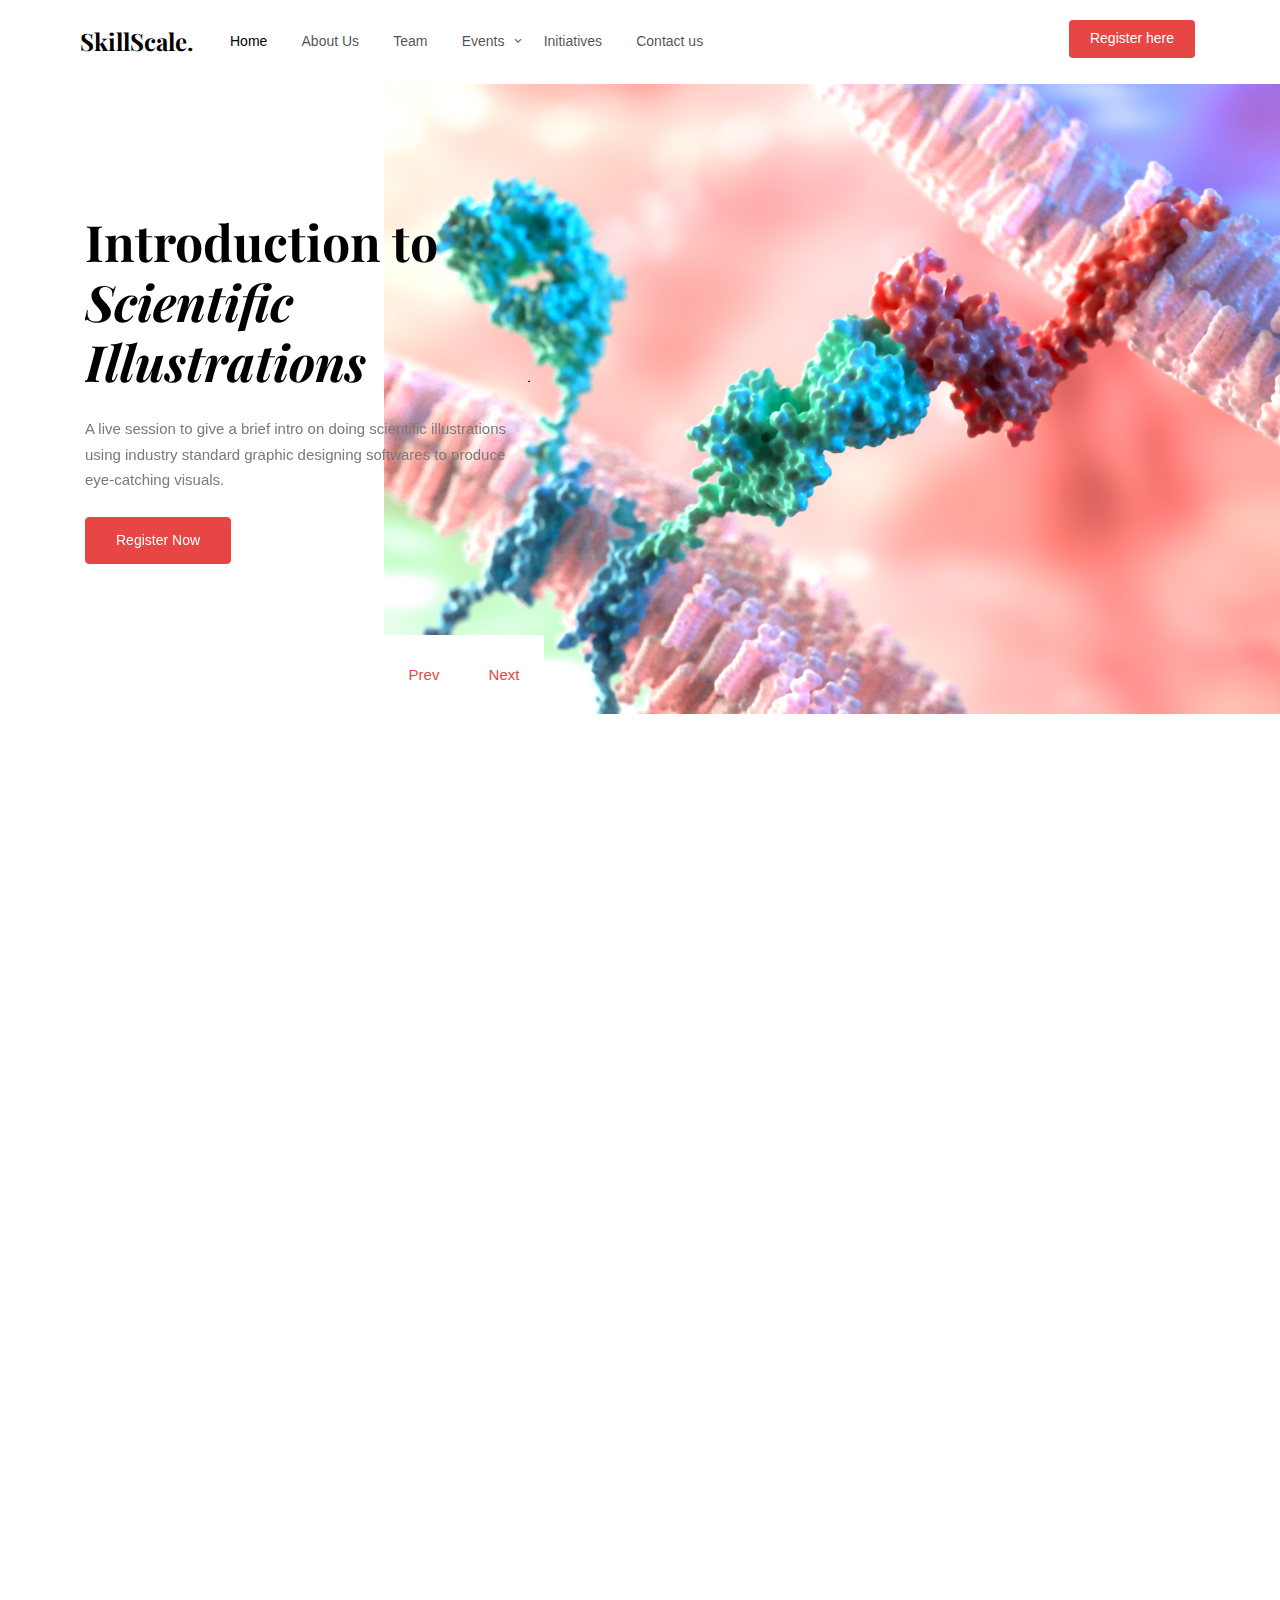
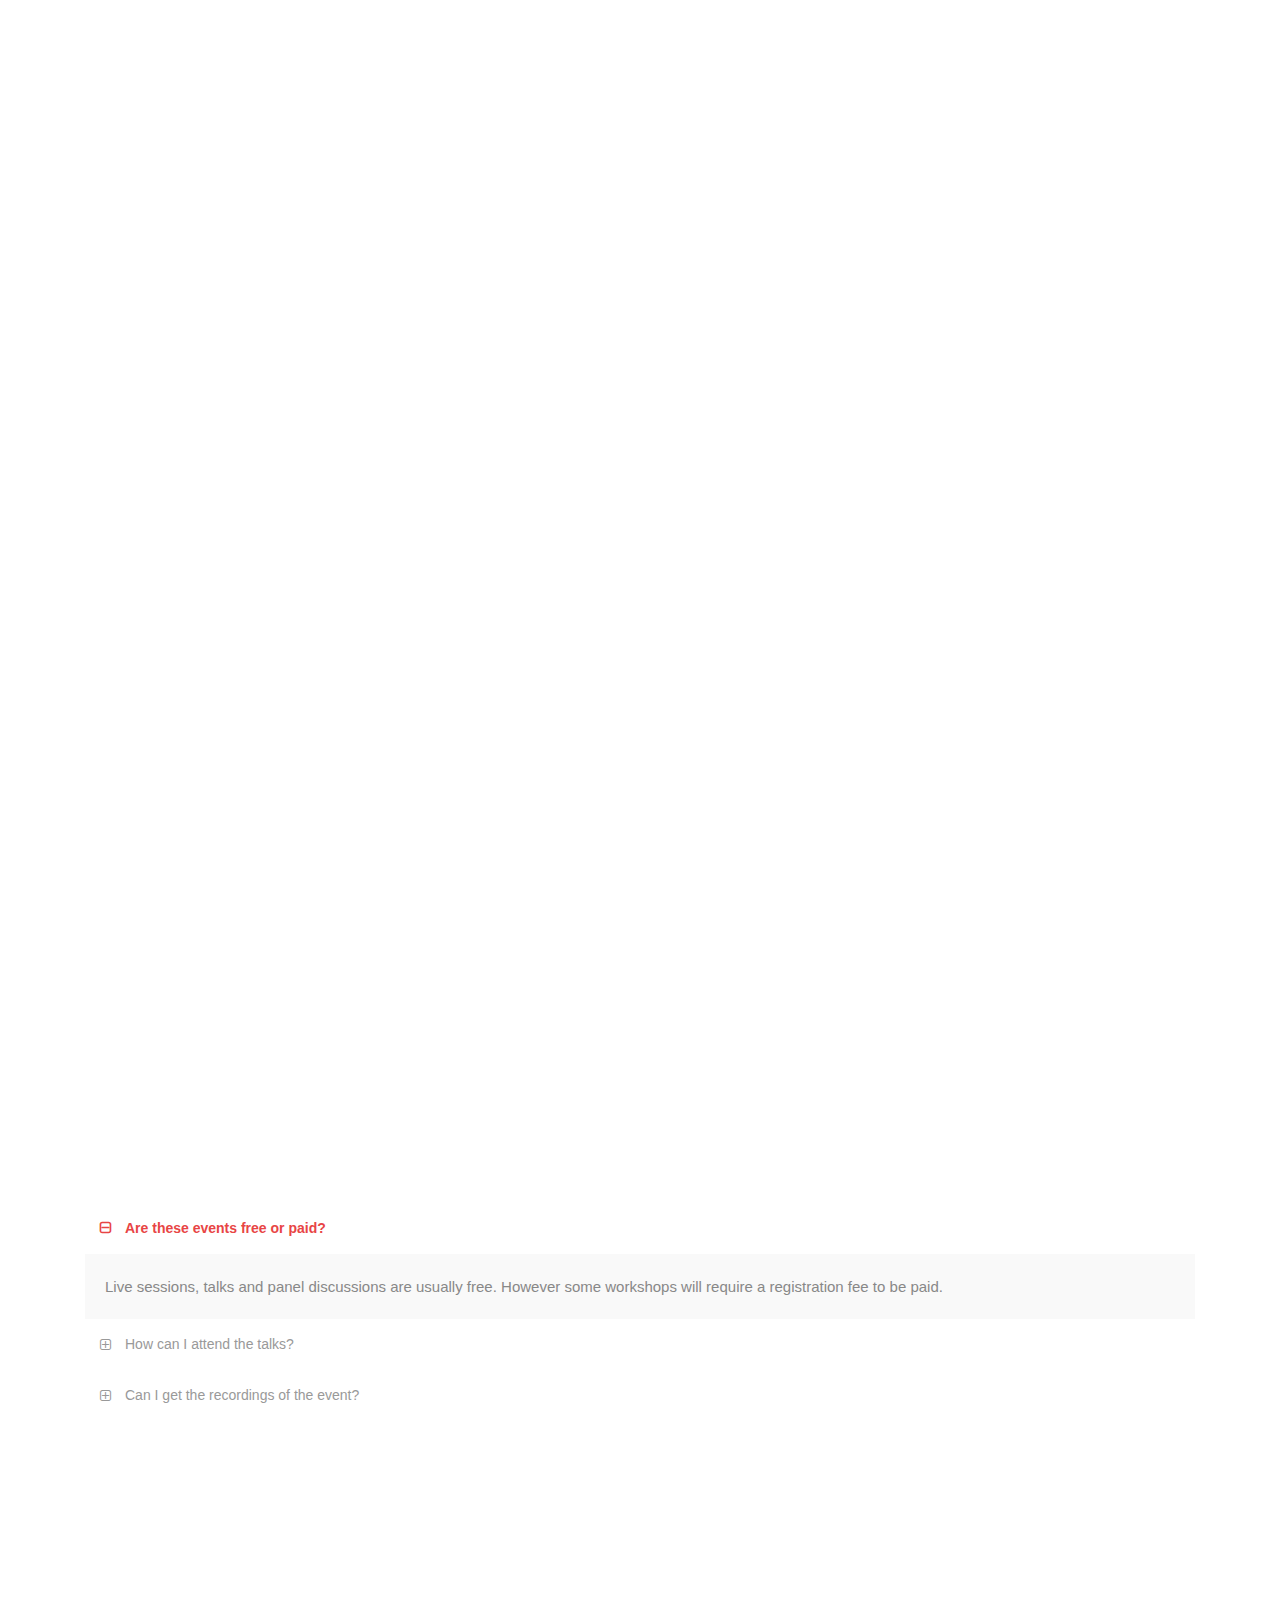
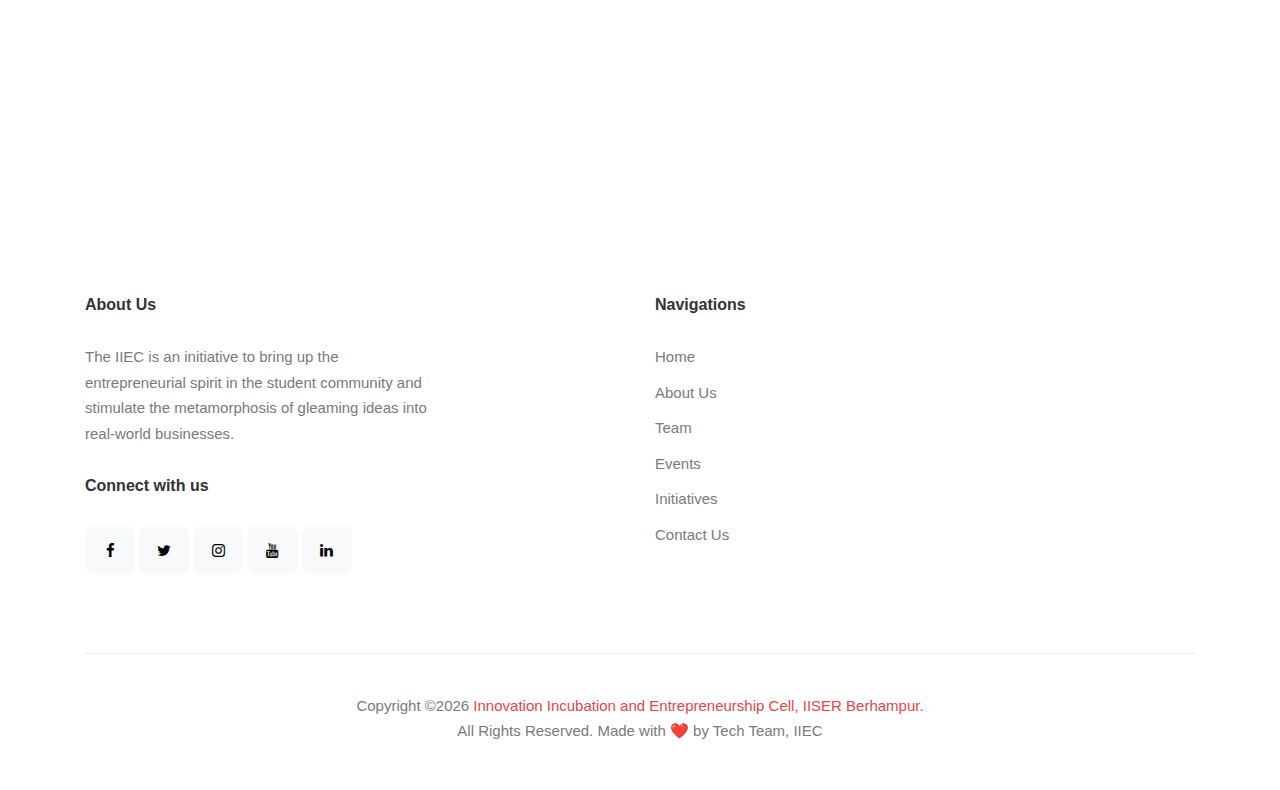
==== commit dcb661cc: "Update index.html" ====
--- a/eventpage/skillscale/index.html
+++ b/eventpage/skillscale/index.html
@@ -64,8 +64,8 @@
               <a href="https://iieciiserbpr.github.io/website/events.html">Events</a>
               <ul class="dropdown">
                 <li><a href="https://iieciiserbpr.github.io/website/events.html">All Events</a></li>
-                <li><a href="#">What after BS-MS?</a></li>
-                <li><a href="#">SkillScale</a></li>
+<!--                 <li><a href="#">What after BS-MS?</a></li> -->
+                <li><a href="https://iieciiserbpr.github.io/website/eventpage/skillscale/index.html">SkillScale</a></li>
                                 
               </ul>
             </li>
@@ -214,7 +214,7 @@
       <div class="row">
         <div class="col-lg-3 pt-3 mb-4 mb-lg-0" data-aos="fade-up" >
           <h2 class="heading font-weight-bold">Why should you join?</h2>
-          <p class="mb-4">Far far away, behind the word mountains, far from the countries Vokalia and Consonantia, there live the blind texts. Separated they live.</p>
+          <p class="mb-4">Events crafted for excellence in skill development.</p>
           <!-- <p><a href="#" class="btn btn-primary">Get Started</a></p> -->
         </div> 
 
@@ -575,11 +575,11 @@
           <div class="widget">
             <h3>Connect with us</h3>
             <ul class="social list-unstyled">
-              <li><a href="https://www.facebook.com/iiec.iiserbpr"><span class="icon-facebook"></span></a></li>
+              <li><a href="https://www.facebook.com/entreprenuershipatiiserbpr/"><span class="icon-facebook"></span></a></li>
               <li><a href="https://twitter.com/iiec_iiserbpr"><span class="icon-twitter"></span></a></li>
               <li><a href="https://www.instagram.com/iiec_iiserbpr/"><span class="icon-instagram"></span></a></li>
               <li><a href="https://www.youtube.com/channel/UCaYk-VY89s0x5apbtB_TJQA"><span class="icon-youtube"></span></a></li>
-              <li><a href="https://www.linkedin.com/company/74702629/admin/"><span class="icon-linkedin"></span></a></li>
+              <li><a href="https://www.linkedin.com/company/iieciiserberhampur/"><span class="icon-linkedin"></span></a></li>
             </ul>
           </div>
         </div>
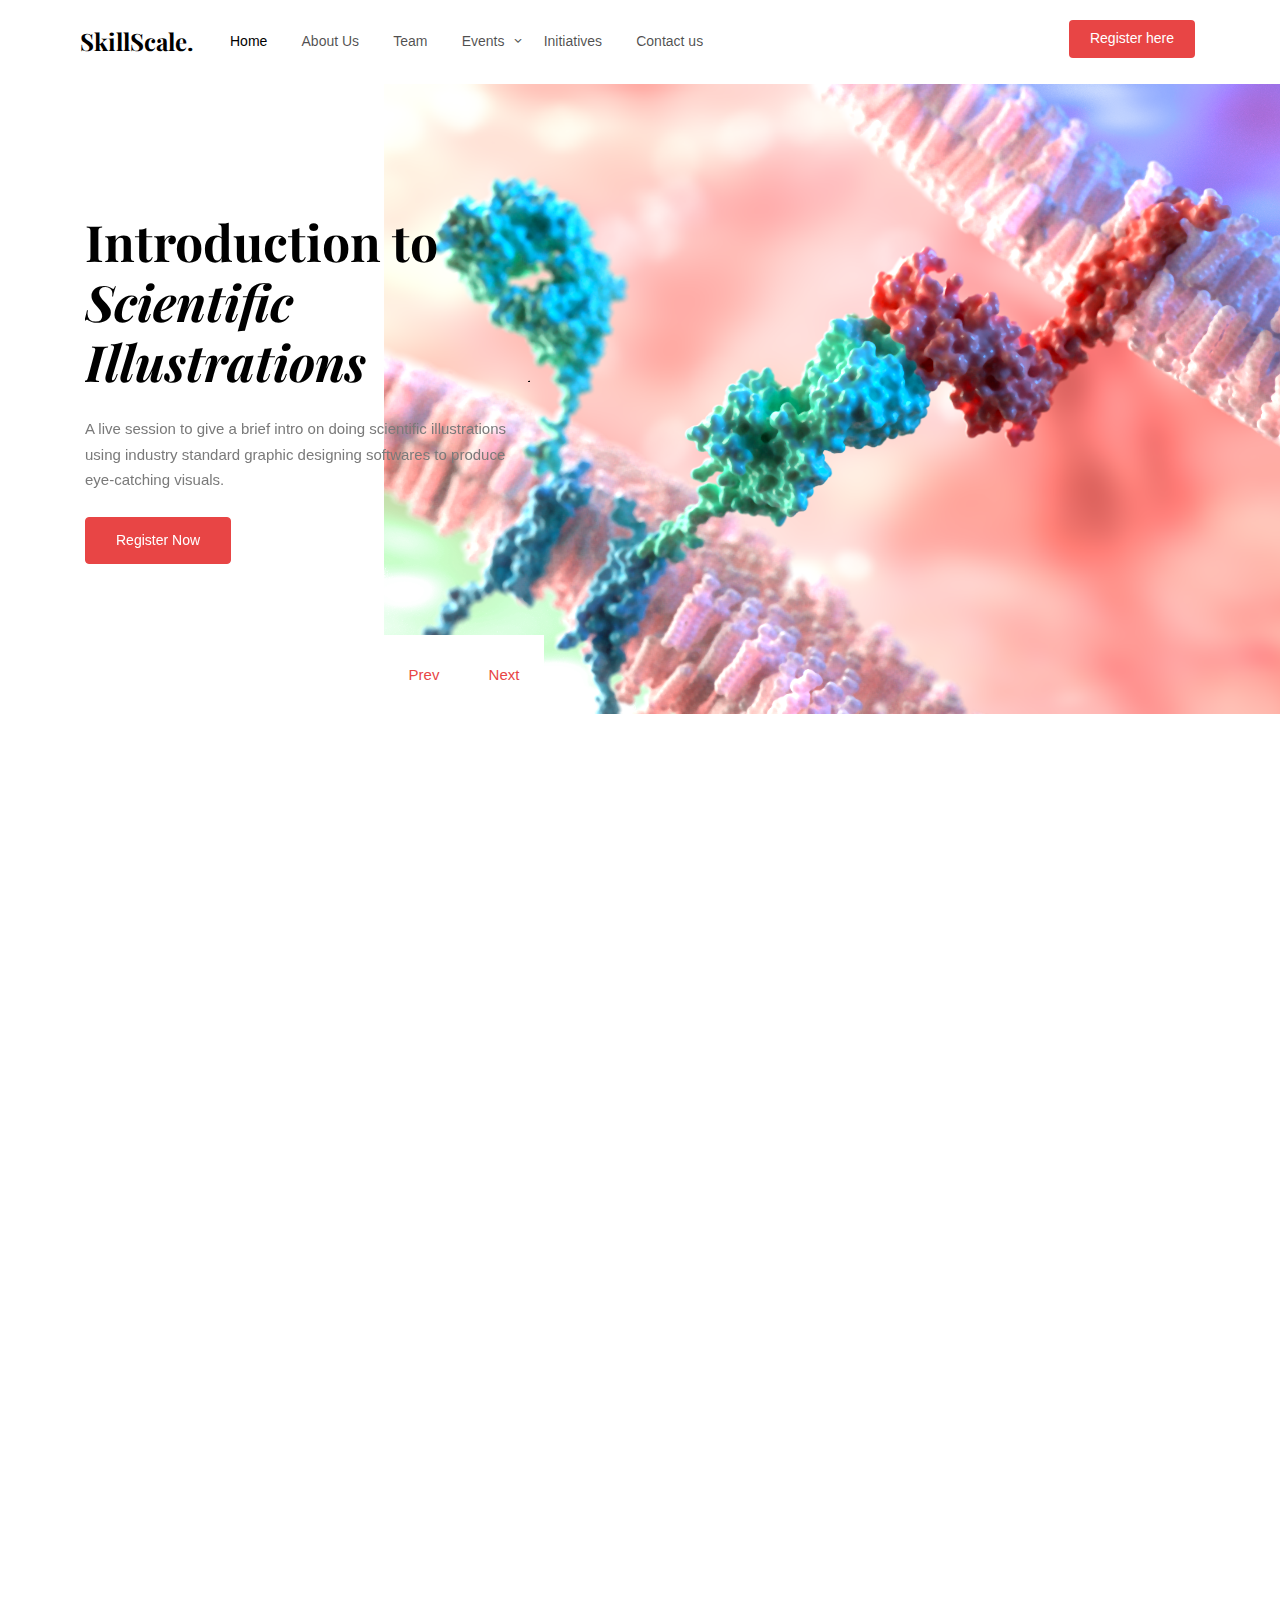
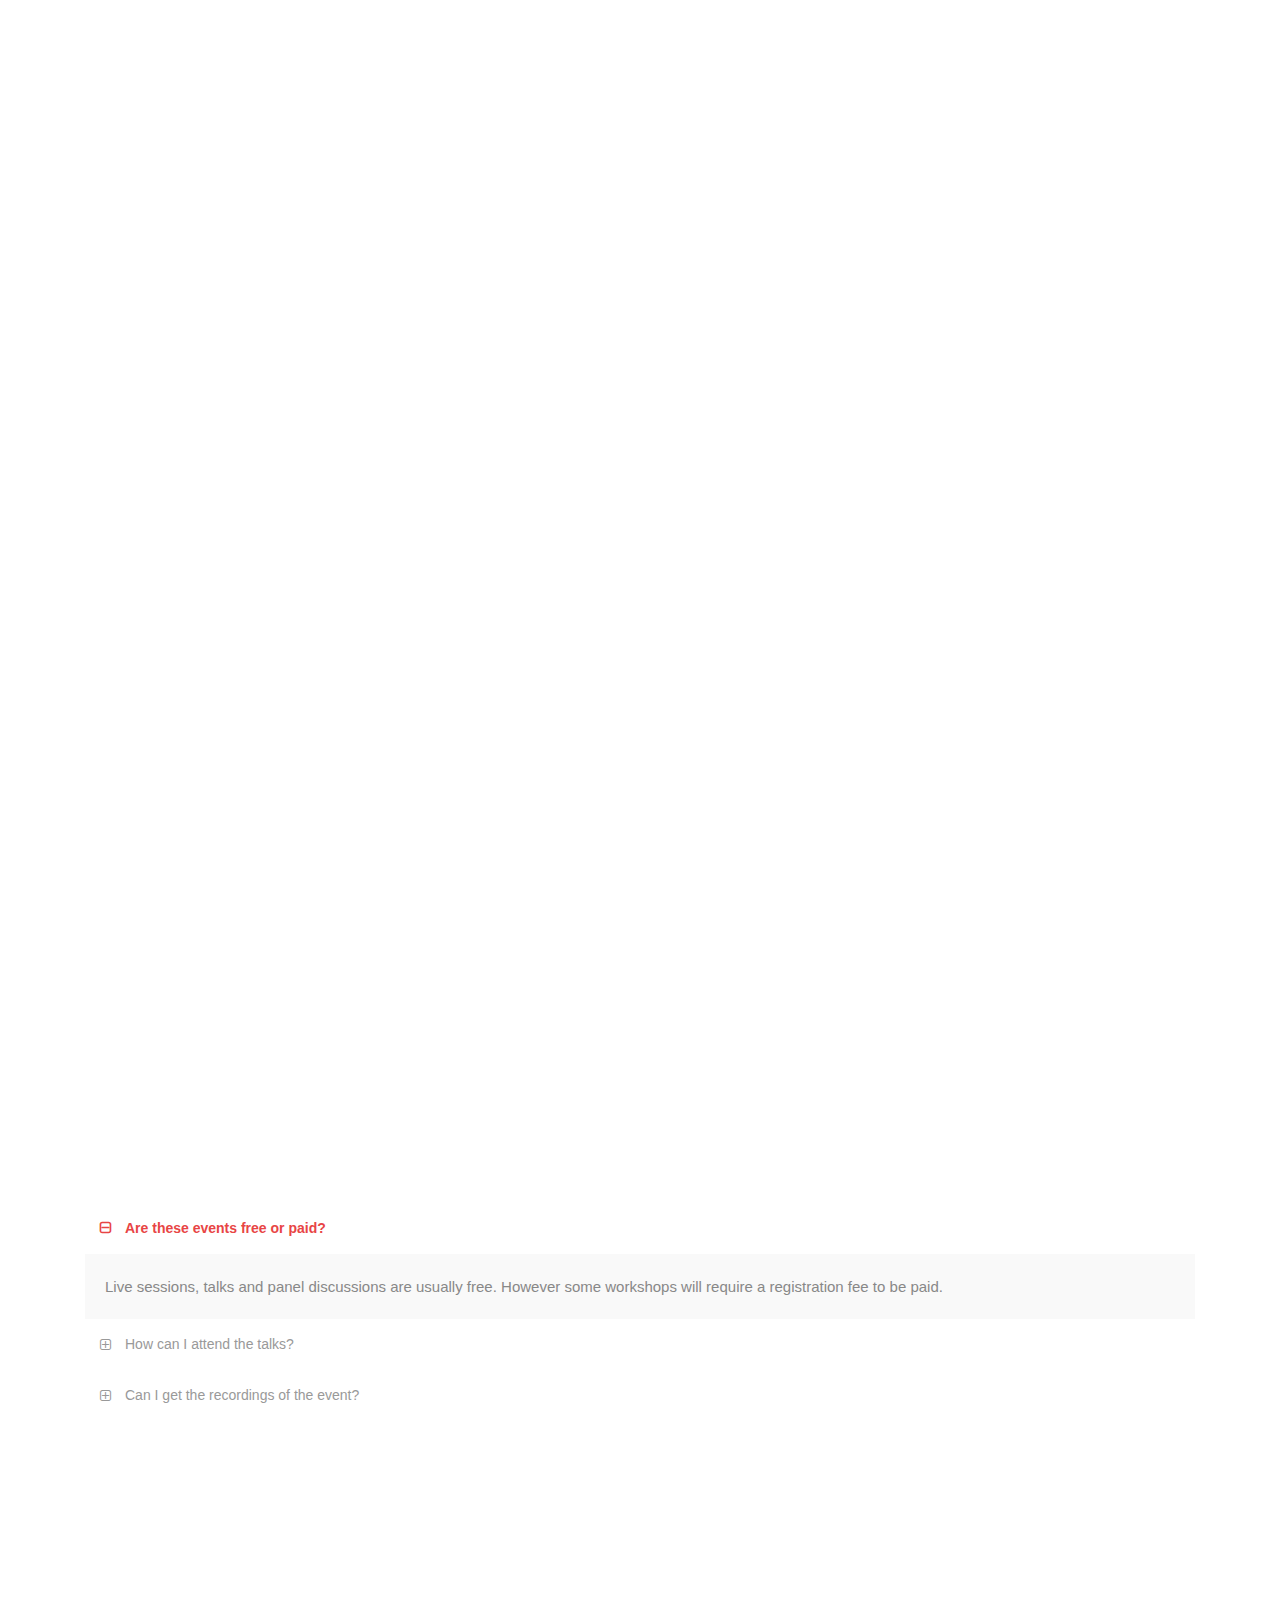
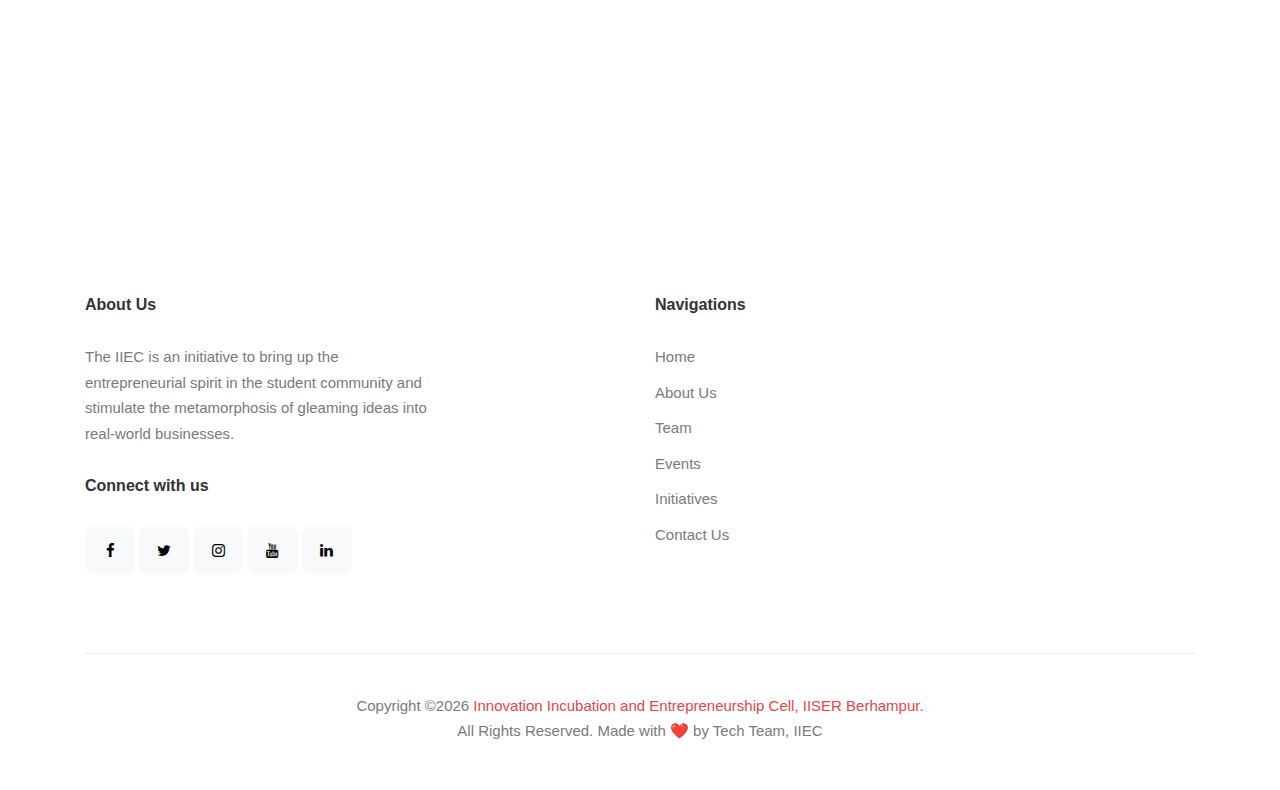
==== commit fde7b280: "Update index.html" ====
--- a/eventpage/skillscale/index.html
+++ b/eventpage/skillscale/index.html
@@ -524,7 +524,7 @@
             </h2>
             <div id="collapseTwo" class="collapse" aria-labelledby="headingTwo" data-parent="#accordion_1">
               <div class="accordion-body">
-                Register yourself in the link given to attend the event. Once you register for the event you will be notified via your registered mail ID.
+                Register yourself in the link given to attend the event. All the links that you see above, all direct to the registeration link for the current event. Once you register for the event you will be notified via your registered mail ID. The same ID will be sent with materials or prerequisites for workshop before the commencement of the event.
               </div>
             </div>
           </div> <!-- .accordion-item -->
